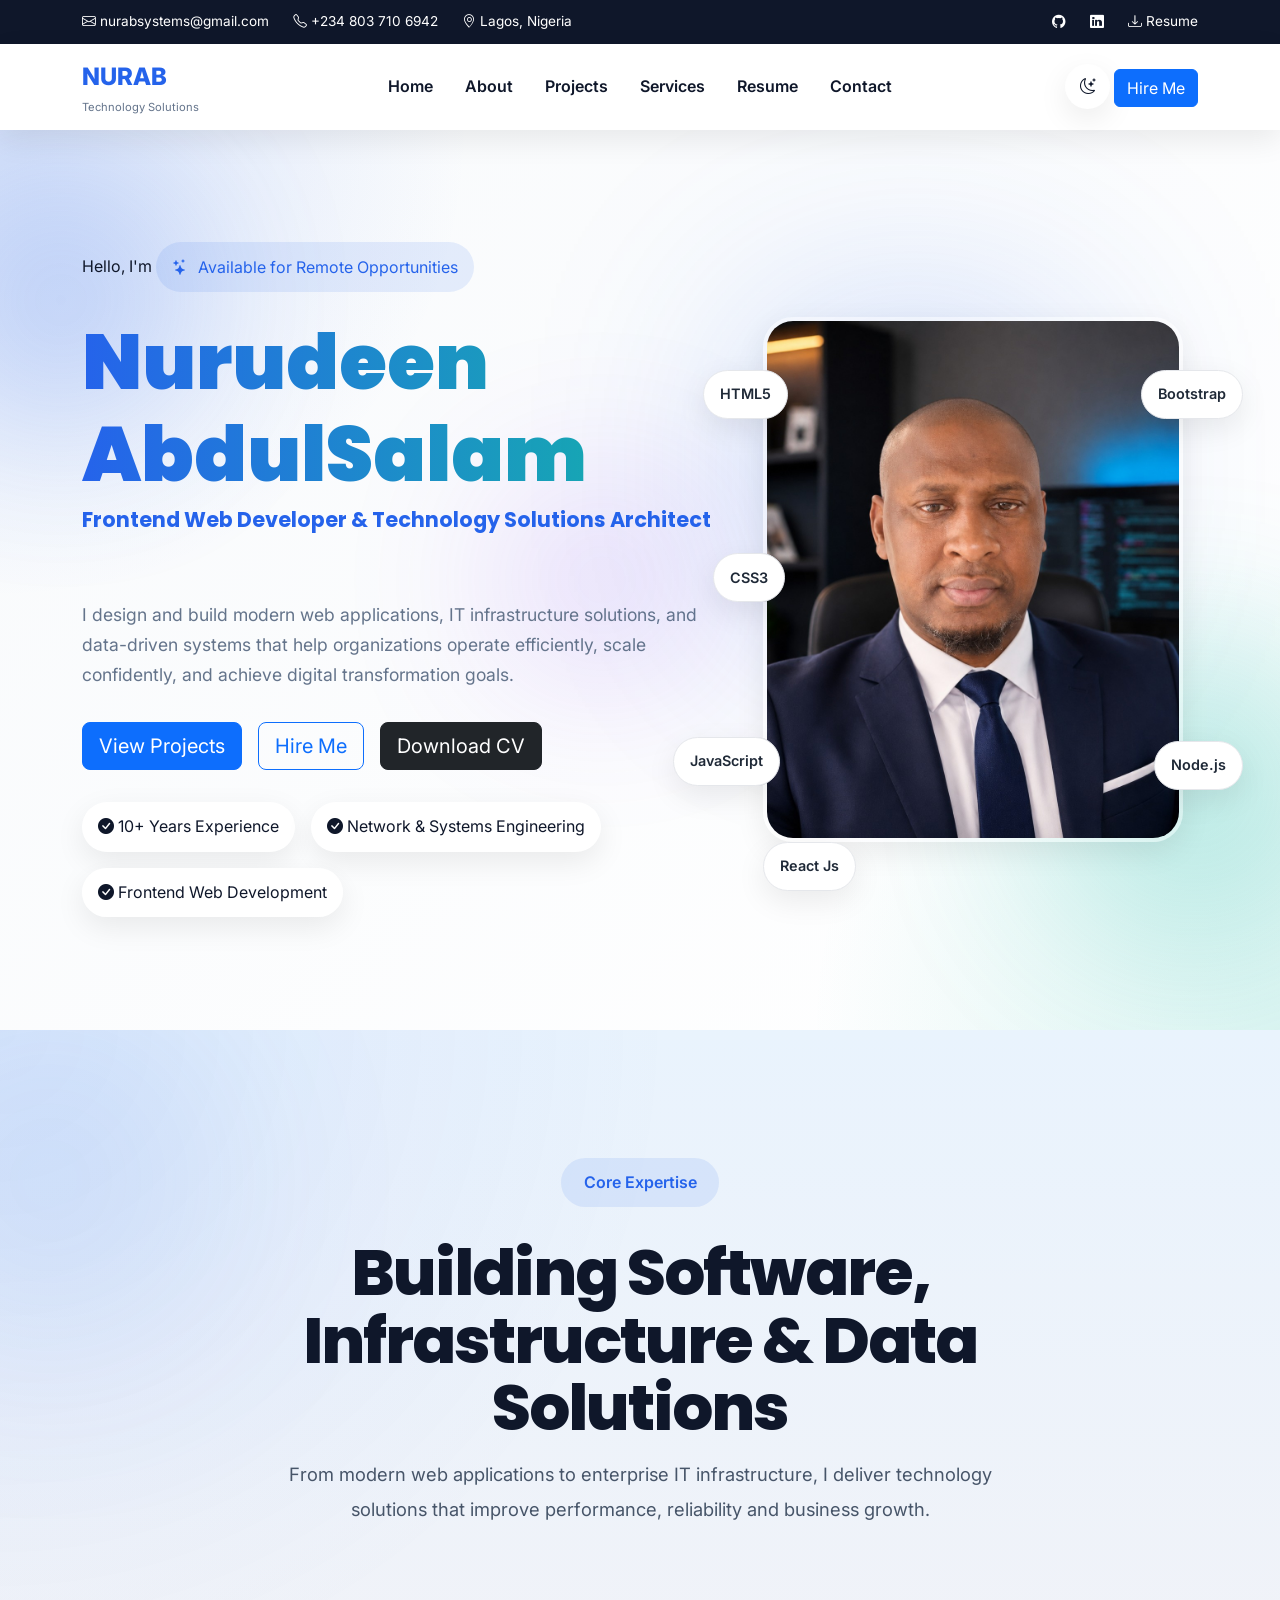
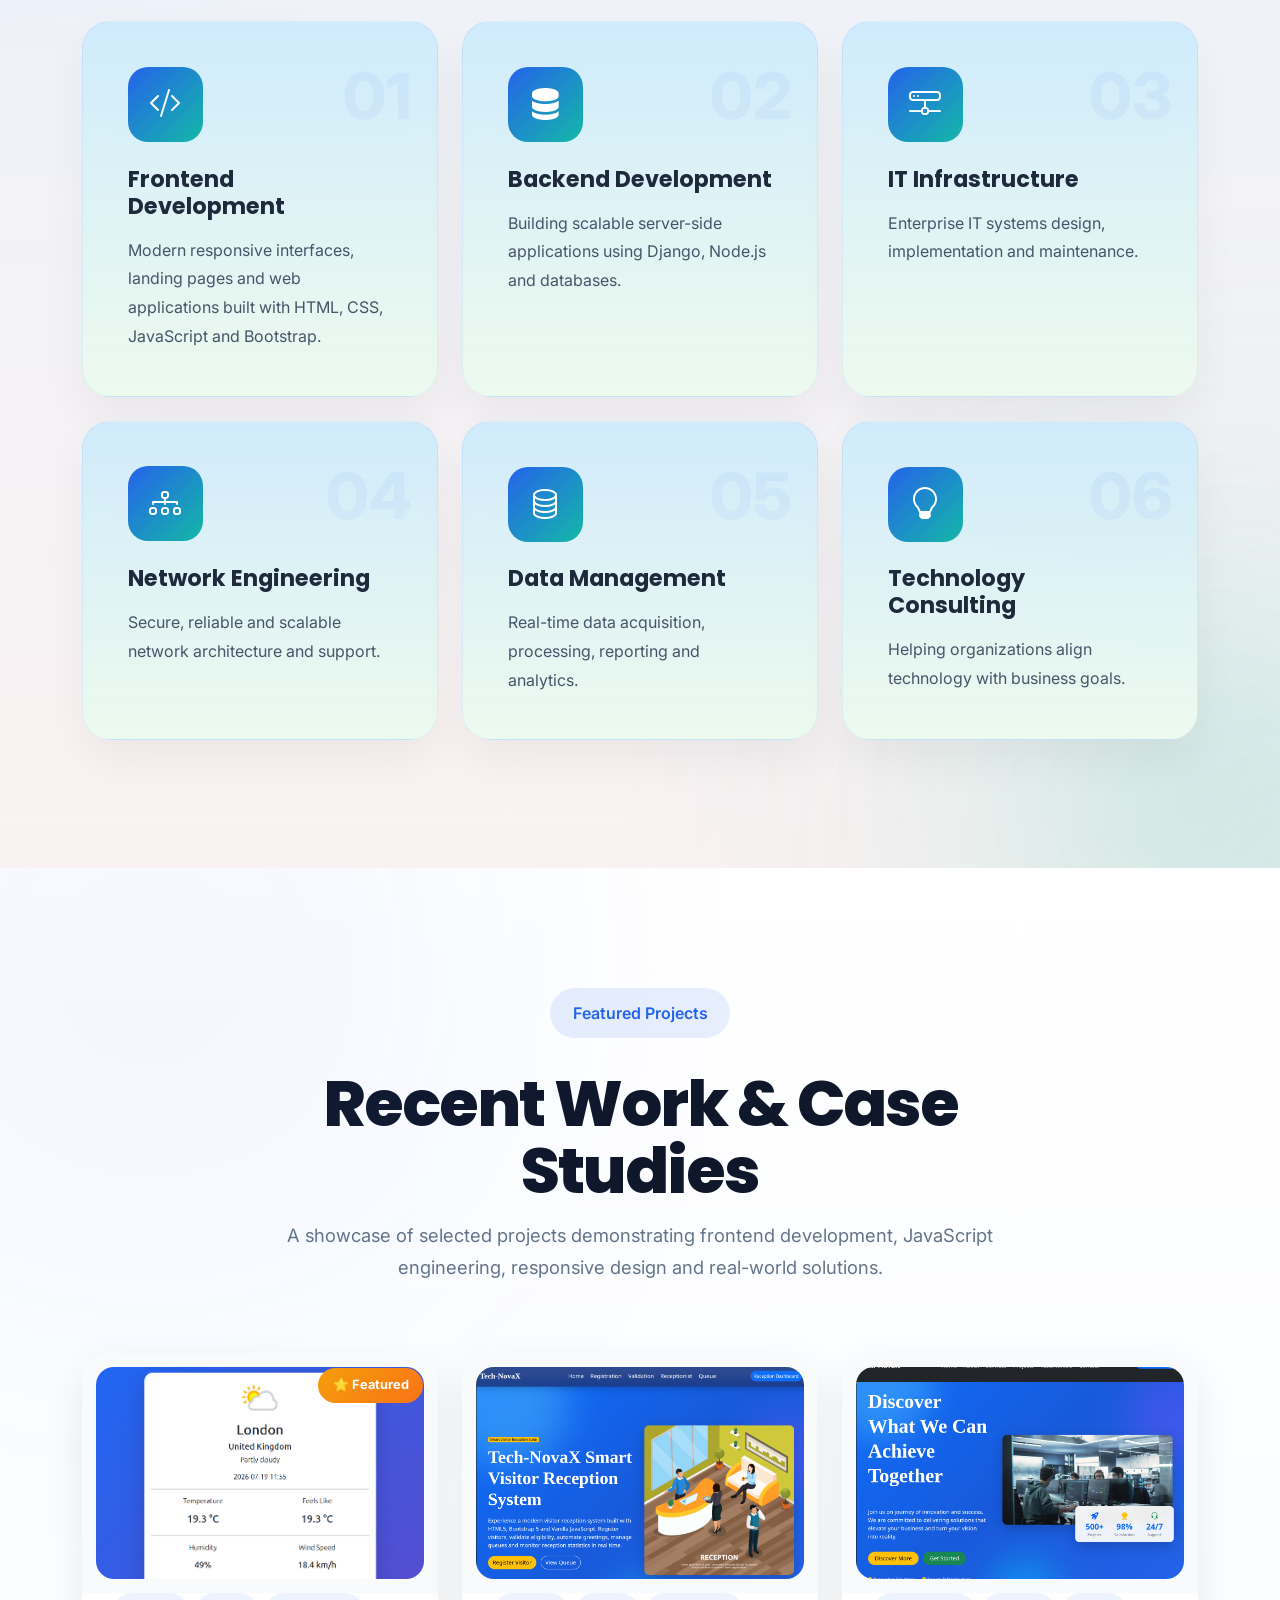
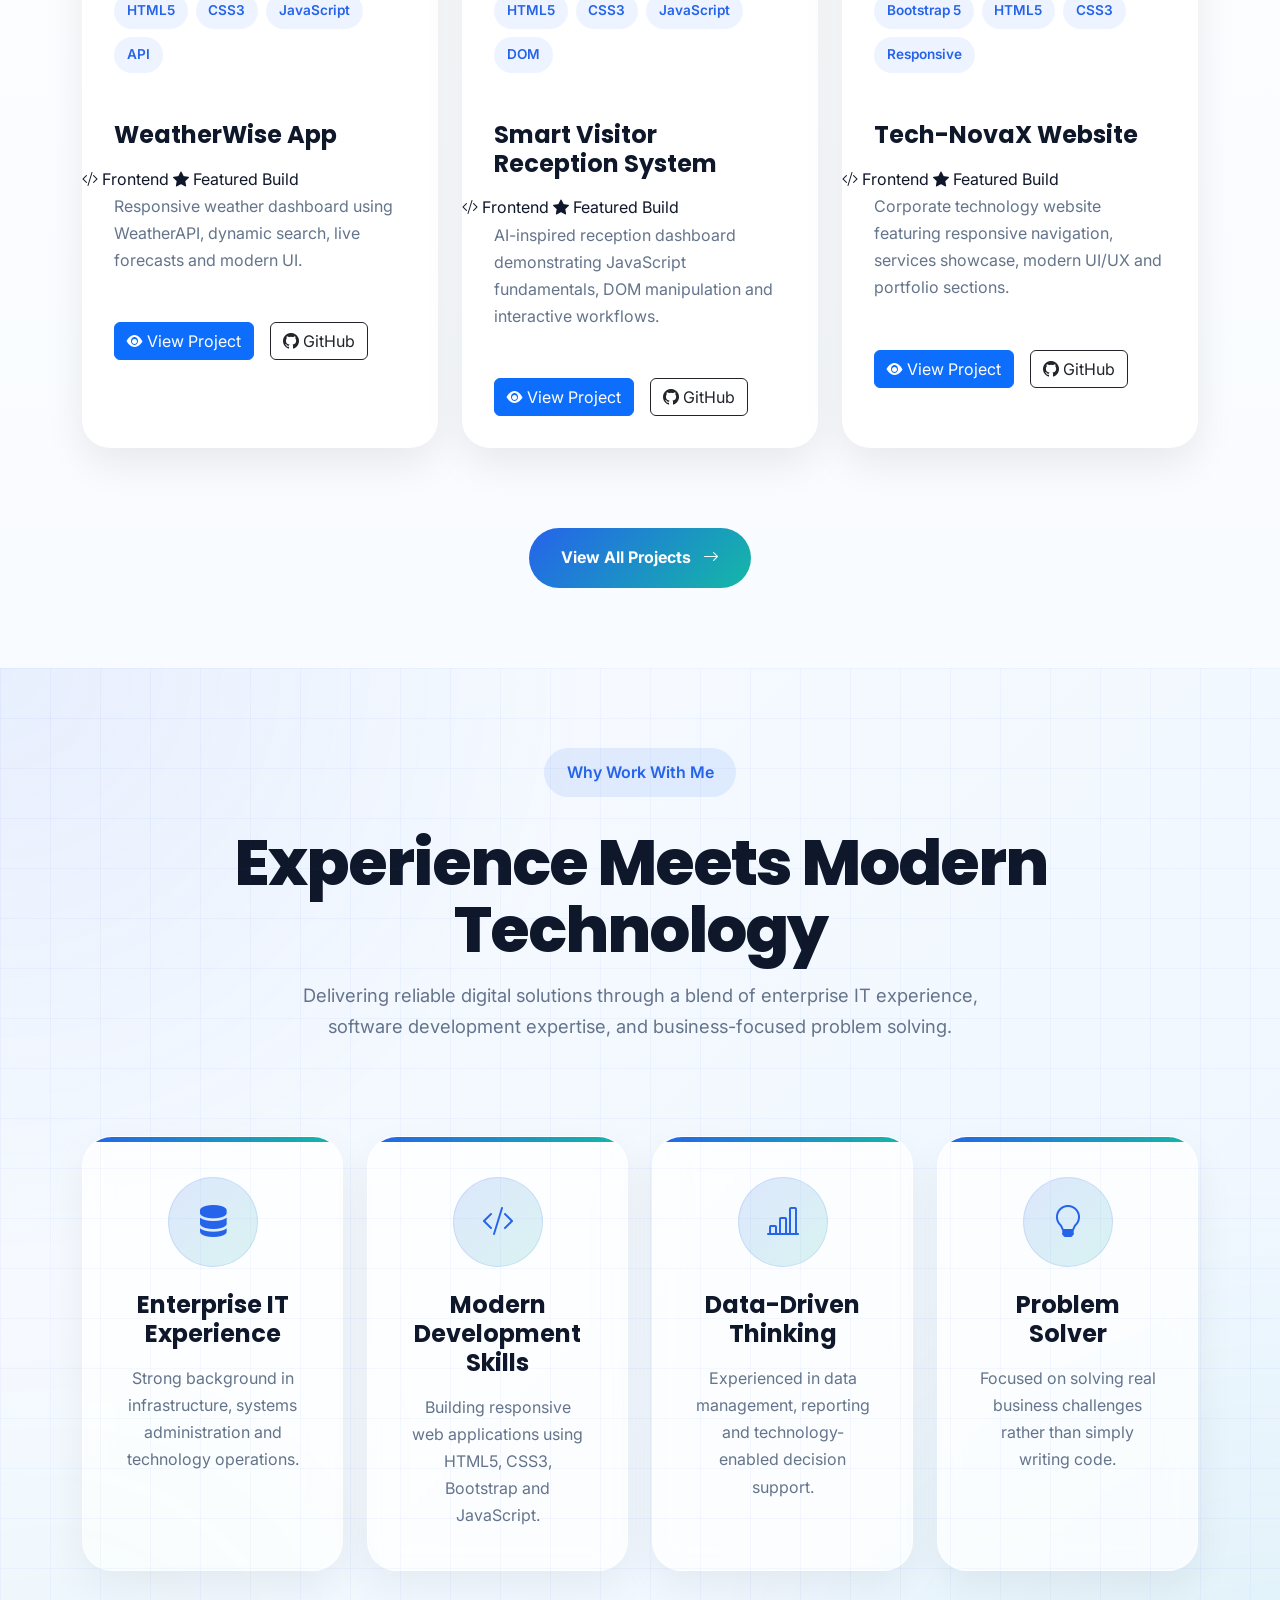
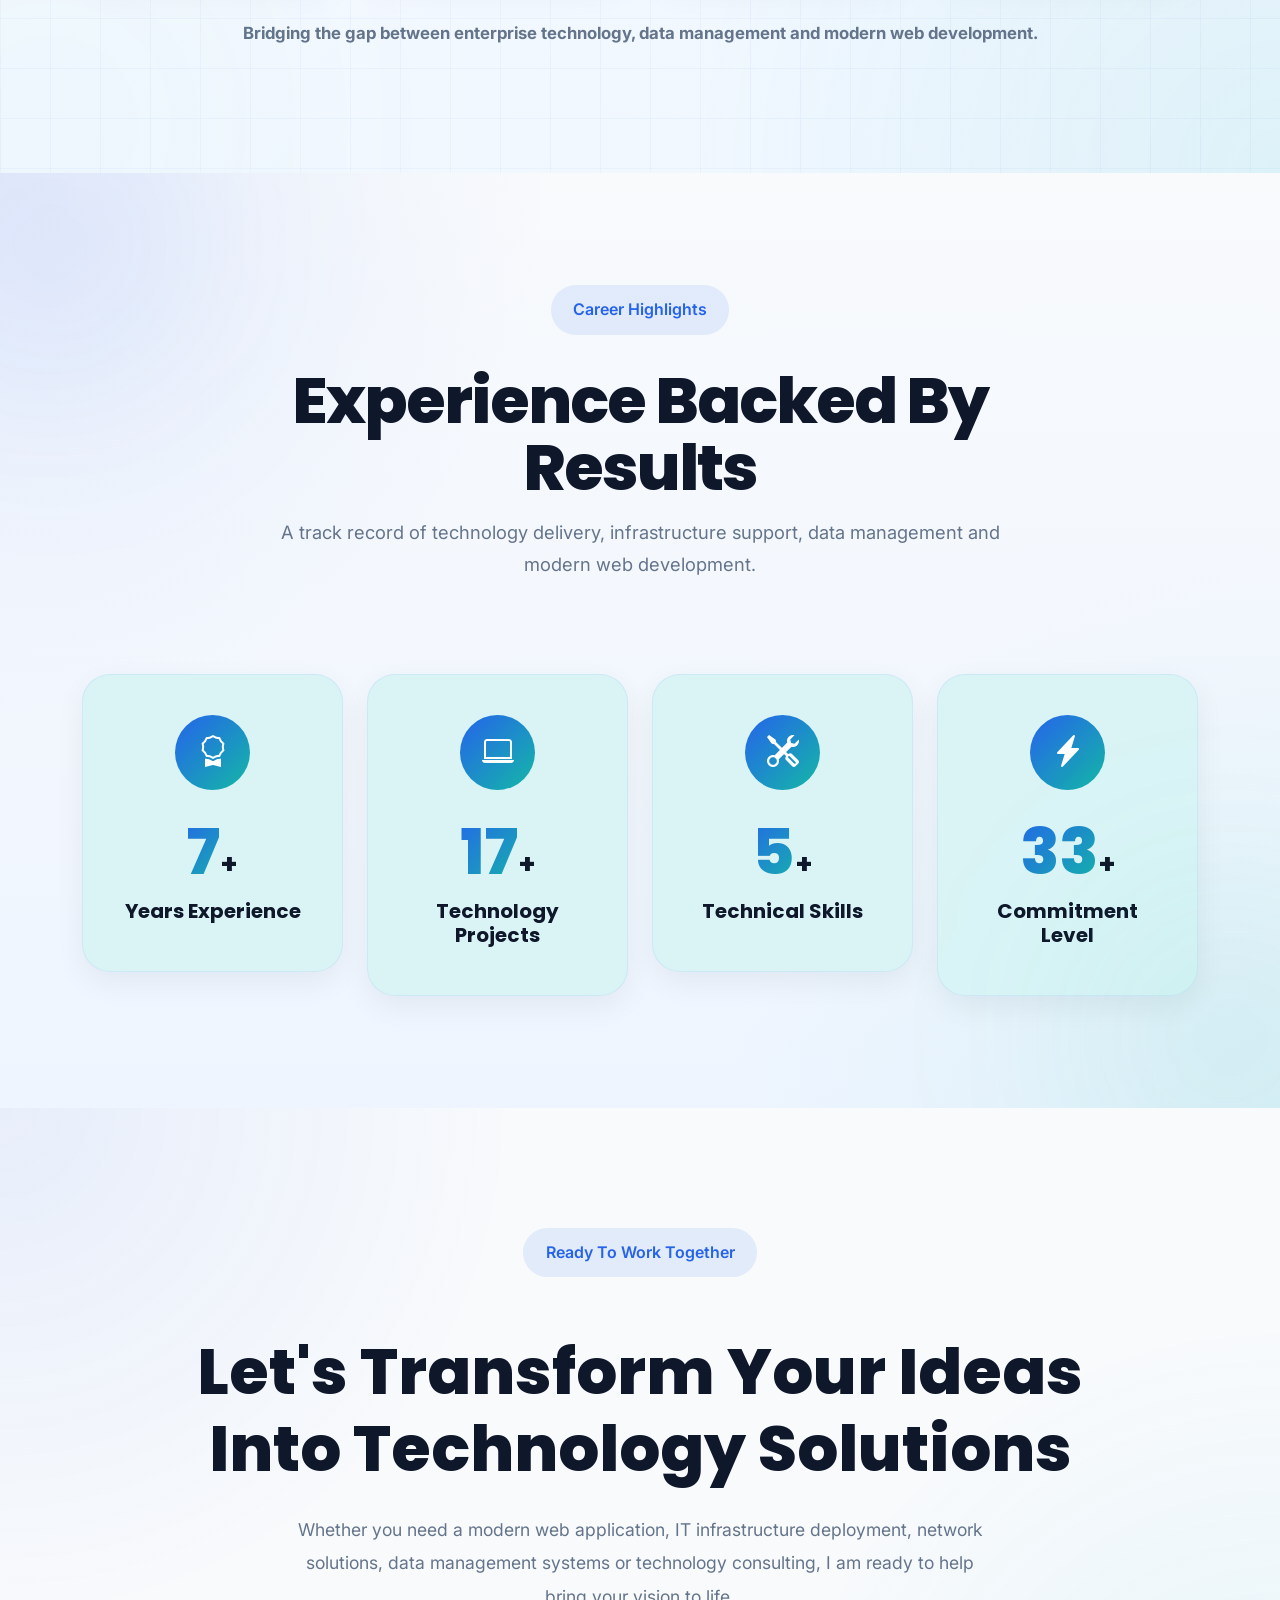
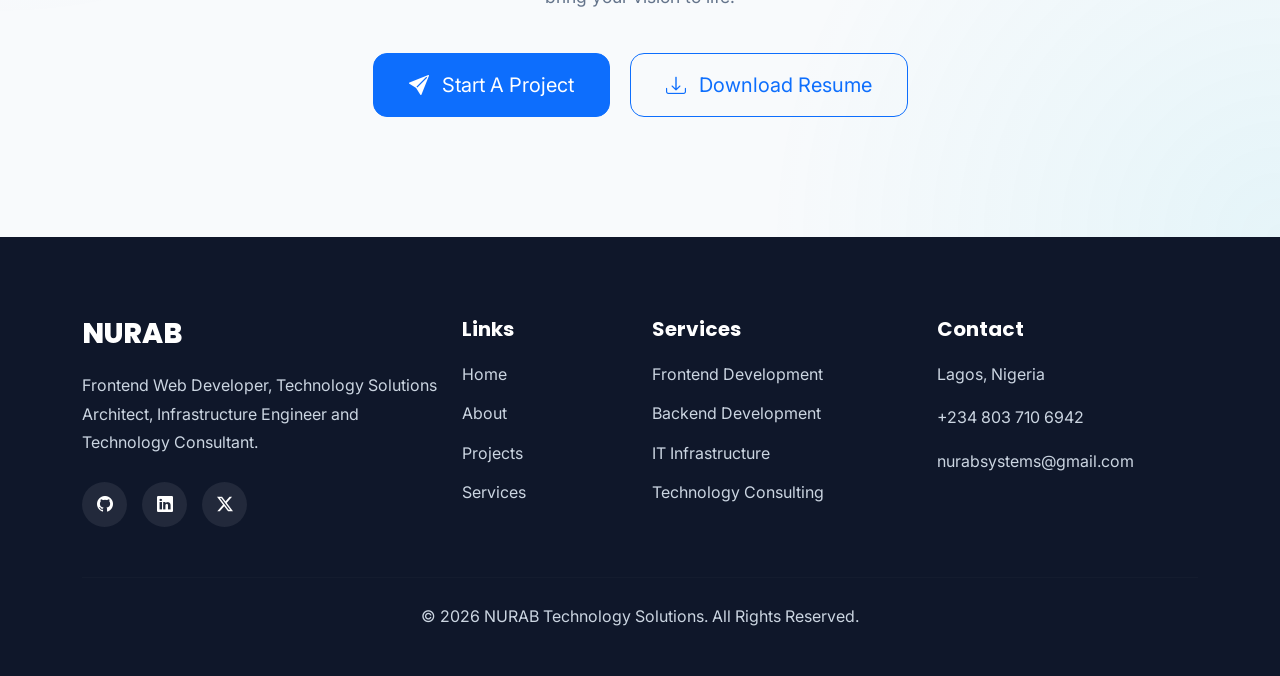
==== index.html @ 48c11002 "modified index.html - Change tech-badge badge-django to badge-react" ====
<!doctype html>
<html lang="en">
  <head>
    <!-- Character Encoding -->
    <meta charset="UTF-8" />

    <!-- Responsive -->
    <meta name="viewport" content="width=device-width, initial-scale=1.0" />

    <!-- SEO -->
    <meta
      name="description"
      content="Nurudeen AbdulSalam Professional Portfolio"
    />
    <meta name="author" content="Nurudeen AbdulSalam" />
    <meta name="theme-color" content="#2563eb" />
    <meta property="og:title" content="Nurudeen AbdulSalam Portfolio" />
    <meta
      property="og:description"
      content="Technology Consultant, IT Infrastructure Specialist and Web Developer"
    />
    <meta property="og:image" content="assets/images/profile-photo.jpg" />
    <link rel="icon" type="image/png" href="assets/images/favicon.png" />

    <!-- Page Title -->
    <title>NURAB Technology Solutions</title>

    <!-- Google Fonts -->
    <link rel="preconnect" href="https://fonts.googleapis.com" />
    <link rel="preconnect" href="https://fonts.gstatic.com" crossorigin />
    <link
      href="https://fonts.googleapis.com/css2?family=Inter:wght@300;400;500;600;700&family=Poppins:wght@400;500;600;700;800&display=swap"
      rel="stylesheet"
    />

    <!-- Bootstrap -->
    <link
      href="https://cdn.jsdelivr.net/npm/bootstrap@5.3.8/dist/css/bootstrap.min.css"
      rel="stylesheet"
    />

    <!-- Bootstrap Icons -->
    <link
      href="https://cdn.jsdelivr.net/npm/bootstrap-icons@1.13.1/font/bootstrap-icons.css"
      rel="stylesheet"
    />

    <!-- AOS -->
    <link href="https://unpkg.com/aos@2.3.4/dist/aos.css" rel="stylesheet" />

    <!-- Custom CSS -->
    <link rel="stylesheet" href="assets/css/style.css" />
  </head>

  <body>
    <div class="scroll-progress-container">
      <div class="scroll-progress-bar" id="scrollProgressBar"></div>
    </div>

    <!-- HEADER GOES HERE -->
    <div class="top-bar d-none d-lg-block">
      <div class="container">
        <div class="top-bar-content">
          <div class="top-left">
            <span>
              <i class="bi bi-envelope"></i>
              nurabsystems@gmail.com
            </span>
            <span>
              <i class="bi bi-telephone"></i>
              +234 803 710 6942
            </span>
            <span>
              <i class="bi bi-geo-alt"></i>
              Lagos, Nigeria
            </span>
          </div>

          <div class="top-right">
            <a href="https://github.com/remotedevpro?tab=repositories"><i class="bi bi-github"></i></a>
            <a href="https://www.linkedin.com/in/nurudeen-abdulsalam-6b237b4b/"><i class="bi bi-linkedin"></i></a>
            <a href="resume.html">
              <i class="bi bi-download"></i>
              Resume
            </a>
          </div>
        </div>
      </div>
    </div>

    <nav class="navbar navbar-expand-lg custom-navbar sticky-top">
      <div class="container">
        <!-- Logo -->
        <a class="navbar-brand" href="index.html">
          <span class="brand-main">NURAB</span>
          <span class="brand-sub">Technology Solutions</span>
        </a>

        <!-- Mobile Toggle -->
        <button
          class="navbar-toggler"
          type="button"
          data-bs-toggle="offcanvas"
          data-bs-target="#mobileMenu"
        >
          <i class="bi bi-list"></i>
        </button>

        <!-- Desktop Menu -->
        <div class="collapse navbar-collapse">
          <ul class="navbar-nav mx-auto">
            <li class="nav-item">
              <a href="index.html" class="nav-link">Home</a>
            </li>
            <li class="nav-item">
              <a href="about.html" class="nav-link">About</a>
            </li>
            <li class="nav-item">
              <a href="projects.html" class="nav-link">Projects</a>
            </li>
            <li class="nav-item">
              <a href="services.html" class="nav-link">Services</a>
            </li>
            <li class="nav-item">
              <a href="resume.html" class="nav-link">Resume</a>
            </li>
            <li class="nav-item">
              <a href="contact.html" class="nav-link">Contact</a>
            </li>
          </ul>

          <!-- Right Actions -->
          <div class="navbar-actions">
            <button id="themeToggle" class="theme-toggle-btn">
              <i class="bi bi-moon-stars"></i>
            </button>
            <a href="contact.html" class="btn btn-primary">Hire Me</a>
          </div>
        </div>
      </div>
    </nav>

    <div class="offcanvas offcanvas-end" tabindex="-1" id="mobileMenu">
      <div class="offcanvas-header">
        <h5>NURAB</h5>
        <button
          type="button"
          class="btn-close"
          data-bs-dismiss="offcanvas"
        ></button>
      </div>

      <div class="offcanvas-body">
        <ul class="navbar-nav">
          <li><a href="index.html" class="nav-link">Home</a></li>
          <li><a href="about.html" class="nav-link">About</a></li>
          <li><a href="projects.html" class="nav-link">Projects</a></li>
          <li><a href="services.html" class="nav-link">Services</a></li>
          <li><a href="resume.html" class="nav-link">Resume</a></li>
          <li><a href="contact.html" class="nav-link">Contact</a></li>
        </ul>
      </div>
    </div>

    <main>
      <!-- HERO SECTION -->
      <section id="hero" class="hero-section">
        <div class="hero-orb orb-1"></div>
        <div class="hero-orb orb-2"></div>
        <div class="hero-orb orb-3"></div>

        <div class="container">
          <div class="row align-items-center min-vh-100">
            <!-- LEFT COLUMN -->
            <div class="col-lg-7" data-aos="fade-right">
              <span class="hero-greeting">Hello, I'm</span>

              <div class="hero-badge">
                <i class="bi bi-stars"></i>
                Available for Remote Opportunities
              </div>

              <h1 class="hero-title">Nurudeen AbdulSalam</h1>

              <h2 class="hero-role">
                <span id="typingText"></span>
                Frontend Web Developer & Technology Solutions Architect
              </h2>

              <p class="hero-description">
                I design and build modern web applications, IT infrastructure
                solutions, and data-driven systems that help organizations
                operate efficiently, scale confidently, and achieve digital
                transformation goals.
              </p>

              <div class="hero-buttons">
                <a href="projects.html" class="btn btn-primary btn-lg">
                  View Projects
                </a>
                <a href="contact.html" class="btn btn-outline-primary btn-lg">
                  Hire Me
                </a>
                <a
                  href="resume.html"
                  class="btn btn-dark btn-lg"
                >
                  Download CV
                </a>
              </div>

              <div class="trust-metrics">
                <span>
                  <i class="bi bi-check-circle-fill"></i>
                  10+ Years Experience
                </span>
                <span>
                  <i class="bi bi-check-circle-fill"></i>
                  Network & Systems Engineering
                </span>
                <span>
                  <i class="bi bi-check-circle-fill"></i>
                  Frontend Web Development
                </span>
              </div>
            </div>

            <!-- RIGHT COLUMN -->
            <div class="col-lg-5 text-center" data-aos="fade-left">
              <div class="hero-image-wrapper">
                <div class="hero-glow"></div>

                <img
                  src="assets/images/profile-photo.jpg"
                  alt="Nurudeen AbdulSalam"
                  class="img-fluid hero-image"
                />

                <div class="tech-badge badge-html">HTML5</div>
                <div class="tech-badge badge-css">CSS3</div>
                <div class="tech-badge badge-js">JavaScript</div>
                <div class="tech-badge badge-bs">Bootstrap</div>
                <div class="tech-badge badge-react">React Js</div>
                <div class="tech-badge badge-node">Node.js</div>
              </div>

              <div class="tech-stack-preview"></div>
            </div>
          </div>
        </div>
      </section>

      <!-- FEATURED EXPERTISE -->
      <section class="expertise-section" id="expertise">
        <div class="expertise-bg-circle circle-1"></div>
        <div class="expertise-bg-circle circle-2"></div>
        <div class="container">
          <div class="section-header text-center">
            <span class="section-badge">Core Expertise</span>

            <h2 class="section-title">
              Building Software, Infrastructure & Data Solutions
            </h2>

            <p class="section-description">
              From modern web applications to enterprise IT infrastructure, I
              deliver technology solutions that improve performance, reliability
              and business growth.
            </p>
          </div>

          <div class="row g-4 mt-4">
            <!-- Card 1 -->
            <div class="col-lg-4 col-md-6">
              <div
                class="expertise-card reveal-card"
                data-aos="fade-up"
                data-aos-delay="100"
              >
                <div class="expertise-icon">
                  <i class="bi bi-code-slash"></i>
                </div>

                <h4>Frontend Development</h4>

                <p>
                  Modern responsive interfaces, landing pages and web
                  applications built with HTML, CSS, JavaScript and Bootstrap.
                </p>

                <div class="card-number">01</div>
              </div>
            </div>

            <!-- Card 2 -->
            <div class="col-lg-4 col-md-6">
              <div
                class="expertise-card reveal-card"
                data-aos="fade-up"
                data-aos-delay="200"
              >
                <div class="expertise-icon">
                  <i class="bi bi-server"></i>
                </div>

                <h4>Backend Development</h4>

                <p>
                  Building scalable server-side applications using Django,
                  Node.js and databases.
                </p>

                <div class="card-number">02</div>
              </div>
            </div>

            <!-- Card 3 -->
            <div class="col-lg-4 col-md-6">
              <div
                class="expertise-card reveal-card"
                data-aos="fade-up"
                data-aos-delay="300"
              >
                <div class="expertise-icon">
                  <i class="bi bi-hdd-network"></i>
                </div>

                <h4>IT Infrastructure</h4>

                <p>
                  Enterprise IT systems design, implementation and maintenance.
                </p>

                <div class="card-number">03</div>
              </div>
            </div>

            <!-- Card 4 -->
            <div class="col-lg-4 col-md-6">
              <div
                class="expertise-card reveal-card"
                data-aos="fade-up"
                data-aos-delay="400"
              >
                <div class="expertise-icon">
                  <i class="bi bi-diagram-3"></i>
                </div>

                <h4>Network Engineering</h4>

                <p>
                  Secure, reliable and scalable network architecture and
                  support.
                </p>

                <div class="card-number">04</div>
              </div>
            </div>

            <!-- Card 5 -->
            <div class="col-lg-4 col-md-6">
              <div
                class="expertise-card reveal-card"
                data-aos="fade-up"
                data-aos-delay="500"
              >
                <div class="expertise-icon">
                  <i class="bi bi-database"></i>
                </div>

                <h4>Data Management</h4>

                <p>
                  Real-time data acquisition, processing, reporting and
                  analytics.
                </p>

                <div class="card-number">05</div>
              </div>
            </div>

            <!-- Card 6 -->
            <div class="col-lg-4 col-md-6">
              <div
                class="expertise-card reveal-card"
                data-aos="fade-up"
                data-aos-delay="600"
              >
                <div class="expertise-icon">
                  <i class="bi bi-lightbulb"></i>
                </div>

                <h4>Technology Consulting</h4>

                <p>
                  Helping organizations align technology with business goals.
                </p>

                <div class="card-number">06</div>
              </div>
            </div>
          </div>
        </div>
      </section>

      <!-- STATISTICS SECTION -->

      <!--
      <section class="stats-section">
        <div class="container">
          <div class="row text-center">
            <div class="col-md-4">
              <div class="stat-card" data-aos="zoom-in" data-aos-delay="100">
                <div class="stat-icon">
                  <i class="bi bi-award"></i>
                </div>
                <h2>15+</h2>
                <p>Years Technology Experience</p>
              </div>
            </div>

            <div class="col-md-4">
              <div class="stat-card" data-aos="zoom-in" data-aos-delay="200">
                <div class="stat-icon">
                  <i class="bi bi-code-square"></i>
                </div>
                <h2>10+</h2>
                <p>Portfolio Projects</p>
              </div>
            </div>

            <div class="col-md-4">
              <div class="stat-card" data-aos="zoom-in" data-aos-delay="300">
                <div class="stat-icon">
                  <i class="bi bi-phone"></i>
                </div>
                <h2>100%</h2>
                <p>Responsive Solutions</p>
              </div>
            </div>
          </div>
        </div>
      </section>
    -->
      <!-- =======================================
     FEATURED PROJECTS SECTION
======================================== -->

      <section id="projects" class="projects-section">
        <div class="container">
          <div class="section-header text-center">
            <span class="section-badge"> Featured Projects </span>

            <h2 class="section-title">Recent Work & Case Studies</h2>

            <p class="section-subtitle">
              A showcase of selected projects demonstrating frontend
              development, JavaScript engineering, responsive design and
              real-world solutions.
            </p>
          </div>

          <div class="row g-4">
            <!-- PROJECT 1 -->

            <div class="col-lg-4" data-aos="fade-up">
              <div class="project-card" data-aos="fade-up" data-aos-delay="100">
                <div class="featured-tag">⭐ Featured</div>

                <div class="project-image">
                  <img
                    src="assets/images/featured-projects/weather-wise-app.png"
                    alt="WeatherWise App"
                  />

                  <div class="project-overlay">
                    <a
                      href="https://remotedevpro.github.io/weatherwise-app/"
                      class="project-btn"
                    >
                      Live Demo
                    </a>
                  </div>
                </div>

                <div class="project-content">
                  <div class="project-tags">
                    <span>HTML5</span>
                    <span>CSS3</span>
                    <span>JavaScript</span>
                    <span>API</span>
                  </div>

                  <h3>WeatherWise App</h3>

                  <div class="project-meta">
                    <span>
                      <i class="bi bi-code-slash"></i>
                      Frontend
                    </span>

                    <span>
                      <i class="bi bi-star-fill"></i>
                      Featured Build
                    </span>
                  </div>

                  <p>
                    Responsive weather dashboard using WeatherAPI, dynamic
                    search, live forecasts and modern UI.
                  </p>

                  <div class="project-footer">
                    <a
                      href="https://remotedevpro.github.io/weatherwise-app/"
                      class="btn btn-primary"
                    >
                      <i class="bi bi-eye-fill"></i>
                      View Project
                    </a>

                    <a
                      href="https://github.com/remotedevpro/weatherwise-app"
                      class="btn btn-outline-dark"
                    >
                      <i class="bi bi-github"></i>
                      GitHub
                    </a>
                  </div>
                </div>
              </div>
            </div>

            <!-- PROJECT 2 -->

            <div class="col-lg-4" data-aos="fade-up" data-aos-delay="200">
              <div class="project-card" data-aos="fade-up" data-aos-delay="200">
                <div class="project-image">
                  <img
                    src="assets/images/featured-projects/smart-visitor-reception-system.png"
                    alt="Smart Visitor Reception"
                  />

                  <div class="project-overlay">
                    <a
                      href="https://remotedevpro.github.io/smart-visitor-reception-system/"
                      class="project-btn"
                    >
                      Live Demo
                    </a>
                  </div>
                </div>

                <div class="project-content">
                  <div class="project-tags">
                    <span>HTML5</span>
                    <span>CSS3</span>
                    <span>JavaScript</span>
                    <span>DOM</span>
                  </div>

                  <h3>Smart Visitor Reception System</h3>

                  <div class="project-meta">
                    <span>
                      <i class="bi bi-code-slash"></i>
                      Frontend
                    </span>

                    <span>
                      <i class="bi bi-star-fill"></i>
                      Featured Build
                    </span>
                  </div>

                  <p>
                    AI-inspired reception dashboard demonstrating JavaScript
                    fundamentals, DOM manipulation and interactive workflows.
                  </p>

                  <div class="project-footer">
                    <a
                      href="https://remotedevpro.github.io/smart-visitor-reception-system/"
                      class="btn btn-primary"
                    >
                      <i class="bi bi-eye-fill"></i>
                      View Project
                    </a>

                    <a
                      href="https://github.com/remotedevpro/smart-visitor-reception-system"
                      class="btn btn-outline-dark"
                    >
                      <i class="bi bi-github"></i>
                      GitHub
                    </a>
                  </div>
                </div>
              </div>
            </div>

            <!-- PROJECT 3 -->

            <div class="col-lg-4" data-aos="fade-up" data-aos-delay="400">
              <div class="project-card" data-aos="fade-up" data-aos-delay="300">
                <div class="project-image">
                  <img
                    src="assets/images/featured-projects/tech-NovaX.png"
                    alt="Tech NovaX"
                  />

                  <div class="project-overlay">
                    <a
                      href="https://remotedevpro.github.io/tech-novax-responsive-website-with-bootstrap/"
                      class="project-btn"
                    >
                      Live Demo
                    </a>
                  </div>
                </div>

                <div class="project-content">
                  <div class="project-tags">
                    <span>Bootstrap 5</span>
                    <span>HTML5</span>
                    <span>CSS3</span>
                    <span>Responsive</span>
                  </div>

                  <h3>Tech-NovaX Website</h3>

                  <div class="project-meta">
                    <span>
                      <i class="bi bi-code-slash"></i>
                      Frontend
                    </span>

                    <span>
                      <i class="bi bi-star-fill"></i>
                      Featured Build
                    </span>
                  </div>

                  <p>
                    Corporate technology website featuring responsive
                    navigation, services showcase, modern UI/UX and portfolio
                    sections.
                  </p>

                  <div class="project-footer">
                    <a
                      href="https://remotedevpro.github.io/tech-novax-responsive-website-with-bootstrap/"
                      class="btn btn-primary"
                    >
                      <i class="bi bi-eye-fill"></i>
                      View Project
                    </a>

                    <a
                      href="https://github.com/remotedevpro/tech-novax-responsive-website-with-bootstrap"
                      class="btn btn-outline-dark"
                    >
                      <i class="bi bi-github"></i>
                      GitHub
                    </a>
                  </div>
                </div>
              </div>
            </div>
          </div>

          <div class="projects-cta">
            <a href="projects.html" class="btn-view-all">
              View All Projects

              <i class="bi bi-arrow-right"></i>
            </a>
          </div>
        </div>
      </section>

      <!-- =====================================
     WHY CHOOSE ME SECTION
===================================== -->

      <section class="why-choose-section">
        <div class="container">
          <div class="section-header text-center">
            <span class="section-badge"> Why Work With Me </span>

            <h2 class="section-title">Experience Meets Modern Technology</h2>

            <p class="section-subtitle">
              Delivering reliable digital solutions through a blend of
              enterprise IT experience, software development expertise, and
              business-focused problem solving.
            </p>
          </div>

          <div class="row g-4 mt-4">
            <!-- CARD 1 -->

            <div
              class="col-lg-3 col-md-6"
              data-aos="zoom-in"
              data-aos-delay="100"
            >
              <div class="why-card">
                <div class="why-icon">
                  <i class="bi bi-server"></i>
                </div>

                <h4>Enterprise IT Experience</h4>

                <p>
                  Strong background in infrastructure, systems administration
                  and technology operations.
                </p>
              </div>
            </div>

            <!-- CARD 2 -->

            <div
              class="col-lg-3 col-md-6"
              data-aos="zoom-in"
              data-aos-delay="200"
            >
              <div class="why-card">
                <div class="why-icon">
                  <i class="bi bi-code-slash"></i>
                </div>

                <h4>Modern Development Skills</h4>

                <p>
                  Building responsive web applications using HTML5, CSS3,
                  Bootstrap and JavaScript.
                </p>
              </div>
            </div>

            <!-- CARD 3 -->

            <div
              class="col-lg-3 col-md-6"
              data-aos="zoom-in"
              data-aos-delay="300"
            >
              <div class="why-card">
                <div class="why-icon">
                  <i class="bi bi-bar-chart-line"></i>
                </div>

                <h4>Data-Driven Thinking</h4>

                <p>
                  Experienced in data management, reporting and
                  technology-enabled decision support.
                </p>
              </div>
            </div>

            <!-- CARD 4 -->

            <div
              class="col-lg-3 col-md-6"
              data-aos="zoom-in"
              data-aos-delay="400"
            >
              <div class="why-card">
                <div class="why-icon">
                  <i class="bi bi-lightbulb"></i>
                </div>

                <h4>Problem Solver</h4>

                <p>
                  Focused on solving real business challenges rather than simply
                  writing code.
                </p>
              </div>
            </div>
          </div>

          <div class="trust-line text-center mt-5">
            <p>
              <strong>
                Bridging the gap between enterprise technology, data management
                and modern web development.
              </strong>
            </p>
          </div>
        </div>
      </section>




      <!-- =====================================
     CAREER HIGHLIGHTS
===================================== -->

      <section class="career-highlights">
        <div class="container">
          <div class="section-header text-center">
            <span class="section-badge"> Career Highlights </span>

            <h2 class="section-title">Experience Backed By Results</h2>

            <p class="section-subtitle">
              A track record of technology delivery, infrastructure support,
              data management and modern web development.
            </p>
          </div>

          <div class="row g-4 mt-5">
            <!-- CARD 1 -->


          <div class="col-lg-3 col-md-6">

    <div class="highlight-card reveal-card">

        <div class="highlight-icon">
            <i class="bi bi-award"></i>
        </div>

        <h3>
            <span class="counter" data-target="20">0</span><span>+</span>
        </h3>

        <h5>Years Experience</h5>

    </div>

</div>
            <!-- CARD 2 -->

            
            <div class="col-lg-3 col-md-6">

    <div class="highlight-card reveal-card">

        <div class="highlight-icon">
           <i class="bi bi-laptop"></i>
        </div>

        <h3>
            <span class="counter" data-target="50">0</span><span>+</span>
        </h3>

        <h5>Technology Projects</h5>

    </div>

</div>

            <!-- CARD 3 -->

            <div class="col-lg-3 col-md-6">

    <div class="highlight-card reveal-card">

        <div class="highlight-icon">
            <i class="bi bi-tools"></i>
        </div>

        <h3>
            <span class="counter" data-target="15">0</span><span>+</span>
        </h3>

        <h5>Technical Skills</h5>

    </div>

</div>
            <!-- CARD 4 -->

            <div class="col-lg-3 col-md-6">

    <div class="highlight-card reveal-card">

        <div class="highlight-icon">
            <i class="bi bi-lightning-charge-fill"></i>
        </div>

        <h3>
            <span class="counter" data-target="100">0</span><span>+</span>
        </h3>

        <h5>Commitment Level</h5>

    </div>

</div>




          </div>
        </div>
      </section>


<!--
      <section class="cta-section">
    <div class="container">

        
          <div class="cta-wrapper reveal-card">

            <span class="section-badge">
                Ready To Collaborate
            </span>

            <h2 class="cta-title">
                Let's Build Technology Solutions
                That Create Real Impact
            </h2>

            <p class="cta-text">
                From modern web applications and IT infrastructure
                to enterprise technology support and consulting,
                I help organizations transform ideas into
                scalable digital solutions.
            </p>

            <div class="cta-buttons">

                <a href="contact.html" class="btn btn-primary btn-lg">
                    <i class="bi bi-send-fill"></i>
                    Start a Project
                </a>

                <a href="resume.html" class="btn btn-outline-primary btn-lg">
                    <i class="bi bi-download"></i>
                    Download Resume
                </a>

            </div>

        </div>

    </div>
</section>
-->

<section class="cta-section">

    <div class="container">

        <div class="cta-wrapper reveal-card">

            <span class="section-badge">
                Ready To Work Together
            </span>

            <h2 class="cta-title">
                Let's Transform Your Ideas
                Into Technology Solutions
            </h2>

            <p class="cta-text">
                Whether you need a modern web application,
                IT infrastructure deployment, network solutions,
                data management systems or technology consulting,
                I am ready to help bring your vision to life.
            </p>

            <div class="cta-buttons">

                <a href="contact.html" class="btn btn-primary btn-lg">
                    <i class="bi bi-send-fill me-2"></i>
                    Start A Project
                </a>

                <a href="resume.html" class="btn btn-outline-primary btn-lg">
                    <i class="bi bi-download me-2"></i>
                    Download Resume
                </a>

            </div>

        </div>

    </div>

</section>

    </main>

    <!--FOOTER GOES HERE-->
    
    <footer class="footer">

    <div class="container">

        <div class="row gy-5">

            <!-- Brand -->

            <div class="col-lg-4">

                <h3 class="footer-logo">
                    NURAB
                </h3>

                <p class="footer-desc">
                    Frontend Web Developer, Technology Solutions Architect,
                    Infrastructure Engineer and Technology Consultant.
                </p>

                <div class="footer-social">

                    <a href="https://github.com/remotedevpro?tab=repositories">
                        <i class="bi bi-github"></i>
                    </a>

                    <a href="https://www.linkedin.com/in/nurudeen-abdulsalam-6b237b4b/">
                        <i class="bi bi-linkedin"></i>
                    </a>

                    <a href="https://x.com/Nurudeen900">
                        <i class="bi bi-twitter-x"></i>
                    </a>

                </div>

            </div>

            <!-- Quick Links -->

            <div class="col-lg-2">

                <h5>Links</h5>

                <ul>

                    <li><a href="index.html">Home</a></li>

                    <li><a href="about.html">About</a></li>

                    <li><a href="projects.html">Projects</a></li>

                    <li><a href="services.html">Services</a></li>

                </ul>

            </div>

            <!-- Services -->

            <div class="col-lg-3">

                <h5>Services</h5>

                <ul>

                    <li>Frontend Development</li>

                    <li>Backend Development</li>

                    <li>IT Infrastructure</li>

                    <li>Technology Consulting</li>

                </ul>

            </div>

            <!-- Contact -->

            <div class="col-lg-3">

                <h5>Contact</h5>

                <p>
                    Lagos, Nigeria
                </p>

                <p>
                    +234 803 710 6942
                </p>

                <p>
                    nurabsystems@gmail.com
                </p>

            </div>

        </div>

        <hr>

        <div class="footer-bottom">

            <p>
                © 2026 NURAB Technology Solutions.
                All Rights Reserved.
            </p>

        </div>

    </div>

</footer>

    <!-- Bootstrap -->
    <script src="https://cdn.jsdelivr.net/npm/bootstrap@5.3.8/dist/js/bootstrap.bundle.min.js"></script>

    <!-- AOS -->
    <script src="https://unpkg.com/aos@2.3.4/dist/aos.js"></script>

    <!-- Main JS -->
    <script src="assets/js/portfolio-script.js"></script>
  </body>
</html>
---- assets/css/style.css ----
/* ===================================
   RESET & FOUNDATION
=================================== */

*,
*::before,
*::after {
  margin: 0;
  padding: 0;
  box-sizing: border-box;
}

html {
  scroll-behavior: smooth;
}

body {
  overflow-x: hidden;
  font-family: "Inter", sans-serif;
  background: var(--bg);
  color: var(--text);
  transition: 0.4s ease;
  line-height: 1.7;
}

/* ===================================
   ROOT VARIABLES
=================================== */

:root {
  --primary: #2563eb;
  --secondary: #0ea5e9;
  --accent: #14b8a6;
  --bg: #f8fafc;
  --surface: #ffffff;
  --text: #0f172a;
  --muted: #64748b;
  --shadow: 0 10px 30px rgba(0, 0, 0, 0.08);
  --transition: 0.3s ease;
}

/* DARK MODE */
[data-theme="dark"] {
  --primary: #3b82f6;
  --secondary: #38bdf8;
  --accent: #2dd4bf;
  --bg: #020617;
  --surface: #0f172a;
  --text: #f8fafc;
  --muted: #94a3b8;
  --shadow: 0 10px 30px rgba(0, 0, 0, 0.35);
}
/*LIGHT THEME*/
:root {
  --card-bg: #ffffff;
  --text-color: #1f2937;
  --border-color: #e5e7eb;
  --shadow-md: 0 10px 30px rgba(0, 0, 0, 0.08);
}

/*DARK THEME*/
.dark-theme {
  --card-bg: #1e293b;
  --text-color: #f8fafc;
  --border-color: #334155;
  --shadow-md: 0 10px 30px rgba(0, 0, 0, 0.35);
}

/*BETTER DARK THEME*/
.dark-theme .tech-badge {
  background: rgba(15, 23, 42, 0.9);
  backdrop-filter: blur(12px);
  border: 1px solid rgba(59, 130, 246, 0.25);
  color: #f8fafc;
}

.tech-badge:hover {
  transform: translateY(-6px);
  box-shadow: 0 15px 35px rgba(37, 99, 235, 0.25);
}

/* HEADINGS */
h1,
h2,
h3,
h4,
h5,
h6 {
  font-family: "Poppins", sans-serif;
  font-weight: 700;
  color: var(--text);
}

/* LINKS */
a {
  text-decoration: none;
  transition: var(--transition);
}

/* SCROLL PROGRESS BAR */
.scroll-progress-container {
  position: fixed;
  top: 0;
  left: 0;
  width: 100%;
  height: 4px;
  z-index: 9999;
}

.scroll-progress-bar {
  width: 0;
  height: 100%;
  background: linear-gradient(90deg, var(--primary), var(--accent));
}

/* TOP BAR */
.top-bar {
  background: #0f172a;
  color: white;
  font-size: 0.85rem;
  padding: 0.65rem 0;
}

.top-bar-content {
  display: flex;
  justify-content: space-between;
  align-items: center;
}

.top-left,
.top-right {
  display: flex;
  gap: 1.5rem;
}

.top-right a {
  color: white;
}

/* NAVBAR FOUNDATION */

/*
.custom-navbar {
  background: rgba(255, 255, 255, 0.85);
  backdrop-filter: blur(12px);
  box-shadow: var(--shadow);
  transition: 0.4s ease;
}
*/

.custom-navbar {
  background: var(--surface);

  backdrop-filter: blur(12px);

  box-shadow: var(--shadow);
}

/* BRAND */
.navbar-brand {
  display: flex;
  flex-direction: column;
}

.brand-main {
  font-size: 1.5rem;
  font-weight: 800;
  color: var(--primary);
}

.brand-sub {
  font-size: 0.7rem;
  color: var(--muted);
}

/* NAV LINKS */
.nav-link {
  font-weight: 600;
  color: var(--text);
  margin: 0 0.5rem;
}

.nav-link:hover {
  color: var(--primary);
}

/* THEME TOGGLE */
.theme-toggle-btn {
  border: none;
  width: 45px;
  height: 45px;
  border-radius: 50%;
  background: var(--surface);
  color: var(--text);
  box-shadow: var(--shadow);
}

/* FOOTER FOUNDATION */
.footer-section {
  background: #0f172a;
  color: white;
  padding: 5rem 0;
}

.footer-section a {
  color: white;
}

/* ===================================
   HERO SECTION
=================================== */

.hero-section {
  min-height: 100vh;
  display: flex;
  align-items: center;
  position: relative;
  overflow: hidden;
  background:
    radial-gradient(
      circle at top left,
      rgba(37, 99, 235, 0.15),
      transparent 30%
    ),
    radial-gradient(
      circle at bottom right,
      rgba(20, 184, 166, 0.15),
      transparent 30%
    ),
    linear-gradient(135deg, var(--bg), var(--surface));
}

.hero-orb {
  position: absolute;
  border-radius: 50%;
  filter: blur(90px);
  opacity: 0.25;
  animation: floatOrb 12s infinite ease-in-out;
}

.orb-1 {
  width: 250px;
  height: 250px;
  background: #2563eb;
  top: 5%;
  left: -5%;
}

.orb-2 {
  width: 300px;
  height: 300px;
  background: #14b8a6;
  bottom: 10%;
  right: -5%;
}

.orb-3 {
  width: 180px;
  height: 180px;
  background: #7c3aed;
  top: 40%;
  left: 40%;
}

@keyframes floatOrb {
  0%,
  100% {
    transform: translateY(0);
  }
  50% {
    transform: translateY(-40px);
  }
}

.hero-badge {
  display: inline-flex;
  align-items: center;
  gap: 0.6rem;
  padding: 0.7rem 1rem;
  border-radius: 50px;
  background: rgba(37, 99, 235, 0.1);
  color: var(--primary);
  margin-bottom: 1.5rem;
}

.hero-title {
  font-size: clamp(3rem, 6vw, 4.8rem);
  font-weight: 900;
  background: linear-gradient(90deg, #2563eb, #14b8a6);
  -webkit-background-clip: text;
  -webkit-text-fill-color: transparent;
}

.hero-role {
  min-height: 60px;
  color: var(--primary);
  font-weight: 700;
  margin-bottom: 1.5rem;
  font-size: 1.3rem;
}

.hero-description {
  max-width: 700px;
  margin: 2rem 0;
  color: var(--muted);
  font-size: 1.1rem;
}

.hero-buttons {
  display: flex;
  flex-wrap: wrap;
  gap: 1rem;
}

.hero-image {
  width: 100%;
  max-width: 420px;
  height: auto;
  aspect-ratio: 4 / 5;
  object-fit: cover;
  border-radius: 30px;
  border: 4px solid rgba(255, 255, 255, 0.4);
  box-shadow: var(--shadow);
  position: relative;
  z-index: 2;
  animation: float 5s ease-in-out infinite;
}

.hero-glow {
  position: absolute;
  width: 300px;
  height: 300px;
  background: var(--primary);
  filter: blur(120px);
  opacity: 0.25;
  z-index: 1;
}

@keyframes float {
  0%,
  100% {
    transform: translateY(0);
  }
  50% {
    transform: translateY(-20px);
  }
}

.trust-metrics {
  display: flex;
  flex-wrap: wrap;
  gap: 1rem;
  margin-top: 2rem;
}

.trust-metrics span {
  background: var(--surface);
  padding: 0.7rem 1rem;
  border-radius: 50px;
  box-shadow: var(--shadow);
}

.hero-image-wrapper {
  position: relative;
  display: inline-block;
}

.tech-badge {
  background: var(--card-bg);
  color: var(--text-color);
  border: 1px solid var(--border-color);
  box-shadow: var(--shadow-md);
}

.tech-badge {
  position: absolute;
  padding: 0.7rem 1rem;
  border-radius: 50px;
  background: var(--card-bg);
  color: var(--text-color);
  border: 1px solid var(--border-color);
  box-shadow: var(--shadow-md);
  backdrop-filter: blur(10px);

  font-size: 0.9rem;
  font-weight: 600;
  animation: floatBadge 4s ease-in-out infinite;
  z-index: 5;
}

.badge-html {
  top: 10%;
  left: -60px;
  animation-delay: 0s;
}

.badge-css {
  top: 45%;
  left: -50px;
  animation-delay: 0.5s;
}

.badge-js {
  top: 80%;
  left: -90px;
  animation-delay: 1s;
}

.badge-bs {
  top: 10%;
  right: -60px;
  animation-delay: 1.5s;
}

.badge-django {
  top: 45%;
  right: -50px;
  animation-delay: 2s;
}

.badge-node {
  bottom: 10%;
  right: -60px;
  animation-delay: 2.5s;
}

@keyframes floatBadge {
  0%,
  100% {
    transform: translateY(0);
  }
  50% {
    transform: translateY(-12px);
  }
}

/* ===================================
   STATISTICS SECTION
=================================== */

.stats-section {
  padding: 6rem 0;
  background: var(--surface);
  position: relative;
}

.stat-card {
  background: white;
  padding: 3rem 2rem;
  border-radius: 24px;
  text-align: center;
  box-shadow: 0 15px 40px rgba(0, 0, 0, 0.06);
  transition:
    transform 0.4s ease,
    box-shadow 0.4s ease;
  cursor: pointer;
  height: 100%;
}

.stat-card:hover {
  transform: translateY(-12px);
  box-shadow: 0 25px 50px rgba(37, 99, 235, 0.15);
}

.stat-card h2 {
  font-size: 3rem;
  font-weight: 800;
  color: var(--primary);
  margin-bottom: 1rem;
}

.stat-card p {
  color: var(--muted);
  margin-bottom: 0;
}

.stat-icon {
  width: 80px;
  height: 80px;
  margin: auto auto 1.5rem;
  display: flex;
  align-items: center;
  justify-content: center;
  border-radius: 50%;
  background: linear-gradient(135deg, var(--primary), var(--accent));
  color: white;
  font-size: 2rem;
}

/* ==========================================================================
   FEATURED EXPERTISE SECTION (Perfect Theme Synchronized)
   ========================================================================== */

.expertise-section {
  position: relative;
  padding: 8rem 0;
  /* Light theme background layout */
  background:
    radial-gradient(
      circle at top left,
      rgba(37, 99, 235, 0.08),
      transparent 35%
    ),
    radial-gradient(
      circle at bottom right,
      rgba(20, 184, 166, 0.08),
      transparent 35%
    ),
    linear-gradient(180deg, #e9f3fd, #faf2f2);
  overflow: hidden;
  transition:
    background 0.4s ease,
    color 0.4s ease;
}

/* --- Matches document.documentElement.setAttribute("data-theme", "dark") --- */
html[data-theme="dark"] .expertise-section {
  background:
    radial-gradient(
      circle at top left,
      rgba(37, 99, 235, 0.15),
      transparent 35%
    ),
    radial-gradient(
      circle at bottom right,
      rgba(20, 184, 166, 0.15),
      transparent 35%
    ),
    #0f172a; /* Custom dark theme deep slate background color */
}

/* --- Ambient Glow Circles --- */
.expertise-bg-circle {
  position: absolute;
  border-radius: 50%;
  filter: blur(120px);
  opacity: 0.15;
  pointer-events: none;
}

.circle-1 {
  width: 300px;
  height: 300px;
  background: #2563eb;
  top: 0;
  left: -100px;
}

.circle-2 {
  width: 350px;
  height: 350px;
  background: #14b8a6;
  bottom: -100px;
  right: -100px;
}

/* --- Layout Header Typography Components --- */
.section-header {
  max-width: 850px;
  margin: 0 auto 3rem;
}

.section-badge {
  display: inline-block;
  padding: 0.7rem 1.4rem;
  border-radius: 50px;
  background: rgba(37, 99, 235, 0.08);
  color: #2563eb;
  font-weight: 600;
  margin-bottom: 1rem;
}

.section-title {
  font-size: clamp(2.5rem, 5vw, 4.5rem);
  font-weight: 900;
  line-height: 1.05;
  letter-spacing: -2px;
  margin-bottom: 1rem;
  color: #1e293b; /* Light mode deep text */
  transition: color 0.3s ease;
}

html[data-theme="dark"] .section-title {
  color: #f8fafc; /* Dark mode stark layout heading color */
}

.section-description {
  max-width: 720px;
  margin: auto;
  font-size: 1.15rem;
  line-height: 1.9;
  color: #475569; /* Light mode subtle description */
  transition: color 0.3s ease;
}

html[data-theme="dark"] .section-description {
  color: #cbd5e1; /* Dark mode high-contrast body description */
}

/* --- Responsive Layout Cards --- */
.expertise-card {
  /* Default Light Mode Card Surface Styles */
  background: linear-gradient(
    180deg,
    rgba(204, 234, 252, 0.9),
    rgb(237, 250, 238)
  );
  backdrop-filter: blur(15px);
  -webkit-backdrop-filter: blur(15px);
  border: 1px solid rgba(37, 99, 235, 0.08);
  border-radius: 28px;
  padding: 2.8rem;
  height: 100%;
  position: relative;
  overflow: hidden;
  box-shadow: 0 20px 45px rgba(0, 0, 0, 0.05);
  transition: all 0.45s ease;
}

/* Dark Mode Card Background Updates */
html[data-theme="dark"] .expertise-card {
  background: linear-gradient(
    180deg,
    rgba(30, 41, 59, 0.75),
    rgba(15, 23, 42, 0.85)
  );
  border-color: rgba(255, 255, 255, 0.08);
  box-shadow: 0 20px 45px rgba(0, 0, 0, 0.4);
}

.expertise-card h4 {
  margin-bottom: 1rem;
  font-weight: 700;
  font-size: 1.4rem;
  color: #1e293b;
  transition: color 0.3s ease;
}

html[data-theme="dark"] .expertise-card h4 {
  color: #ffffff;
}

.expertise-card p {
  color: #475569;
  line-height: 1.8;
  margin-bottom: 0;
  transition: color 0.3s ease;
}

html[data-theme="dark"] .expertise-card p {
  color: #94a3b8;
}

/* --- Dynamic Hover States --- */
.expertise-card:hover {
  transform: translateY(-12px);
  box-shadow: 0 30px 60px rgba(37, 99, 235, 0.18);
}

html[data-theme="dark"] .expertise-card:hover {
  box-shadow:
    0 30px 60px rgba(0, 0, 0, 0.6),
    0 0 20px rgba(37, 99, 235, 0.2);
  border-color: rgba(37, 99, 235, 0.4);
}

/* --- Card Border Gradient Effects --- */
.expertise-card::after {
  content: "";
  position: absolute;
  inset: 0;
  border-radius: 28px;
  padding: 1px;
  background: linear-gradient(135deg, #2563eb, #14b8a6);
  -webkit-mask:
    linear-gradient(#fff 0 0) content-box,
    linear-gradient(#fff 0 0);
  -webkit-mask-composite: xor;
  mask-composite: exclude;
  opacity: 0;
  transition: opacity 0.4s ease;
  pointer-events: none;
}

.expertise-card:hover::after {
  opacity: 1;
}

.expertise-icon {
  width: 75px;
  height: 75px;
  border-radius: 20px;
  display: flex;
  align-items: center;
  justify-content: center;
  background: linear-gradient(135deg, #2563eb, #14b8a6);
  color: #ffffff;
  font-size: 2rem;
  margin-bottom: 1.5rem;
  transition: 0.4s ease;
}

.expertise-card:hover .expertise-icon {
  transform: rotate(8deg) scale(1.1);
}

/* --- Custom Geometric Numerals background decoration --- */
.card-number {
  position: absolute;
  top: 20px;
  right: 25px;
  font-size: 4rem;
  font-weight: 800;
  color: #2563eb;
  opacity: 0.05;
  transition: all 0.4s ease;
  user-select: none;
  pointer-events: none;
}

html[data-theme="dark"] .card-number {
  color: #60a5fa;
  opacity: 0.04;
}

.expertise-card:hover .card-number {
  transform: scale(1.12);
  opacity: 0.12;
}

/* --- Animations Intersection Rules Safeties --- */
.reveal-card {
  transition:
    opacity 0.8s ease,
    transform 0.8s ease;
}

/* ==========================================================================
   FEATURED PROJECTS (Theme-Toggle Adaptive System)
   ========================================================================== */

.projects-section {
  padding: 120px 0;
  /* Light mode baseline layout background */
  background: linear-gradient(180deg, #ffffff, #f8fbff);
  position: relative;
  overflow: hidden;
  transition: background 0.4s ease;
}

/* --- Synchronized Dark Theme Page Override --- */
html[data-theme="dark"] .projects-section {
  background: linear-gradient(180deg, #0f172a, #0b1324);
}

.projects-section::before {
  content: "";
  position: absolute;
  width: 500px;
  height: 500px;
  background: #2563eb;
  filter: blur(180px);
  opacity: 0.08;
  top: -150px;
  left: -100px;
  pointer-events: none;
}

html[data-theme="dark"] .projects-section::before {
  opacity: 0.15; /* Slightly higher glow visibility on dark backgrounds */
}

.section-header {
  max-width: 850px;
  margin: auto;
  margin-bottom: 70px;
}

.section-badge {
  display: inline-block;
  padding: 0.7rem 1.4rem;
  border-radius: 50px;
  background: rgba(37, 99, 235, 0.1);
  color: var(--primary);
  font-weight: 600;
  margin-bottom: 1.5rem;
}

.section-title {
  font-size: clamp(2.5rem, 5vw, 4rem);
  font-weight: 800;
  margin-bottom: 1rem;
  color: #0f172a; /* Light Mode Heading Color */
  transition: color 0.3s ease;
}

html[data-theme="dark"] .section-title {
  color: #f8fafc; /* Dark Mode Off-White Heading */
}

.section-subtitle {
  color: var(--muted);
  font-size: 1.15rem;
  max-width: 750px;
  margin: auto;
}

/* ==========================================================================
   PROJECT CARDS
   ========================================================================== */

.project-card {
  background: white; /* Light Mode Base Card Surface */
  border-radius: 28px;
  overflow: hidden;
  position: relative;
  box-shadow: 0 15px 40px rgba(0, 0, 0, 0.08);
  transition:
    transform 0.4s ease,
    box-shadow 0.4s ease,
    background 0.4s ease;
  transform-style: preserve-3d;
  height: 100%;
}

/* Dark Mode Card Surface Override */
html[data-theme="dark"] .project-card {
  background: #1e293b;
  box-shadow: 0 15px 40px rgba(0, 0, 0, 0.3);
}

.project-card:hover {
  transform: translateY(-18px) scale(1.02);
  box-shadow: 0 30px 80px rgba(37, 99, 235, 0.18);
}

html[data-theme="dark"] .project-card:hover {
  box-shadow:
    0 30px 80px rgba(0, 0, 0, 0.5),
    0 0 20px rgba(37, 99, 235, 0.1);
}

/* 3D Dynamic Outer Border Accent */
.project-card::before {
  content: "";
  position: absolute;
  inset: -1px;
  border-radius: 30px;
  background: linear-gradient(135deg, #2563eb, #14b8a6, #7c3aed);
  z-index: -1;
  opacity: 0;
  transition: opacity 0.4s ease;
}

.project-card:hover::before {
  opacity: 1;
}

.featured-tag {
  position: absolute;
  top: 15px;
  right: 15px;
  background: linear-gradient(135deg, #f59e0b, #f97316);
  color: white;
  padding: 0.4rem 0.9rem;
  border-radius: 30px;
  font-size: 0.8rem;
  font-weight: 700;
  z-index: 10;
}

/* --- IMAGE SYSTEM --- */

.project-image {
  position: relative;
  overflow: hidden;
  height: 240px;
  padding: 14px;
  background: #f8fafc; /* Light Mode Inner Frame */
  transition: background 0.4s ease;
}

html[data-theme="dark"] .project-image {
  background: #151f32; /* Contrast frame base inside dark cards */
}

.project-image img {
  width: 100%;
  height: 100%;
  object-fit: cover;
  border-radius: 18px;
  transition: transform 0.6s ease;
}

.project-card:hover img {
  transform: scale(1.08);
}

/* --- INTERACTIVE ACTION OVERLAY --- */

.project-overlay {
  position: absolute;
  inset: 0;
  background: rgba(15, 23, 42, 0.75);
  display: flex;
  justify-content: center;
  align-items: center;
  opacity: 0;
  transition: opacity 0.4s ease;
  z-index: 5;
}

.project-card:hover .project-overlay {
  opacity: 1;
}

.project-btn {
  background: white;
  color: #111;
  padding: 0.8rem 1.4rem;
  border-radius: 50px;
  font-weight: 600;
  transition:
    background 0.2s ease,
    transform 0.2s ease;
}

.project-btn:hover {
  background: #f1f5f9;
  transform: scale(1.05);
}

/* --- TYPOGRAPHY AND INNER CONTENT --- */

.project-content h3 {
  margin: 1rem 0;
  font-size: 1.5rem;
  font-weight: 700;
  padding: 2rem 2rem 0 2rem; /* Adjusted padding to fix internal spacing */
  color: #0f172a;
  transition: color 0.3s ease;
}

html[data-theme="dark"] .project-content h3 {
  color: #f1f5f9;
}

.project-content p {
  color: var(--muted);
  min-height: 90px;
  padding: 0 2rem 1.5rem 2rem;
}

/* --- TECHNICAL STACK TAGS --- */

.project-tags {
  display: flex;
  flex-wrap: wrap;
  gap: 0.5rem;
  padding: 0 2rem;
}

.project-tags span {
  background: #eef4ff; /* Light mode badge surface */
  color: var(--primary);
  padding: 0.4rem 0.8rem;
  border-radius: 50px;
  font-size: 0.85rem;
  font-weight: 600;
  transition:
    background 0.3s ease,
    color 0.3s ease;
}

html[data-theme="dark"] .project-tags span {
  background: rgba(37, 99, 235, 0.15); /* Tinted subtle tag shape */
  color: #60a5fa; /* Elevated bright blue for dark readable contrast */
}

/* --- ACTIONS AND FOOTER INTERFACE --- */

.project-footer {
  display: flex;
  gap: 1rem;
  margin-top: 1.5rem;
  padding: 0 2rem 2rem 2rem;
}

.project-actions {
  display: flex;
  gap: 1rem;
  margin-top: 1.5rem;
  padding: 0 2rem 2rem 2rem;
  width: 100%;
}

.project-actions .btn {
  display: flex;
  align-items: center;
  justify-content: center;
  gap: 0.6rem;
  padding: 0.9rem 1.4rem;
  border-radius: 12px;
  font-weight: 600;
  transition:
    transform 0.35s ease,
    background 0.3s ease,
    color 0.3s ease;
  flex: 1;
}

.project-actions .btn:hover {
  transform: translateY(-3px);
}

/* --- BOTTOM UTILITY CALL-TO-ACTION --- */

.projects-cta {
  text-align: center;
  margin-top: 5rem;
}

.btn-view-all {
  display: inline-flex;
  gap: 0.8rem;
  align-items: center;
  padding: 1rem 2rem;
  border-radius: 60px;
  background: linear-gradient(135deg, var(--primary), var(--accent));
  color: white;
  font-weight: 700;
  transition:
    transform 0.4s ease,
    box-shadow 0.4s ease;
}

.btn-view-all:hover {
  transform: translateY(-5px);
  box-shadow: 0 10px 25px rgba(37, 99, 235, 0.3);
}

/* ==========================================================================
   WHY CHOOSE ME (Theme-Toggle Adaptive System)
   ========================================================================== */

.why-choose-section {
  padding-top: 80px;
  padding-bottom: 110px;
  margin-top: -40px;
  position: relative;
  z-index: 2;
  overflow: hidden;
  /* Light mode baseline layout background */
  background:
    radial-gradient(
      circle at top left,
      rgba(37, 99, 235, 0.08),
      transparent 35%
    ),
    radial-gradient(
      circle at bottom right,
      rgba(20, 184, 166, 0.08),
      transparent 35%
    ),
    linear-gradient(135deg, #f8fbff, #eef6ff);
  transition: background 0.4s ease;
}

/* --- Synchronized Dark Theme Page Override --- */
html[data-theme="dark"] .why-choose-section {
  background:
    radial-gradient(
      circle at top left,
      rgba(37, 99, 235, 0.12),
      transparent 35%
    ),
    radial-gradient(
      circle at bottom right,
      rgba(20, 184, 166, 0.12),
      transparent 35%
    ),
    linear-gradient(135deg, #0f172a, #0b1324);
}

/* --- Technical Grid System Background --- */
.why-choose-section::before {
  content: "";
  position: absolute;
  inset: 0;
  background-image:
    linear-gradient(rgba(37, 99, 235, 0.04) 1px, transparent 1px),
    linear-gradient(90deg, rgba(37, 99, 235, 0.04) 1px, transparent 1px);
  background-size: 50px 50px;
  pointer-events: none;
  z-index: 1;
  transition: opacity 0.3s ease;
}

html[data-theme="dark"] .why-choose-section::before {
  background-image:
    linear-gradient(rgba(37, 99, 235, 0.06) 1px, transparent 1px),
    linear-gradient(90deg, rgba(37, 99, 235, 0.06) 1px, transparent 1px);
}

/* --- Atmospheric Ambient Orbs --- */
.why-choose-section::after {
  content: "";
  position: absolute;
  width: 300px;
  height: 300px;
  border-radius: 50%;
  background: #14b8a6;
  filter: blur(140px);
  opacity: 0.08;
  bottom: -100px;
  left: -100px;
  pointer-events: none;
}

html[data-theme="dark"] .why-choose-section::after {
  opacity: 0.12;
}

/* ==========================================================================
   FROSTED GLASS CARD MODULES
   ========================================================================== */

.why-card {
  position: relative;
  z-index: 2;
  height: 100%;
  padding: 2.5rem;
  border-radius: 30px;
  text-align: center;
  /* Light Mode Frosted Glass Effect */
  background: rgba(255, 255, 255, 0.75);
  backdrop-filter: blur(14px);
  -webkit-backdrop-filter: blur(14px); /* Safari support */
  border: 1px solid rgba(255, 255, 255, 0.7);
  box-shadow: 0 15px 40px rgba(0, 0, 0, 0.06);
  overflow: hidden;
  transition:
    transform 0.45s ease,
    box-shadow 0.45s ease,
    background 0.4s ease,
    border-color 0.4s ease;
}

/* Dark Mode Tinted Frosted Surface Override */
html[data-theme="dark"] .why-card {
  background: rgba(30, 41, 59, 0.65);
  border: 1px solid rgba(255, 255, 255, 0.08);
  box-shadow: 0 15px 40px rgba(0, 0, 0, 0.3);
}

.why-card:hover {
  transform: translateY(-12px);
  box-shadow: 0 25px 60px rgba(37, 99, 235, 0.15);
}

html[data-theme="dark"] .why-card:hover {
  box-shadow:
    0 25px 60px rgba(0, 0, 0, 0.5),
    0 0 20px rgba(37, 99, 235, 0.1);
  border-color: rgba(37, 99, 235, 0.3);
}

/* Decorative Top Border Accent */
.why-card::before {
  content: "";
  position: absolute;
  top: 0;
  left: 0;
  width: 100%;
  height: 5px;
  background: linear-gradient(90deg, var(--primary), var(--accent));
}

/* --- TYPOGRAPHY AND ARCHITECTURE --- */

.why-card h4 {
  margin-bottom: 1rem;
  font-weight: 700;
  color: #0f172a; /* Light mode text color */
  transition: color 0.3s ease;
}

html[data-theme="dark"] .why-card h4 {
  color: #f1f5f9;
}

.why-card p {
  color: var(--muted);
  margin-bottom: 0;
}

.trust-line {
  max-width: 800px;
  margin: auto;
  color: var(--muted);
  font-size: 1.05rem;
  text-align: center;
}

/* --- CARD FLOATING ANIMATIONS --- */

.why-card:nth-child(odd) {
  animation: floatCard 5s ease-in-out infinite;
}

.why-card:nth-child(even) {
  animation: floatCard 6s ease-in-out infinite;
}

@keyframes floatCard {
  0%,
  100% {
    transform: translateY(0);
  }
  50% {
    transform: translateY(-8px);
  }
}

/* --- GRAPHIC ICON SHAPES --- */

.why-icon {
  width: 90px;
  height: 90px;
  margin: auto auto 1.5rem;
  display: flex;
  align-items: center;
  justify-content: center;
  border-radius: 50%;
  background: linear-gradient(
    135deg,
    rgba(37, 99, 235, 0.15),
    rgba(20, 184, 166, 0.15)
  );
  color: var(--primary);
  font-size: 2rem;
  border: 1px solid rgba(37, 99, 235, 0.12);
  position: relative;
  animation: pulseGlow 4s infinite;
  transition: transform 0.3s ease;
}

html[data-theme="dark"] .why-icon {
  color: #60a5fa; /* Higher contrast light blue for readability */
  border-color: rgba(96, 165, 250, 0.2);
}

@keyframes pulseGlow {
  0% {
    box-shadow: 0 0 0 rgba(37, 99, 235, 0.2);
  }
  50% {
    box-shadow: 0 0 30px rgba(37, 99, 235, 0.35);
  }
  100% {
    box-shadow: 0 0 0 rgba(37, 99, 235, 0.2);
  }
}

/* --- SECTION DECORATIVE DIVIDERS --- */

.section-divider {
  display: flex;
  align-items: center;
  justify-content: center;
  margin: 40px 0;
}

.section-divider::before,
.section-divider::after {
  content: "";
  flex: 1;
  height: 1px;
  background: rgba(37, 99, 235, 0.15);
  transition: background 0.3s ease;
}

html[data-theme="dark"] .section-divider::before,
html[data-theme="dark"] .section-divider::after {
  background: rgba(255, 255, 255, 0.1);
}

.section-divider span {
  padding: 0 20px;
  color: var(--primary);
  font-weight: 600;
  transition: color 0.3s ease;
}

html[data-theme="dark"] .section-divider span {
  color: #60a5fa;
}

/* ==========================================================================
   CAREER HIGHLIGHTS (Theme-Toggle Adaptive System)
   ========================================================================== */

.career-highlights {
  padding: 7rem 0;
  position: relative;
  overflow: hidden;
  /* Light mode baseline layout background */
  background:
    radial-gradient(
      circle at top left,
      rgba(37, 99, 235, 0.08),
      transparent 35%
    ),
    radial-gradient(
      circle at bottom right,
      rgba(20, 184, 166, 0.08),
      transparent 35%
    ),
    linear-gradient(180deg, #f8fafc, #eef5ff);
  transition:
    background 0.4s ease,
    color 0.4s ease;
}

/* --- Synchronized Dark Theme Override --- */
html[data-theme="dark"] .career-highlights {
  background:
    radial-gradient(
      circle at top left,
      rgba(37, 99, 235, 0.15),
      transparent 35%
    ),
    radial-gradient(
      circle at bottom right,
      rgba(20, 184, 166, 0.15),
      transparent 35%
    ),
    #0f172a; /* Solid match for your dark layout header and backgrounds */
}

/* --- Atmospheric Ambient Orbs --- */
.career-highlights::before {
  content: "";
  position: absolute;
  width: 300px;
  height: 300px;
  top: -80px;
  left: -100px;
  border-radius: 50%;
  background: rgba(37, 99, 235, 0.08);
  filter: blur(100px);
  pointer-events: none;
}

.career-highlights::after {
  content: "";
  position: absolute;
  width: 300px;
  height: 300px;
  bottom: -80px;
  right: -100px;
  border-radius: 50%;
  background: rgba(20, 184, 166, 0.08);
  filter: blur(100px);
  pointer-events: none;
}

.career-title {
  font-size: clamp(2.5rem, 5vw, 4.5rem);
  font-weight: 800;
  color: #0f172a; /* Light Mode Primary Deep Slate Text */
  line-height: 1.1;
  transition: color 0.3s ease;
}

html[data-theme="dark"] .career-title {
  color: #f8fafc; /* Dark Mode High Contrast Off-White Heading */
}

.career-subtitle {
  color: #64748b; /* Light Mode Neutral Muted Description */
  font-size: 1.1rem;
  max-width: 700px;
  margin: auto;
  transition: color 0.3s ease;
}

html[data-theme="dark"] .career-subtitle {
  color: #cbd5e1; /* Smooth readable silver-grey for dark screens */
}

/* --- High Performance Metric Display Cards --- */
.highlight-card {
  /* Default Light Mode Tinted Surface */
  background: #daf4f6;
  border-radius: 28px;
  padding: 2.5rem;
  text-align: center;
  border: 1px solid rgba(37, 99, 235, 0.08);
  box-shadow: 0 10px 30px rgba(15, 23, 42, 0.06);
  opacity: 0;
  transform: translateY(50px);
  /* Added background transition step to prevent hard flashing changes */
  transition:
    transform 0.4s ease,
    box-shadow 0.4s ease,
    background 0.4s ease,
    border-color 0.4s ease;
}

/* Dynamic Dark Mode Card Surfacing overrides */
html[data-theme="dark"] .highlight-card {
  background: linear-gradient(
    180deg,
    rgba(30, 41, 59, 0.7),
    rgba(15, 23, 42, 0.8)
  );
  border-color: rgba(255, 255, 255, 0.08);
  box-shadow: 0 20px 45px rgba(0, 0, 0, 0.35);
}

/* --- Interactive Card Hover Micro-interactions --- */
.highlight-card:hover {
  transform: translateY(-15px) scale(1.03);
  box-shadow: 0 30px 60px rgba(37, 99, 235, 0.12);
}

html[data-theme="dark"] .highlight-card:hover {
  box-shadow:
    0 30px 60px rgba(0, 0, 0, 0.6),
    0 0 20px rgba(37, 99, 235, 0.15);
  border-color: rgba(37, 99, 235, 0.3);
}

/* Custom Dynamic Card Inner Typography Targets */
.highlight-card p {
  color: #475569; /* Light mode text color context fallback */
  transition: color 0.3s ease;
}

html[data-theme="dark"] .highlight-card p {
  color: #94a3b8; /* Balanced light charcoal value inside dark mode cards */
}

/* --- Engine Graphic Components & Animations --- */
.counter {
  font-size: 4rem;
  font-weight: 800;
  background: linear-gradient(135deg, var(--primary), var(--accent));
  -webkit-background-clip: text;
  -webkit-text-fill-color: transparent;
  animation: pulseGlow 3s ease-in-out infinite;
}

.highlight-icon {
  width: 75px;
  height: 75px;
  margin: 0 auto 1.5rem;
  display: flex;
  align-items: center;
  justify-content: center;
  border-radius: 50%;
  color: #fff;
  font-size: 2rem;
  background: linear-gradient(135deg, var(--primary), var(--accent));
  transition: transform 0.5s ease;
}

.highlight-card:hover .highlight-icon {
  transform: rotate(10deg) scale(1.1);
}

/* --- Card Float Keyframes Sequences --- */
@keyframes floatCard {
  0%,
  100% {
    transform: translateY(0);
  }
  50% {
    transform: translateY(-12px);
  }
}

/* Staggered card execution animations rules */
.highlight-card:nth-child(1) {
  animation: floatCard 6s ease-in-out infinite;
}
.highlight-card:nth-child(2) {
  animation: floatCard 6s ease-in-out infinite 1s;
}
.highlight-card:nth-child(3) {
  animation: floatCard 6s ease-in-out infinite 2s;
}
.highlight-card:nth-child(4) {
  animation: floatCard 6s ease-in-out infinite 3s;
}

@keyframes pulseGlow {
  0%,
  100% {
    filter: drop-shadow(0 0 0 rgba(37, 99, 235, 0.3));
  }
  50% {
    filter: drop-shadow(0 0 20px rgba(37, 99, 235, 0.4));
  }
}

/* --- Header Badge Accent Shimmers --- */
.section-badge {
  position: relative;
  overflow: hidden;
}

.section-badge::before {
  content: "";
  position: absolute;
  inset: 0;
  background: linear-gradient(
    90deg,
    transparent,
    rgba(255, 255, 255, 0.5),
    transparent
  );
  transform: translateX(-100%);
  animation: shine 4s linear infinite;
}

@keyframes shine {
  100% {
    transform: translateX(100%);
  }
}

/* --- Floating Background Geometric Orbs --- */
.career-orb {
  position: absolute;
  border-radius: 50%;
  filter: blur(90px);
  opacity: 0.2;
  pointer-events: none;
}

@keyframes drift {
  0%,
  100% {
    transform: translateY(0);
  }
  50% {
    transform: translateY(-40px);
  }
}

.orb-left {
  width: 250px;
  height: 250px;
  background: #2563eb;
  left: -80px;
  top: 20%;
  animation: drift 8s ease-in-out infinite;
}

.orb-right {
  width: 250px;
  height: 250px;
  background: #14b8a6;
  right: -80px;
  bottom: 10%;
  animation: drift 10s ease-in-out infinite;
}

/* --- Intersection States Interceptors --- */
.reveal-card {
  opacity: 0;
  transform: translateY(60px);
  transition:
    opacity 0.8s ease,
    transform 0.8s ease;
}

.reveal-card.active {
  opacity: 1;
  transform: translateY(0);
}

/* ==========================================================================
   CTA SECTION (Theme-Toggle Adaptive System)
   ========================================================================== */

.cta-section {
  padding: 120px 0;
  position: relative;
  overflow: hidden;
  /* Light mode baseline layout background */
  background:
    radial-gradient(
      circle at top left,
      rgba(37, 99, 235, 0.08),
      transparent 35%
    ),
    radial-gradient(
      circle at bottom right,
      rgba(6, 182, 212, 0.08),
      transparent 35%
    ),
    #f8fafc;
  transition: background 0.4s ease;
}

/* --- Synchronized Dark Theme Page Override --- */
html[data-theme="dark"] .cta-section {
  background:
    radial-gradient(
      circle at top left,
      rgba(37, 99, 235, 0.12),
      transparent 35%
    ),
    radial-gradient(
      circle at bottom right,
      rgba(6, 182, 212, 0.12),
      transparent 35%
    ),
    #0f172a; /* Deep slate background matching the rest of your system */
}

.cta-wrapper {
  max-width: 900px;
  margin: auto;
  text-align: center;
}

.cta-title {
  font-size: clamp(2.5rem, 5vw, 4rem);
  font-weight: 800;
  color: #0f172a; /* Light Mode Heading Color */
  margin: 25px 0;
  line-height: 1.2;
  transition: color 0.3s ease;
}

html[data-theme="dark"] .cta-title {
  color: #f8fafc; /* Dark Mode Off-White Heading */
}

.cta-text {
  max-width: 700px;
  margin: auto;
  color: #64748b; /* Light Mode Neutral Muted Description */
  line-height: 1.9;
  font-size: 1.1rem;
  transition: color 0.3s ease;
}

html[data-theme="dark"] .cta-text {
  color: #cbd5e1; /* Smooth readable silver-grey for dark screens */
}

/* --- INTERACTIVE ACTION BUTTONS --- */

.cta-buttons {
  margin-top: 40px;
  display: flex;
  justify-content: center;
  gap: 20px;
  flex-wrap: wrap;
}

.cta-buttons .btn {
  padding: 16px 35px;
  border-radius: 14px;
  transition:
    transform 0.4s ease,
    box-shadow 0.4s ease,
    background 0.3s ease,
    border-color 0.3s ease;
}

.cta-buttons .btn:hover {
  transform: translateY(-6px);
}

/* Optional high-performance dark mode enhancement for a primary CTA button box-shadow */
html[data-theme="dark"] .cta-buttons .btn-primary:hover {
  box-shadow: 0 15px 30px rgba(37, 99, 235, 0.25);
}

/* ==========================================================================
   FOOTER (Theme-Toggle Adaptive System)
   ========================================================================== */

.footer {
  /* Baseline: Slate dark background for light mode */
  background: #0f172a;
  color: #cbd5e1;
  padding: 80px 0 30px;
  transition:
    background 0.4s ease,
    color 0.4s ease;
}

/* --- Synchronized Dark Theme Elevation Override --- */
html[data-theme="dark"] .footer {
  /* Drops down to a deep charcoal void to signify layout grounding */
  background: #070a12;
  color: #94a3b8;
}

.footer-logo {
  color: white;
  font-weight: 800;
  margin-bottom: 20px;
  transition: color 0.3s ease;
}

html[data-theme="dark"] .footer-logo {
  color: #f8fafc;
}

.footer-desc {
  line-height: 1.8;
}

.footer h5 {
  color: white;
  margin-bottom: 20px;
  transition: color 0.3s ease;
}

html[data-theme="dark"] .footer h5 {
  color: #f1f5f9;
}

.footer ul {
  list-style: none;
  padding: 0;
}

.footer ul li {
  margin-bottom: 12px;
}

.footer ul li a {
  text-decoration: none;
  color: #cbd5e1;
  transition: color 0.3s ease;
}

html[data-theme="dark"] .footer ul li a {
  color: #94a3b8;
}

.footer ul li a:hover {
  color: white;
}

html[data-theme="dark"] .footer ul li a:hover {
  color: #60a5fa; /* Vibrant link highlights for dark layouts */
}

/* --- SOCIAL LINK SHAPES --- */

.footer-social {
  display: flex;
  gap: 15px;
  margin-top: 25px;
}

.footer-social a {
  width: 45px;
  height: 45px;
  border-radius: 50%;
  display: flex;
  justify-content: center;
  align-items: center;
  background: rgba(255, 255, 255, 0.08);
  color: white;
  transition:
    transform 0.4s ease,
    background 0.4s ease,
    color 0.3s ease;
}

html[data-theme="dark"] .footer-social a {
  background: rgba(255, 255, 255, 0.04);
  color: #cbd5e1;
}

.footer-social a:hover {
  background: linear-gradient(135deg, #2563eb, #06b6d4);
  color: white;
  transform: translateY(-5px);
}

.footer hr {
  margin: 50px 0 25px;
  border-color: rgba(255, 255, 255, 0.08);
  transition: border-color 0.3s ease;
}

html[data-theme="dark"] .footer hr {
  border-color: rgba(255, 255, 255, 0.04);
}

.footer-bottom {
  text-align: center;
}

/* ==========================================================================
   PAGE HERO INTERFACE
   ========================================================================== */

.page-hero {
  min-height: 60vh;
  display: flex;
  align-items: center;
  justify-content: center;
  text-align: center;
  /* Utilizes framework style variables cleanly */
  background:
    radial-gradient(
      circle at top left,
      rgba(37, 99, 235, 0.1),
      transparent 30%
    ),
    radial-gradient(
      circle at bottom right,
      rgba(20, 184, 166, 0.1),
      transparent 30%
    ),
    linear-gradient(135deg, var(--bg), var(--surface));
  transition: background 0.4s ease;
}

.page-title {
  font-size: clamp(3rem, 6vw, 5rem);
  font-weight: 900;
  color: #0f172a;
  transition: color 0.3s ease;
}

html[data-theme="dark"] .page-title {
  color: #f8fafc;
}

.page-subtitle {
  max-width: 800px;
  margin: auto;
  color: var(--muted);
  font-size: 1.15rem;
}

/* ==========================================================================
   INTERACTIVE TECH BADGES
   ========================================================================== */

.tech-badges span {
  /* Added base rule properties to ensure smooth animation scaling */
  display: inline-block;
  transition:
    transform 0.4s ease,
    color 0.3s ease,
    background 0.4s ease;
}

.tech-badges span:hover {
  transform: translateY(-5px);
  color: white;
  background: linear-gradient(135deg, var(--primary), var(--accent));
}

/* ===================================
   MEDIA QUERIES
=================================== */

@media (max-width: 768px) {
  .hero-image-wrapper {
    margin-top: 3rem;
  }

  .tech-badge {
    font-size: 0.8rem;
    padding: 0.55rem 0.9rem;
  }

  .badge-html {
    top: 8%;
    left: 10px;
  }

  .badge-css {
    top: 45%;
    left: 10px;
  }

  .badge-js {
    bottom: 12%;
    left: 10px;
  }

  .badge-bs {
    top: 8%;
    right: 10px;
  }

  .badge-django {
    top: 45%;
    right: 10px;
  }

  .badge-node {
    bottom: 12%;
    right: 10px;
  }

  .project-image {
    height: 220px;
  }

  .project-footer {
    flex-direction: column;
  }

  .project-footer a {
    width: 100%;
  }

  .section-title {
    font-size: 2.2rem;
  }
}
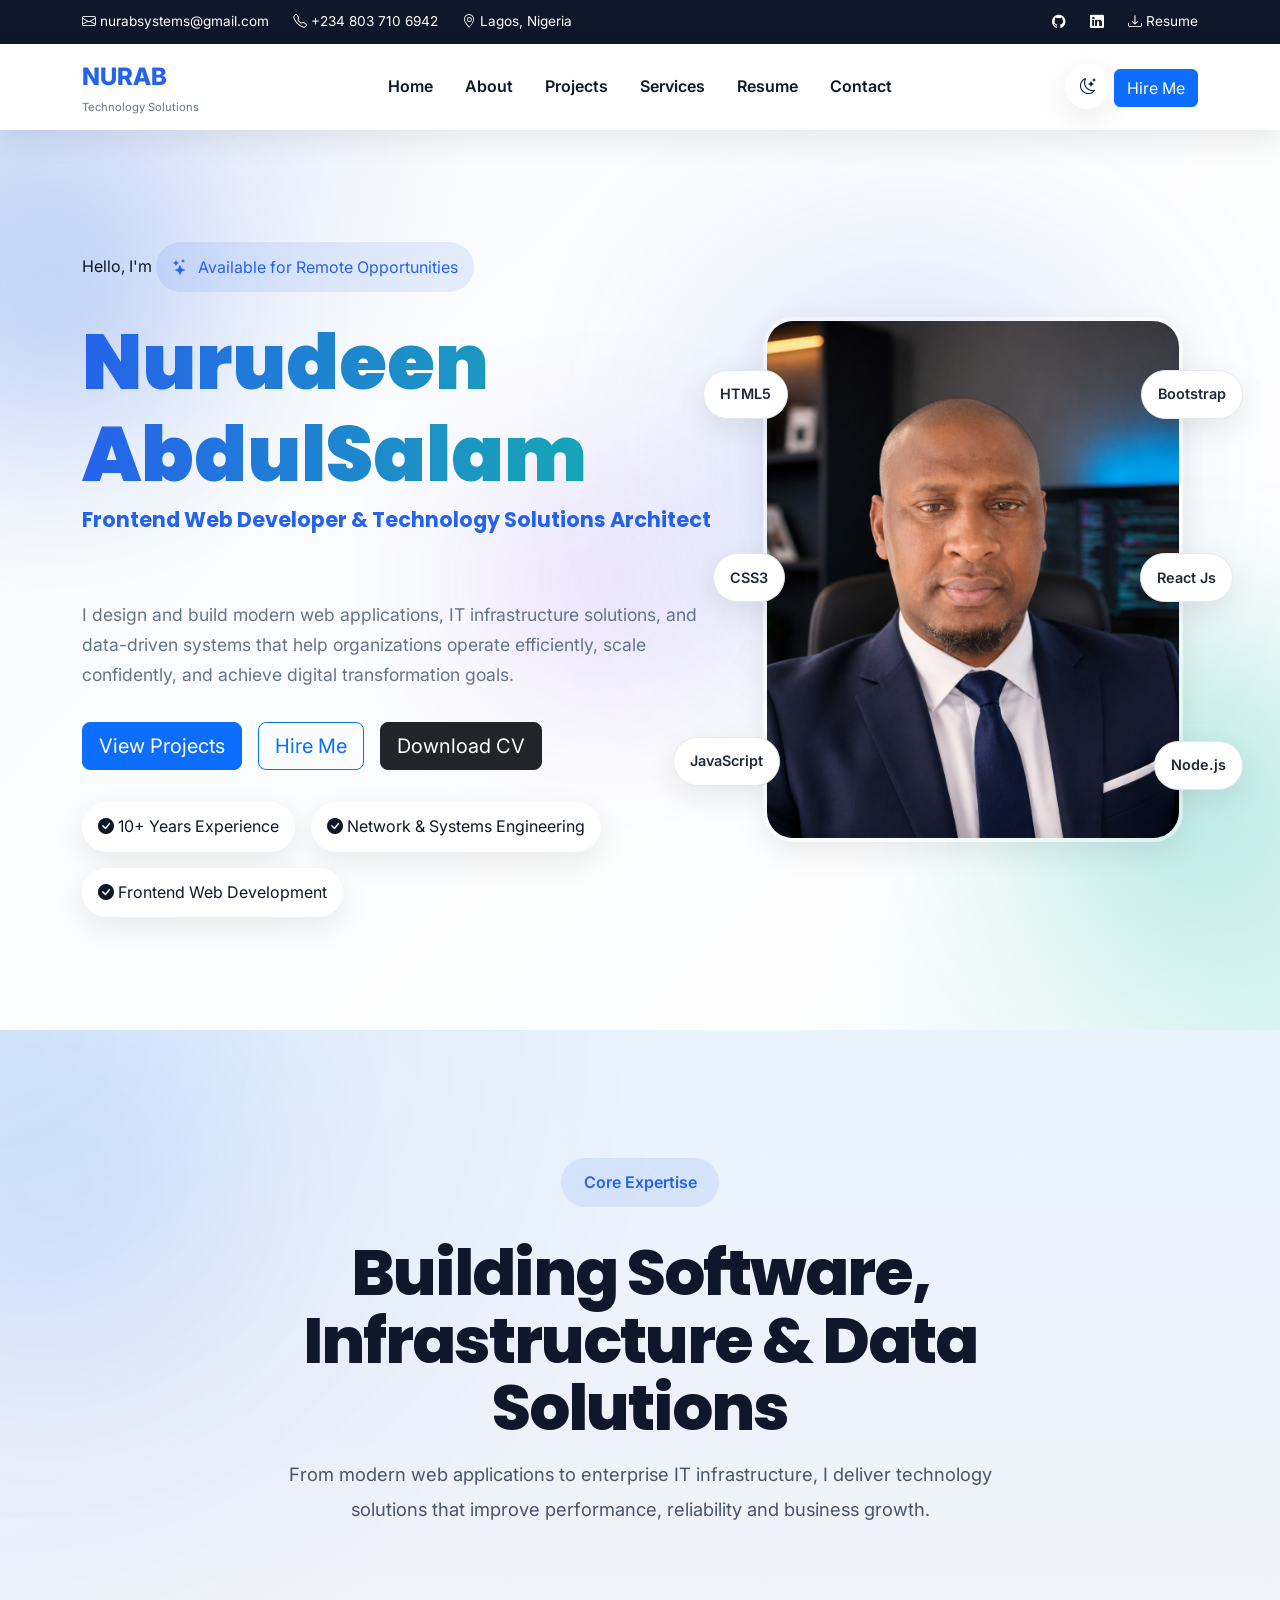
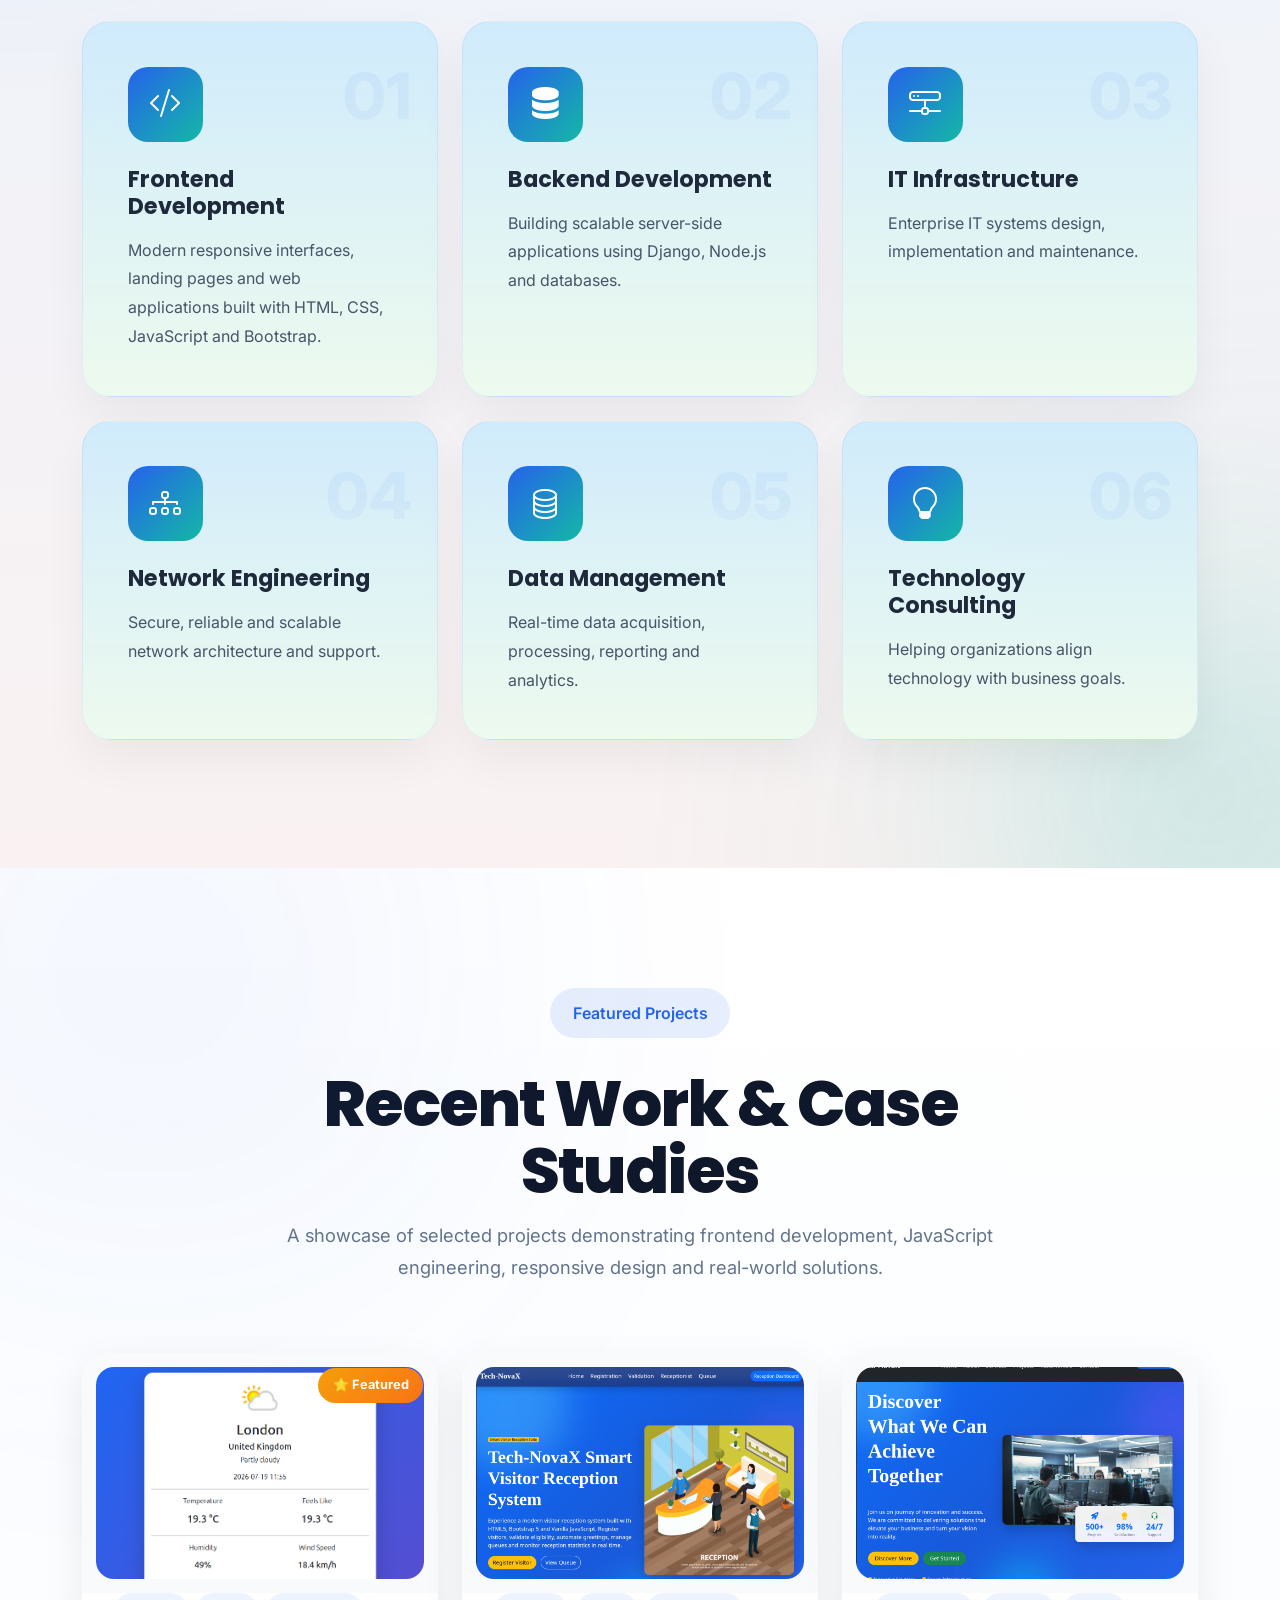
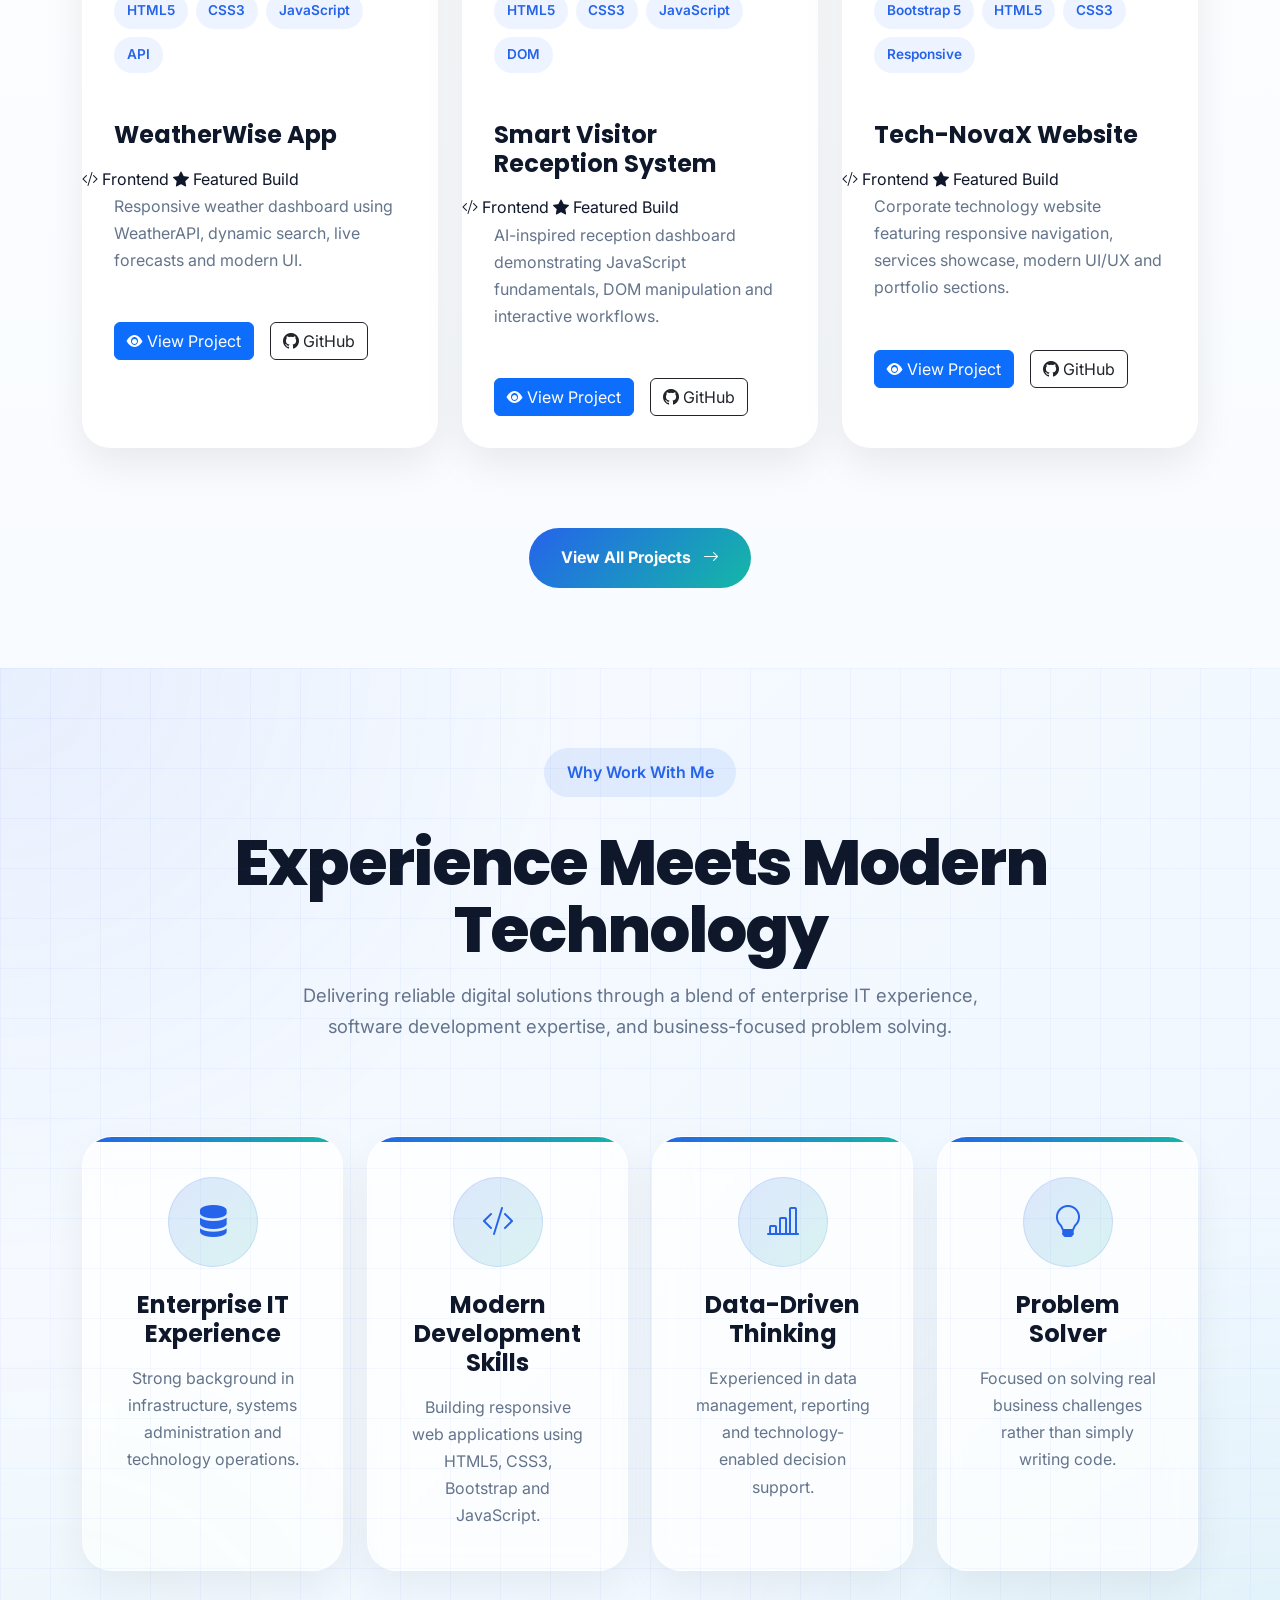
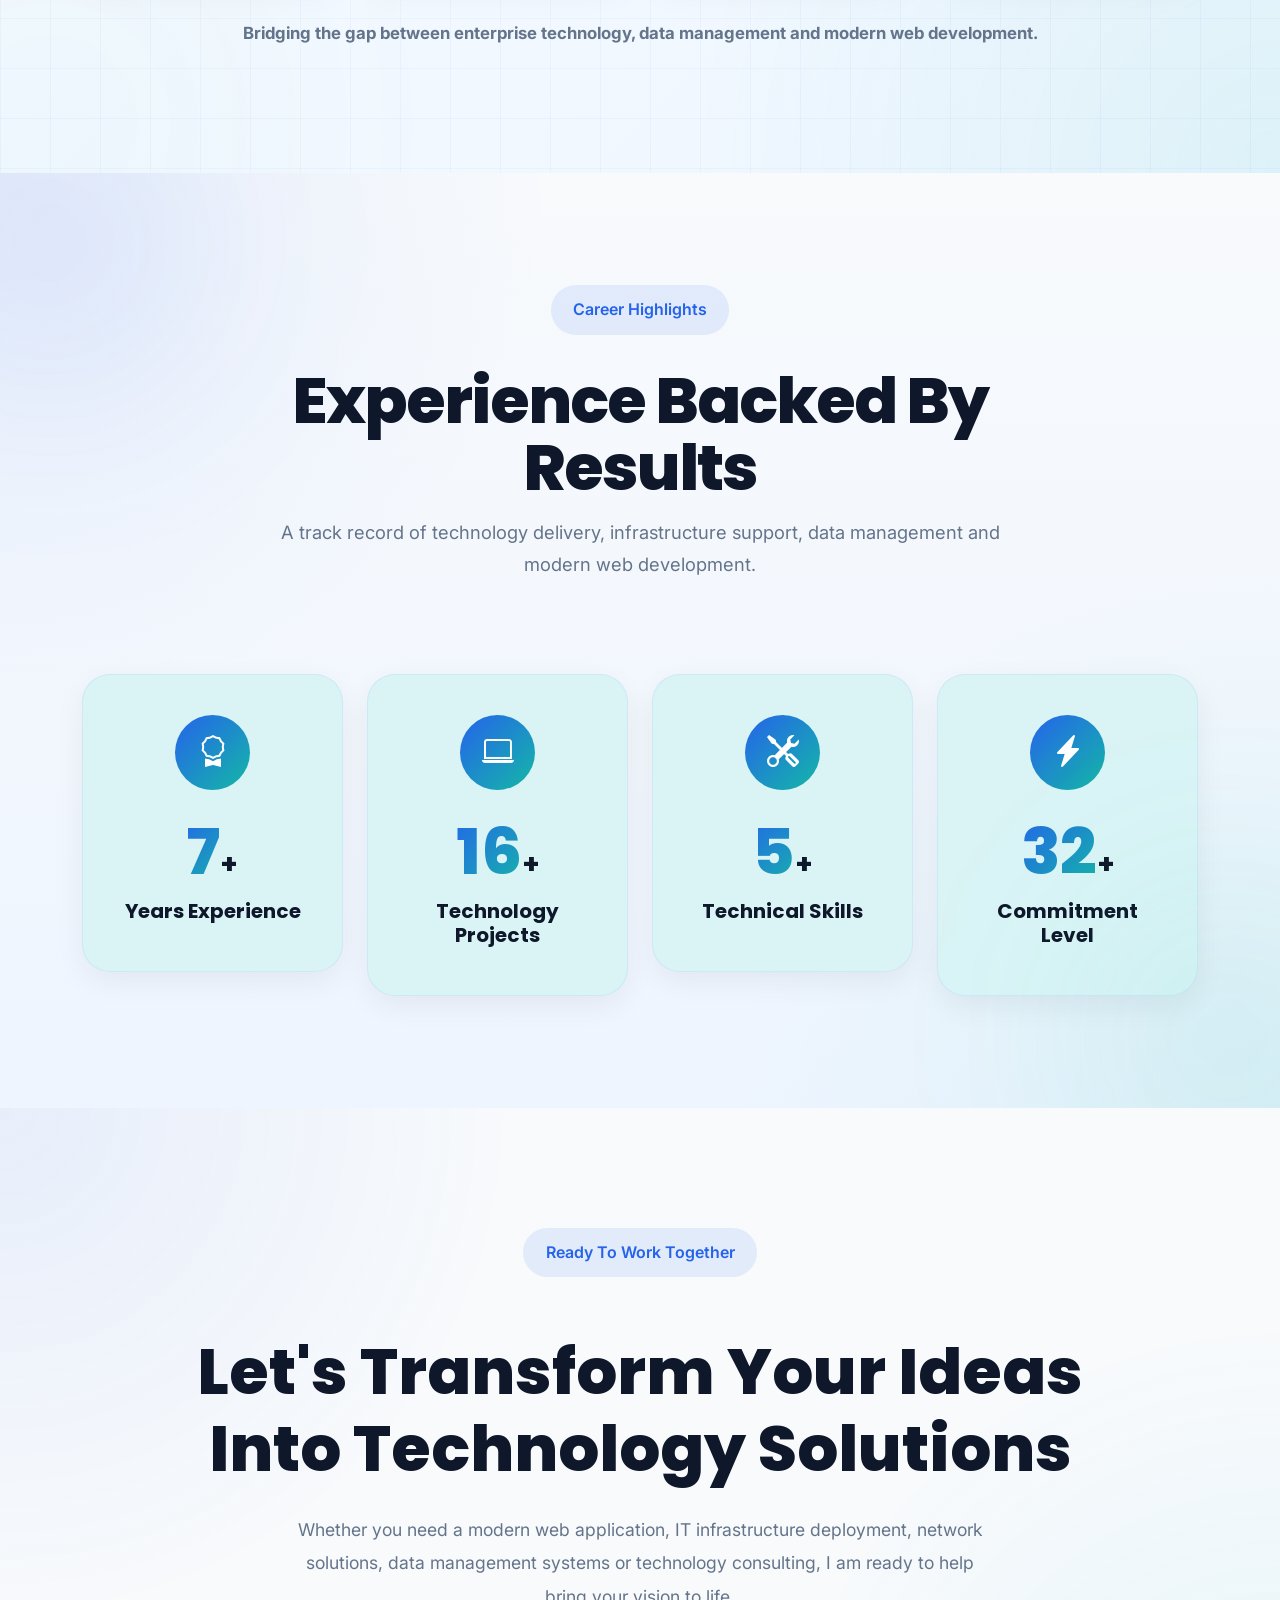
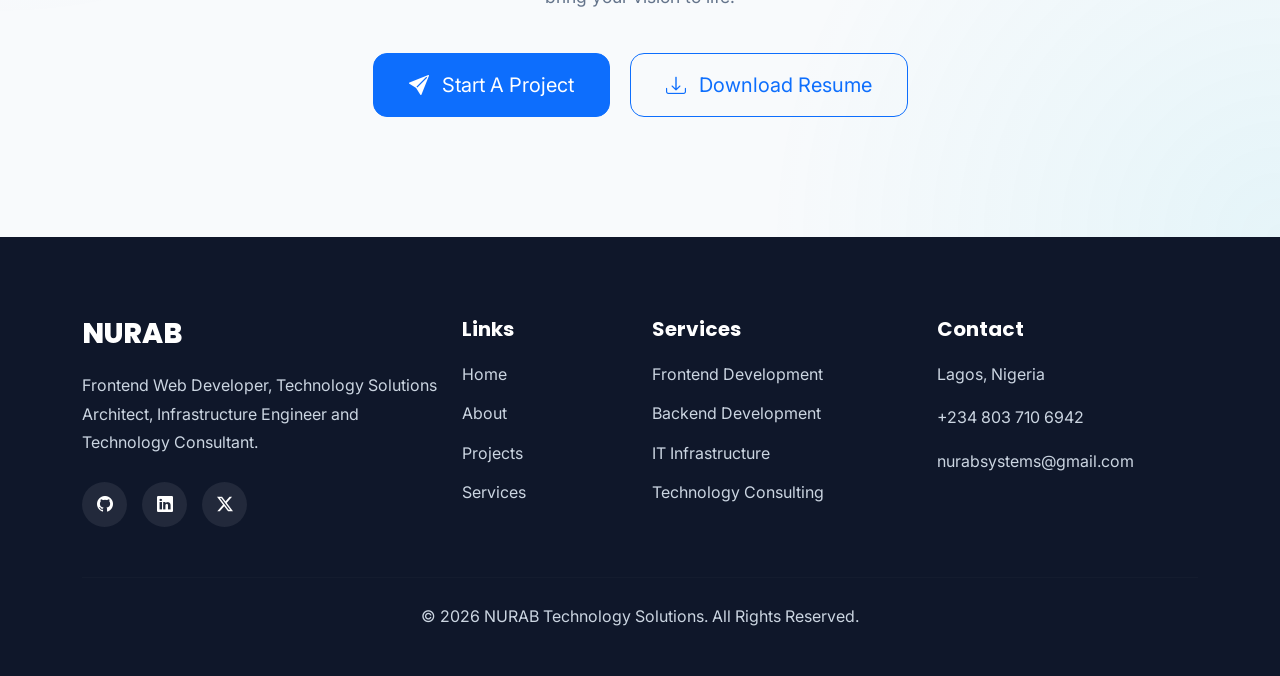
==== commit 95a67f15: "modified style.css  and index.html - changed badge-django class  to badge-react class" ====
--- a/index.html
+++ b/index.html
@@ -77,8 +77,12 @@
           </div>
 
           <div class="top-right">
-            <a href="https://github.com/remotedevpro?tab=repositories"><i class="bi bi-github"></i></a>
-            <a href="https://www.linkedin.com/in/nurudeen-abdulsalam-6b237b4b/"><i class="bi bi-linkedin"></i></a>
+            <a href="https://github.com/remotedevpro?tab=repositories"
+              ><i class="bi bi-github"></i
+            ></a>
+            <a href="https://www.linkedin.com/in/nurudeen-abdulsalam-6b237b4b/"
+              ><i class="bi bi-linkedin"></i
+            ></a>
             <a href="resume.html">
               <i class="bi bi-download"></i>
               Resume
@@ -201,10 +205,7 @@
                 <a href="contact.html" class="btn btn-outline-primary btn-lg">
                   Hire Me
                 </a>
-                <a
-                  href="resume.html"
-                  class="btn btn-dark btn-lg"
-                >
+                <a href="resume.html" class="btn btn-dark btn-lg">
                   Download CV
                 </a>
               </div>
@@ -794,9 +795,6 @@
         </div>
       </section>
 
-
-
-
       <!-- =====================================
      CAREER HIGHLIGHTS
 ===================================== -->
@@ -817,93 +815,70 @@
           <div class="row g-4 mt-5">
             <!-- CARD 1 -->
 
-
-          <div class="col-lg-3 col-md-6">
-
-    <div class="highlight-card reveal-card">
-
-        <div class="highlight-icon">
-            <i class="bi bi-award"></i>
-        </div>
-
-        <h3>
-            <span class="counter" data-target="20">0</span><span>+</span>
-        </h3>
-
-        <h5>Years Experience</h5>
-
-    </div>
-
-</div>
+            <div class="col-lg-3 col-md-6">
+              <div class="highlight-card reveal-card">
+                <div class="highlight-icon">
+                  <i class="bi bi-award"></i>
+                </div>
+
+                <h3>
+                  <span class="counter" data-target="20">0</span><span>+</span>
+                </h3>
+
+                <h5>Years Experience</h5>
+              </div>
+            </div>
             <!-- CARD 2 -->
 
-            
             <div class="col-lg-3 col-md-6">
-
-    <div class="highlight-card reveal-card">
-
-        <div class="highlight-icon">
-           <i class="bi bi-laptop"></i>
-        </div>
-
-        <h3>
-            <span class="counter" data-target="50">0</span><span>+</span>
-        </h3>
-
-        <h5>Technology Projects</h5>
-
-    </div>
-
-</div>
+              <div class="highlight-card reveal-card">
+                <div class="highlight-icon">
+                  <i class="bi bi-laptop"></i>
+                </div>
+
+                <h3>
+                  <span class="counter" data-target="50">0</span><span>+</span>
+                </h3>
+
+                <h5>Technology Projects</h5>
+              </div>
+            </div>
 
             <!-- CARD 3 -->
 
             <div class="col-lg-3 col-md-6">
-
-    <div class="highlight-card reveal-card">
-
-        <div class="highlight-icon">
-            <i class="bi bi-tools"></i>
-        </div>
-
-        <h3>
-            <span class="counter" data-target="15">0</span><span>+</span>
-        </h3>
-
-        <h5>Technical Skills</h5>
-
-    </div>
-
-</div>
+              <div class="highlight-card reveal-card">
+                <div class="highlight-icon">
+                  <i class="bi bi-tools"></i>
+                </div>
+
+                <h3>
+                  <span class="counter" data-target="15">0</span><span>+</span>
+                </h3>
+
+                <h5>Technical Skills</h5>
+              </div>
+            </div>
             <!-- CARD 4 -->
 
             <div class="col-lg-3 col-md-6">
-
-    <div class="highlight-card reveal-card">
-
-        <div class="highlight-icon">
-            <i class="bi bi-lightning-charge-fill"></i>
-        </div>
-
-        <h3>
-            <span class="counter" data-target="100">0</span><span>+</span>
-        </h3>
-
-        <h5>Commitment Level</h5>
-
-    </div>
-
-</div>
-
-
-
-
+              <div class="highlight-card reveal-card">
+                <div class="highlight-icon">
+                  <i class="bi bi-lightning-charge-fill"></i>
+                </div>
+
+                <h3>
+                  <span class="counter" data-target="100">0</span><span>+</span>
+                </h3>
+
+                <h5>Commitment Level</h5>
+              </div>
+            </div>
           </div>
         </div>
       </section>
 
-
-<!--
+      <!--
       <section class="cta-section">
     <div class="container">
 
@@ -946,165 +921,122 @@
 </section>
 -->
 
-<section class="cta-section">
-
-    <div class="container">
-
-        <div class="cta-wrapper reveal-card">
-
-            <span class="section-badge">
-                Ready To Work Together
-            </span>
+      <section class="cta-section">
+        <div class="container">
+          <div class="cta-wrapper reveal-card">
+            <span class="section-badge"> Ready To Work Together </span>
 
             <h2 class="cta-title">
-                Let's Transform Your Ideas
-                Into Technology Solutions
+              Let's Transform Your Ideas Into Technology Solutions
             </h2>
 
             <p class="cta-text">
-                Whether you need a modern web application,
-                IT infrastructure deployment, network solutions,
-                data management systems or technology consulting,
-                I am ready to help bring your vision to life.
+              Whether you need a modern web application, IT infrastructure
+              deployment, network solutions, data management systems or
+              technology consulting, I am ready to help bring your vision to
+              life.
             </p>
 
             <div class="cta-buttons">
-
-                <a href="contact.html" class="btn btn-primary btn-lg">
-                    <i class="bi bi-send-fill me-2"></i>
-                    Start A Project
-                </a>
-
-                <a href="resume.html" class="btn btn-outline-primary btn-lg">
-                    <i class="bi bi-download me-2"></i>
-                    Download Resume
-                </a>
-
-            </div>
-
-        </div>
-
-    </div>
-
-</section>
-
+              <a href="contact.html" class="btn btn-primary btn-lg">
+                <i class="bi bi-send-fill me-2"></i>
+                Start A Project
+              </a>
+
+              <a href="resume.html" class="btn btn-outline-primary btn-lg">
+                <i class="bi bi-download me-2"></i>
+                Download Resume
+              </a>
+            </div>
+          </div>
+        </div>
+      </section>
     </main>
 
     <!--FOOTER GOES HERE-->
-    
+
     <footer class="footer">
-
-    <div class="container">
-
+      <div class="container">
         <div class="row gy-5">
-
-            <!-- Brand -->
-
-            <div class="col-lg-4">
-
-                <h3 class="footer-logo">
-                    NURAB
-                </h3>
-
-                <p class="footer-desc">
-                    Frontend Web Developer, Technology Solutions Architect,
-                    Infrastructure Engineer and Technology Consultant.
-                </p>
-
-                <div class="footer-social">
-
-                    <a href="https://github.com/remotedevpro?tab=repositories">
-                        <i class="bi bi-github"></i>
-                    </a>
-
-                    <a href="https://www.linkedin.com/in/nurudeen-abdulsalam-6b237b4b/">
-                        <i class="bi bi-linkedin"></i>
-                    </a>
-
-                    <a href="https://x.com/Nurudeen900">
-                        <i class="bi bi-twitter-x"></i>
-                    </a>
-
-                </div>
-
-            </div>
-
-            <!-- Quick Links -->
-
-            <div class="col-lg-2">
-
-                <h5>Links</h5>
-
-                <ul>
-
-                    <li><a href="index.html">Home</a></li>
-
-                    <li><a href="about.html">About</a></li>
-
-                    <li><a href="projects.html">Projects</a></li>
-
-                    <li><a href="services.html">Services</a></li>
-
-                </ul>
-
-            </div>
-
-            <!-- Services -->
-
-            <div class="col-lg-3">
-
-                <h5>Services</h5>
-
-                <ul>
-
-                    <li>Frontend Development</li>
-
-                    <li>Backend Development</li>
-
-                    <li>IT Infrastructure</li>
-
-                    <li>Technology Consulting</li>
-
-                </ul>
-
-            </div>
-
-            <!-- Contact -->
-
-            <div class="col-lg-3">
-
-                <h5>Contact</h5>
-
-                <p>
-                    Lagos, Nigeria
-                </p>
-
-                <p>
-                    +234 803 710 6942
-                </p>
-
-                <p>
-                    nurabsystems@gmail.com
-                </p>
-
-            </div>
-
-        </div>
-
-        <hr>
+          <!-- Brand -->
+
+          <div class="col-lg-4">
+            <h3 class="footer-logo">NURAB</h3>
+
+            <p class="footer-desc">
+              Frontend Web Developer, Technology Solutions Architect,
+              Infrastructure Engineer and Technology Consultant.
+            </p>
+
+            <div class="footer-social">
+              <a href="https://github.com/remotedevpro?tab=repositories">
+                <i class="bi bi-github"></i>
+              </a>
+
+              <a
+                href="https://www.linkedin.com/in/nurudeen-abdulsalam-6b237b4b/"
+              >
+                <i class="bi bi-linkedin"></i>
+              </a>
+
+              <a href="https://x.com/Nurudeen900">
+                <i class="bi bi-twitter-x"></i>
+              </a>
+            </div>
+          </div>
+
+          <!-- Quick Links -->
+
+          <div class="col-lg-2">
+            <h5>Links</h5>
+
+            <ul>
+              <li><a href="index.html">Home</a></li>
+
+              <li><a href="about.html">About</a></li>
+
+              <li><a href="projects.html">Projects</a></li>
+
+              <li><a href="services.html">Services</a></li>
+            </ul>
+          </div>
+
+          <!-- Services -->
+
+          <div class="col-lg-3">
+            <h5>Services</h5>
+
+            <ul>
+              <li>Frontend Development</li>
+
+              <li>Backend Development</li>
+
+              <li>IT Infrastructure</li>
+
+              <li>Technology Consulting</li>
+            </ul>
+          </div>
+
+          <!-- Contact -->
+
+          <div class="col-lg-3">
+            <h5>Contact</h5>
+
+            <p>Lagos, Nigeria</p>
+
+            <p>+234 803 710 6942</p>
+
+            <p>nurabsystems@gmail.com</p>
+          </div>
+        </div>
+
+        <hr />
 
         <div class="footer-bottom">
-
-            <p>
-                © 2026 NURAB Technology Solutions.
-                All Rights Reserved.
-            </p>
-
-        </div>
-
-    </div>
-
-</footer>
+          <p>© 2026 NURAB Technology Solutions. All Rights Reserved.</p>
+        </div>
+      </div>
+    </footer>
 
     <!-- Bootstrap -->
     <script src="https://cdn.jsdelivr.net/npm/bootstrap@5.3.8/dist/js/bootstrap.bundle.min.js"></script>
--- a/assets/css/style.css
+++ b/assets/css/style.css
@@ -366,13 +366,6 @@
 }
 
 .tech-badge {
-  background: var(--card-bg);
-  color: var(--text-color);
-  border: 1px solid var(--border-color);
-  box-shadow: var(--shadow-md);
-}
-
-.tech-badge {
   position: absolute;
   padding: 0.7rem 1rem;
   border-radius: 50px;
@@ -412,7 +405,7 @@
   animation-delay: 1.5s;
 }
 
-.badge-django {
+.badge-react {
   top: 45%;
   right: -50px;
   animation-delay: 2s;
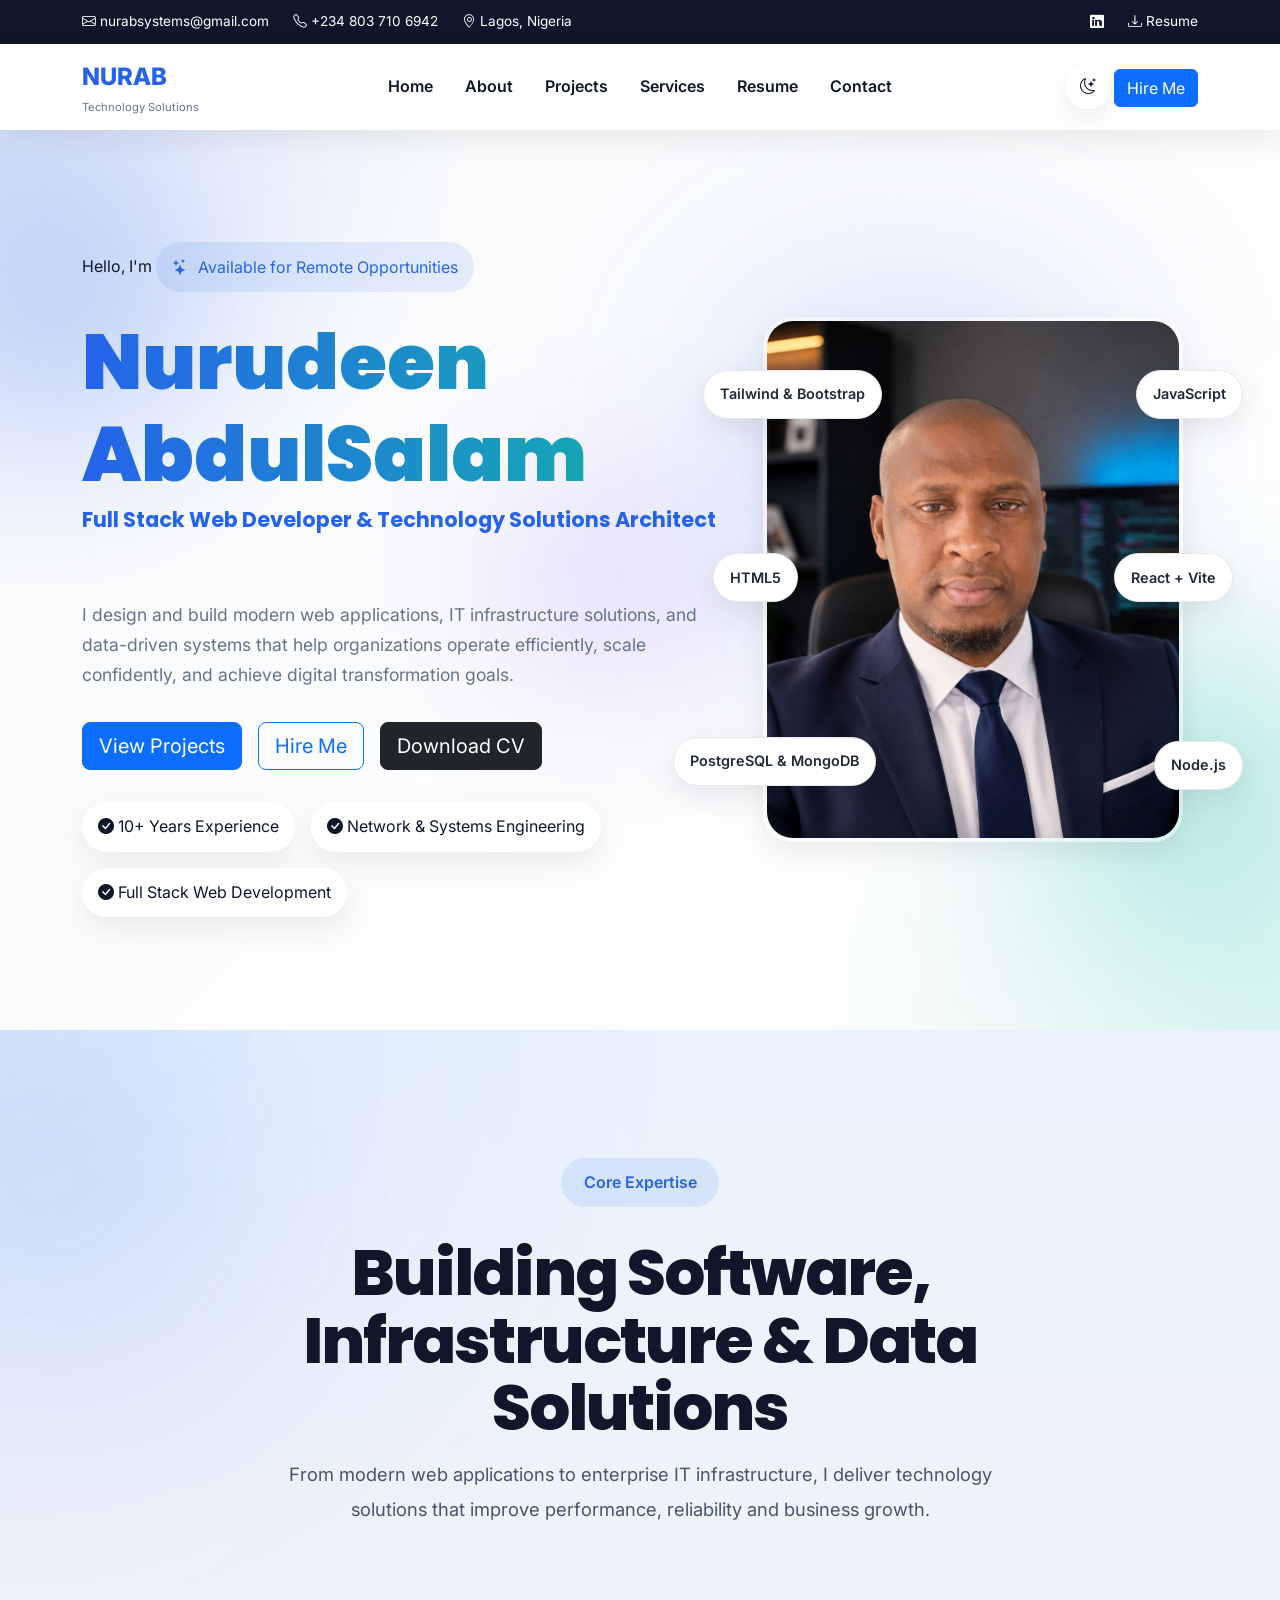
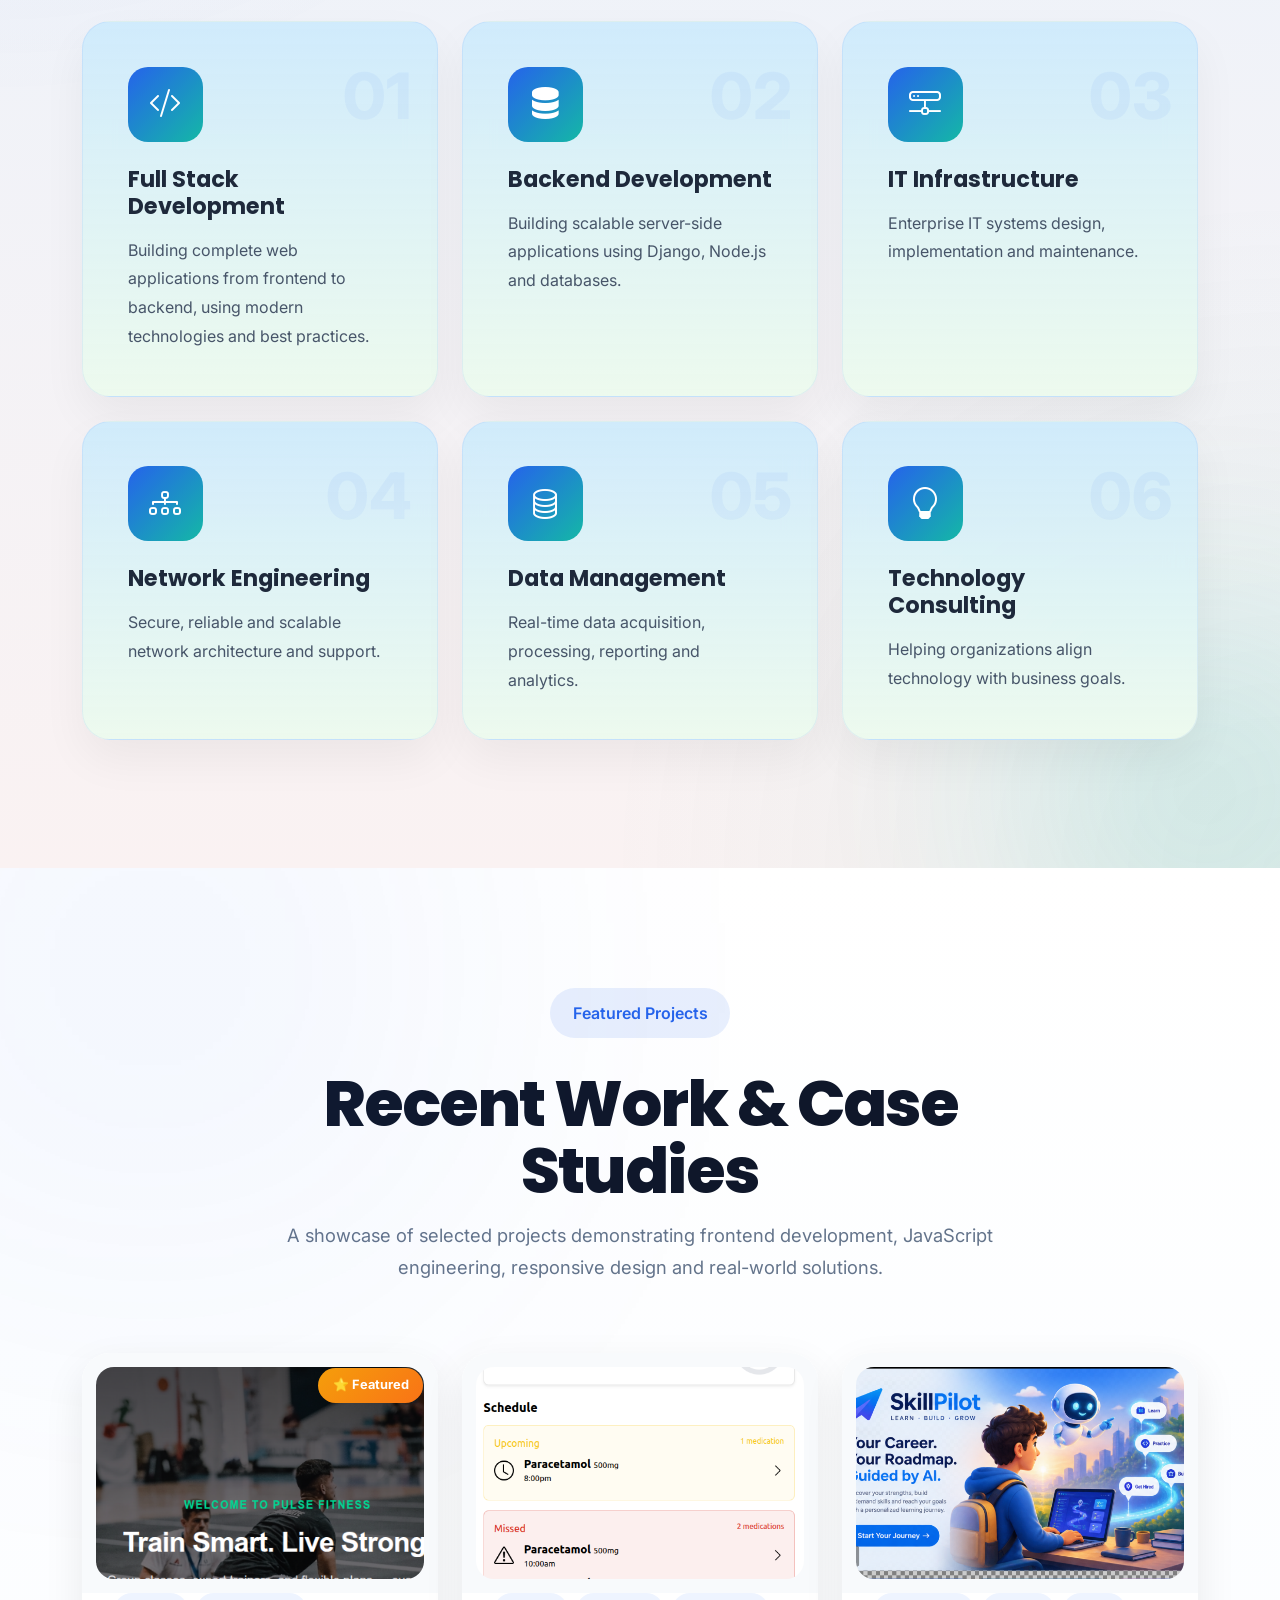
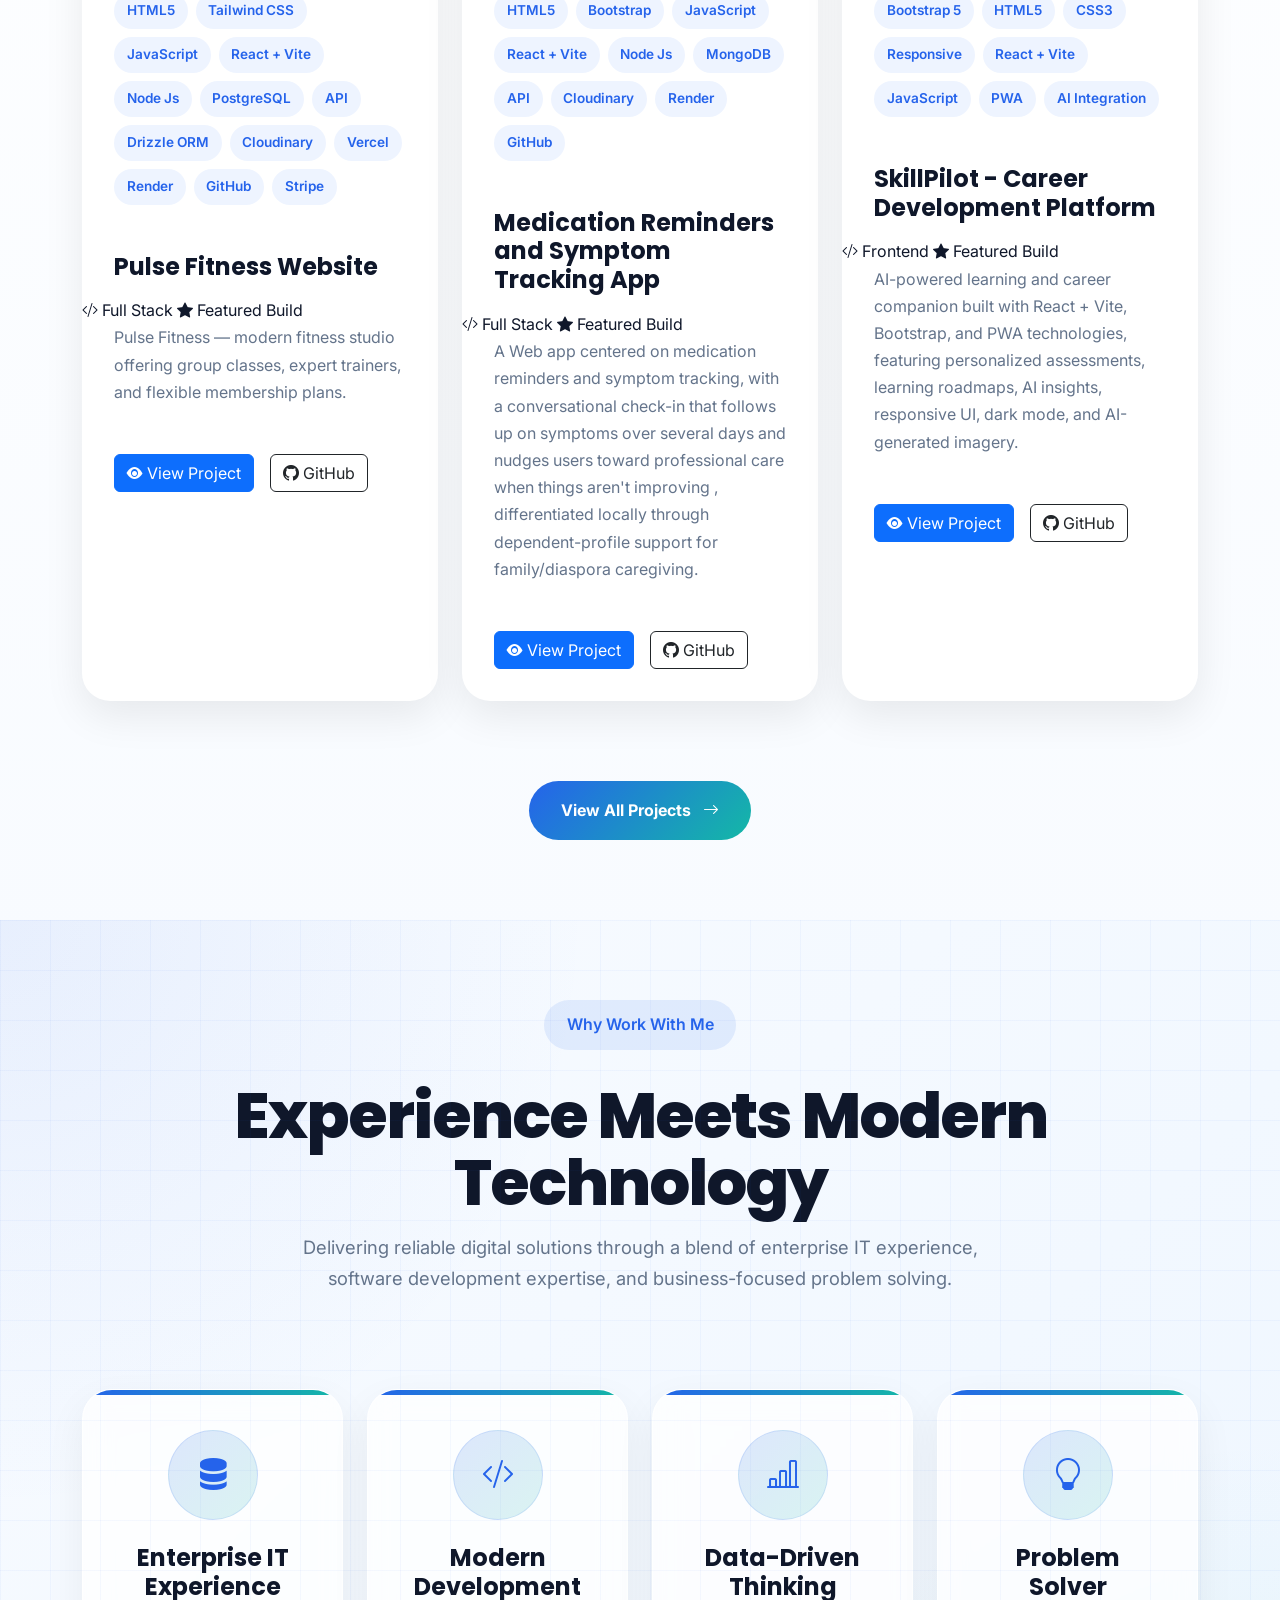
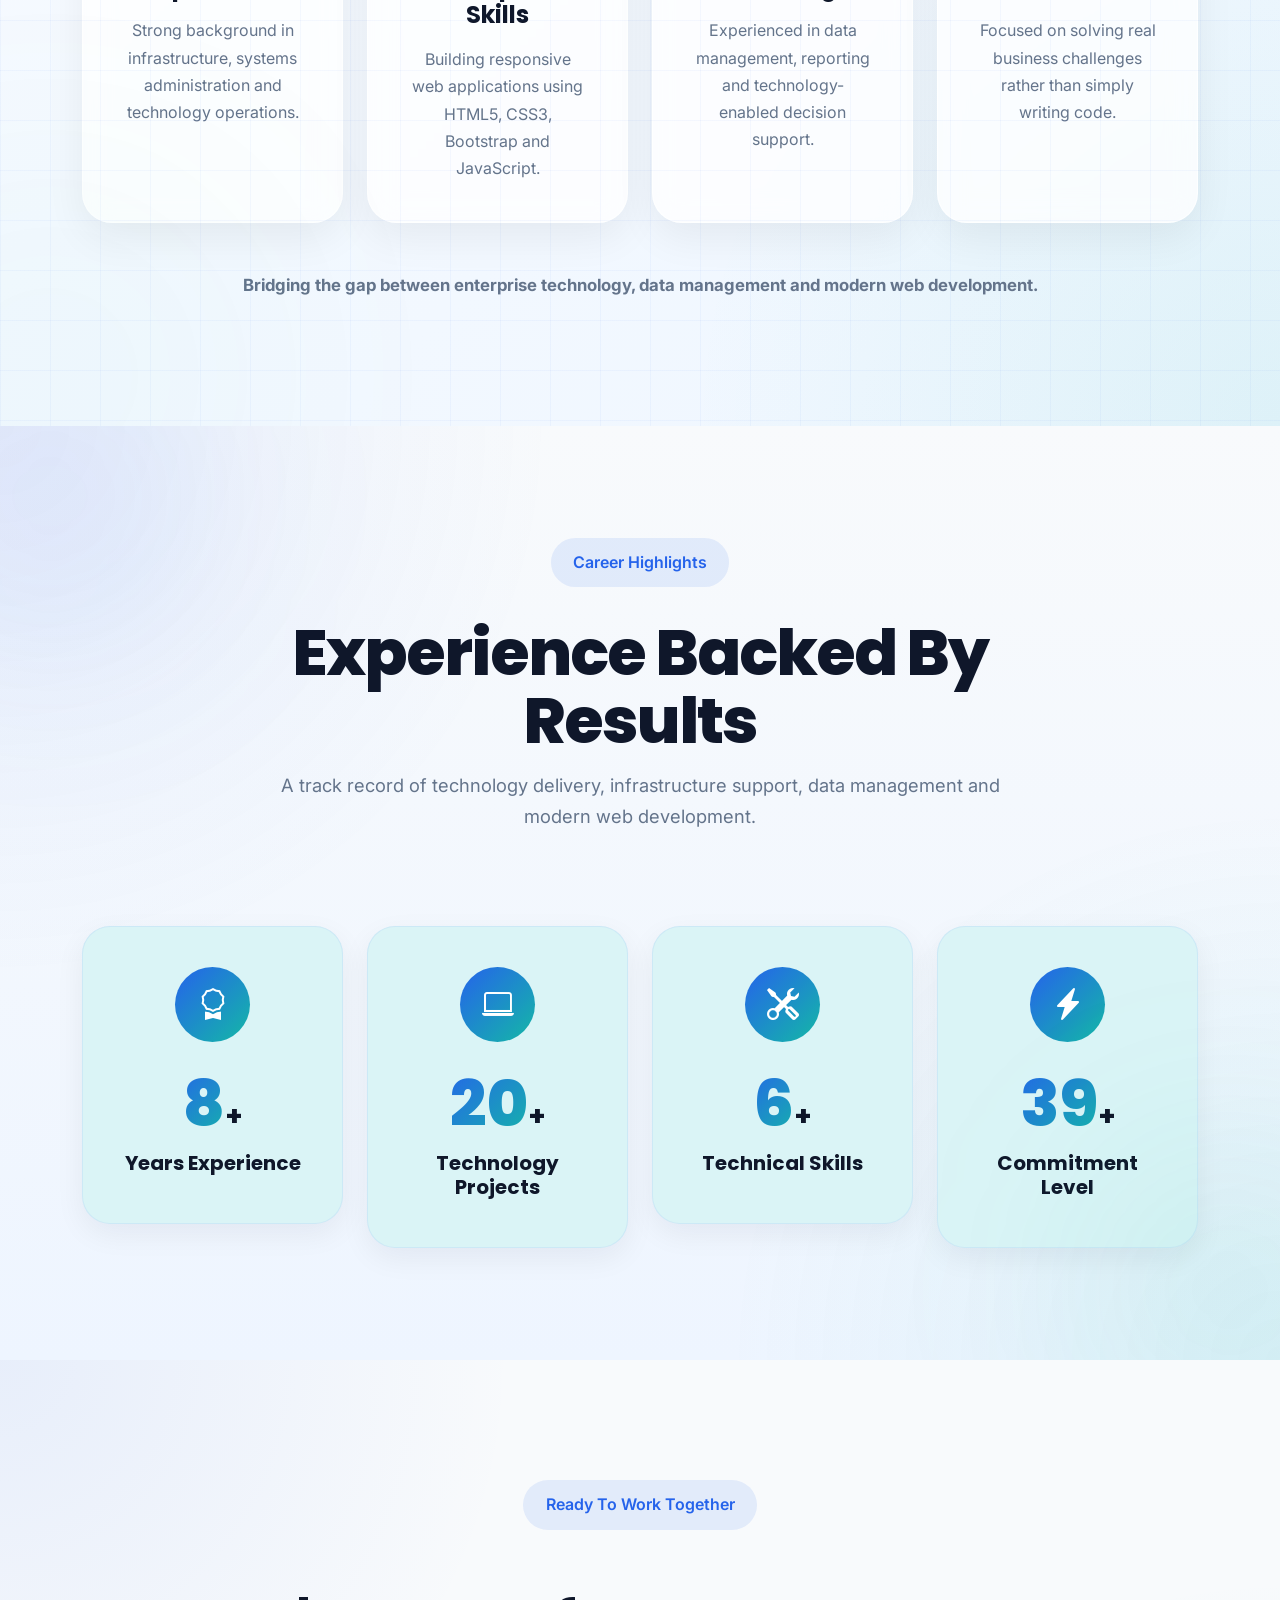
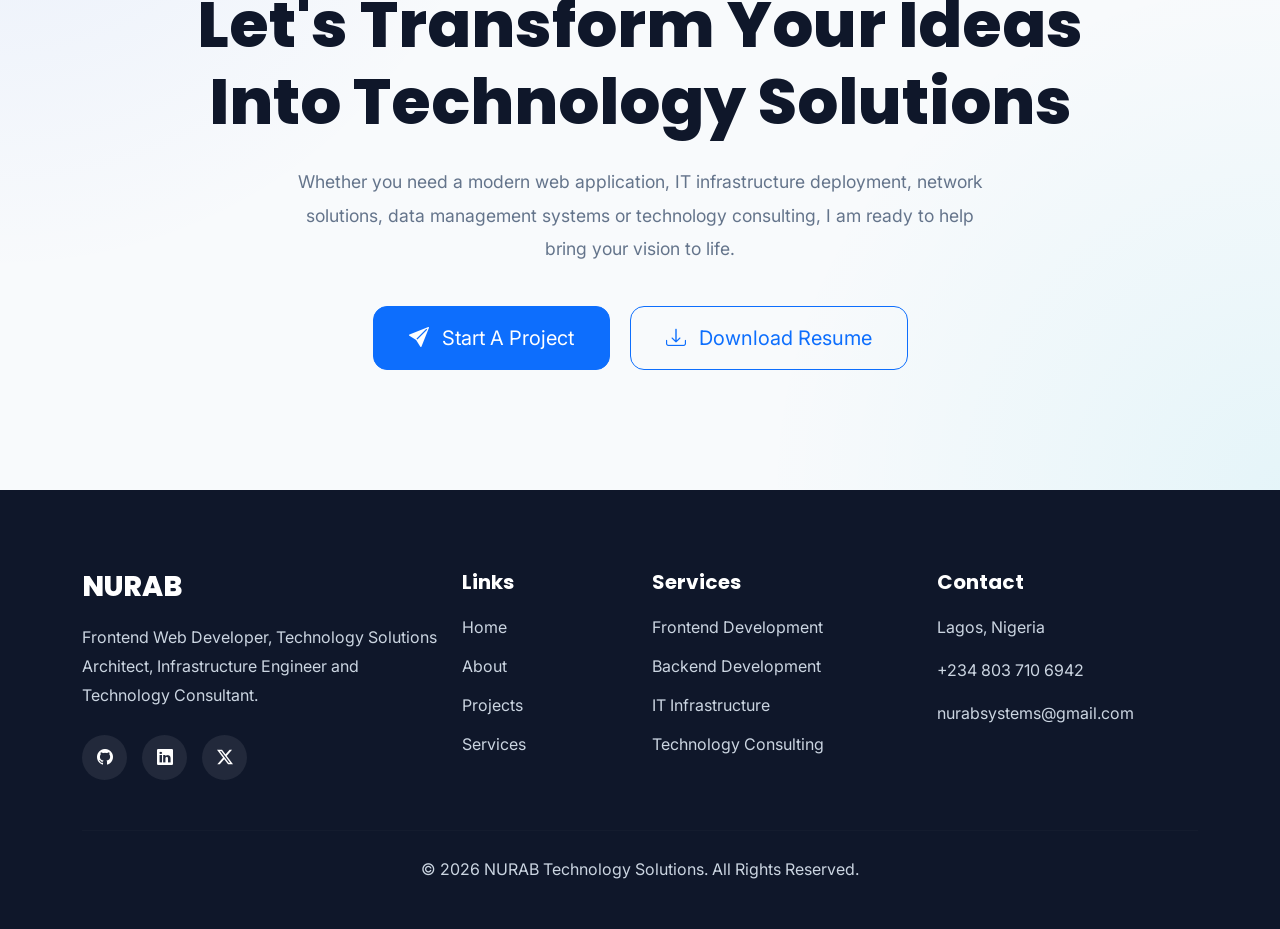
==== commit e24a831f: "added new projects" ====
--- a/index.html
+++ b/index.html
@@ -77,9 +77,7 @@
           </div>
 
           <div class="top-right">
-            <a href="https://github.com/remotedevpro?tab=repositories"
-              ><i class="bi bi-github"></i
-            ></a>
+           
             <a href="https://www.linkedin.com/in/nurudeen-abdulsalam-6b237b4b/"
               ><i class="bi bi-linkedin"></i
             ></a>
@@ -188,7 +186,7 @@
 
               <h2 class="hero-role">
                 <span id="typingText"></span>
-                Frontend Web Developer & Technology Solutions Architect
+                Full Stack Web Developer & Technology Solutions Architect
               </h2>
 
               <p class="hero-description">
@@ -221,7 +219,7 @@
                 </span>
                 <span>
                   <i class="bi bi-check-circle-fill"></i>
-                  Frontend Web Development
+                  Full Stack Web Development
                 </span>
               </div>
             </div>
@@ -237,11 +235,11 @@
                   class="img-fluid hero-image"
                 />
 
-                <div class="tech-badge badge-html">HTML5</div>
-                <div class="tech-badge badge-css">CSS3</div>
-                <div class="tech-badge badge-js">JavaScript</div>
-                <div class="tech-badge badge-bs">Bootstrap</div>
-                <div class="tech-badge badge-react">React Js</div>
+                <div class="tech-badge badge-html">Tailwind & Bootstrap</div>
+                <div class="tech-badge badge-css">HTML5</div>
+                <div class="tech-badge badge-js">PostgreSQL & MongoDB</div>
+                <div class="tech-badge badge-bs">JavaScript</div>
+                <div class="tech-badge badge-react">React + Vite</div>
                 <div class="tech-badge badge-node">Node.js</div>
               </div>
 
@@ -282,11 +280,11 @@
                   <i class="bi bi-code-slash"></i>
                 </div>
 
-                <h4>Frontend Development</h4>
+                <h4>Full Stack Development</h4>
 
                 <p>
-                  Modern responsive interfaces, landing pages and web
-                  applications built with HTML, CSS, JavaScript and Bootstrap.
+                  Building complete web applications from frontend to backend,
+                  using modern technologies and best practices.
                 </p>
 
                 <div class="card-number">01</div>
@@ -462,21 +460,20 @@
           </div>
 
           <div class="row g-4">
-            <!-- PROJECT 1 -->
-
+              <!-- PROJECT 1 -->
             <div class="col-lg-4" data-aos="fade-up">
               <div class="project-card" data-aos="fade-up" data-aos-delay="100">
                 <div class="featured-tag">⭐ Featured</div>
 
                 <div class="project-image">
                   <img
-                    src="assets/images/featured-projects/weather-wise-app.png"
-                    alt="WeatherWise App"
+                    src="assets/images/featured-projects/pulse-fitness.png"
+                    alt="Pulse Fitness Website"
                   />
 
                   <div class="project-overlay">
                     <a
-                      href="https://remotedevpro.github.io/weatherwise-app/"
+                      href="https://pulse-fitness-tdsz.vercel.app/"
                       class="project-btn"
                     >
                       Live Demo
@@ -487,17 +484,27 @@
                 <div class="project-content">
                   <div class="project-tags">
                     <span>HTML5</span>
-                    <span>CSS3</span>
+                    <span>Tailwind CSS</span>
                     <span>JavaScript</span>
+                    <span>React + Vite</span>
+                    <span>Node Js</span>
+                    <span>PostgreSQL</span>
                     <span>API</span>
-                  </div>
-
-                  <h3>WeatherWise App</h3>
+                    <span>Drizzle ORM</span>
+                    <span>Cloudinary</span>
+                    <span>Vercel</span>
+                     <span>Render</span>
+                    <span>GitHub</span>
+                    <span>Stripe</span>
+                   
+                  </div>
+
+                  <h3>Pulse Fitness Website</h3>
 
                   <div class="project-meta">
                     <span>
                       <i class="bi bi-code-slash"></i>
-                      Frontend
+                      Full Stack
                     </span>
 
                     <span>
@@ -507,13 +514,12 @@
                   </div>
 
                   <p>
-                    Responsive weather dashboard using WeatherAPI, dynamic
-                    search, live forecasts and modern UI.
+                   Pulse Fitness — modern fitness studio offering group classes, expert trainers, and flexible membership plans.
                   </p>
 
                   <div class="project-footer">
                     <a
-                      href="https://remotedevpro.github.io/weatherwise-app/"
+                      href="https://pulse-fitness-tdsz.vercel.app/"
                       class="btn btn-primary"
                     >
                       <i class="bi bi-eye-fill"></i>
@@ -521,7 +527,7 @@
                     </a>
 
                     <a
-                      href="https://github.com/remotedevpro/weatherwise-app"
+                      href="https://github.com/nurabsystems/pulse-fitness"
                       class="btn btn-outline-dark"
                     >
                       <i class="bi bi-github"></i>
@@ -538,13 +544,13 @@
               <div class="project-card" data-aos="fade-up" data-aos-delay="200">
                 <div class="project-image">
                   <img
-                    src="assets/images/featured-projects/smart-visitor-reception-system.png"
-                    alt="Smart Visitor Reception"
+                    src="assets/images/featured-projects/mycare-thumbnail.png"
+                    alt="medication reminders and symptom tracking App "
                   />
 
                   <div class="project-overlay">
                     <a
-                      href="https://remotedevpro.github.io/smart-visitor-reception-system/"
+                      href="https://nurabsystems.github.io/mycare/"
                       class="project-btn"
                     >
                       Live Demo
@@ -555,17 +561,23 @@
                 <div class="project-content">
                   <div class="project-tags">
                     <span>HTML5</span>
-                    <span>CSS3</span>
+                    <span>Bootstrap</span>
                     <span>JavaScript</span>
-                    <span>DOM</span>
-                  </div>
-
-                  <h3>Smart Visitor Reception System</h3>
+                    <span>React + Vite</span>
+                    <span>Node Js</span>
+                    <span>MongoDB</span>
+                    <span>API</span>
+                    <span>Cloudinary</span>
+                    <span>Render</span>
+                    <span>GitHub</span>
+                  </div>
+
+                  <h3>Medication Reminders and Symptom Tracking App</h3>
 
                   <div class="project-meta">
                     <span>
                       <i class="bi bi-code-slash"></i>
-                      Frontend
+                      Full Stack
                     </span>
 
                     <span>
@@ -575,13 +587,12 @@
                   </div>
 
                   <p>
-                    AI-inspired reception dashboard demonstrating JavaScript
-                    fundamentals, DOM manipulation and interactive workflows.
+                    A Web app centered on medication reminders and symptom tracking, with a conversational check-in that follows up on symptoms over several days and nudges users toward professional care when things aren't improving , differentiated locally through dependent-profile support for family/diaspora caregiving.
                   </p>
 
                   <div class="project-footer">
                     <a
-                      href="https://remotedevpro.github.io/smart-visitor-reception-system/"
+                      href="https://nurabsystems.github.io/mycare/"
                       class="btn btn-primary"
                     >
                       <i class="bi bi-eye-fill"></i>
@@ -589,7 +600,7 @@
                     </a>
 
                     <a
-                      href="https://github.com/remotedevpro/smart-visitor-reception-system"
+                      href="https://github.com/nurabsystems/mycare"
                       class="btn btn-outline-dark"
                     >
                       <i class="bi bi-github"></i>
@@ -606,13 +617,13 @@
               <div class="project-card" data-aos="fade-up" data-aos-delay="300">
                 <div class="project-image">
                   <img
-                    src="assets/images/featured-projects/tech-NovaX.png"
-                    alt="Tech NovaX"
+                    src="assets/images/featured-projects/skillpilot.png"
+                    alt="SkillPilot - Career Development Platform"
                   />
 
                   <div class="project-overlay">
                     <a
-                      href="https://remotedevpro.github.io/tech-novax-responsive-website-with-bootstrap/"
+                      href="https://nurabsystems.github.io/skillpilot/"
                       class="project-btn"
                     >
                       Live Demo
@@ -626,9 +637,13 @@
                     <span>HTML5</span>
                     <span>CSS3</span>
                     <span>Responsive</span>
-                  </div>
-
-                  <h3>Tech-NovaX Website</h3>
+                    <span>React + Vite</span>
+                    <span>JavaScript</span>
+                    <span>PWA</span>
+                    <span>AI Integration</span>
+                  </div>
+
+                  <h3>SkillPilot - Career Development Platform</h3>
 
                   <div class="project-meta">
                     <span>
@@ -643,14 +658,12 @@
                   </div>
 
                   <p>
-                    Corporate technology website featuring responsive
-                    navigation, services showcase, modern UI/UX and portfolio
-                    sections.
+                    AI-powered learning and career companion built with React + Vite, Bootstrap, and PWA technologies, featuring personalized assessments, learning roadmaps, AI insights, responsive UI, dark mode, and AI-generated imagery.
                   </p>
 
                   <div class="project-footer">
                     <a
-                      href="https://remotedevpro.github.io/tech-novax-responsive-website-with-bootstrap/"
+                      href="https://nurabsystems.github.io/skillpilot/"
                       class="btn btn-primary"
                     >
                       <i class="bi bi-eye-fill"></i>
@@ -658,7 +671,7 @@
                     </a>
 
                     <a
-                      href="https://github.com/remotedevpro/tech-novax-responsive-website-with-bootstrap"
+                      href="https://github.com/nurabsystems/skillpilot"
                       class="btn btn-outline-dark"
                     >
                       <i class="bi bi-github"></i>
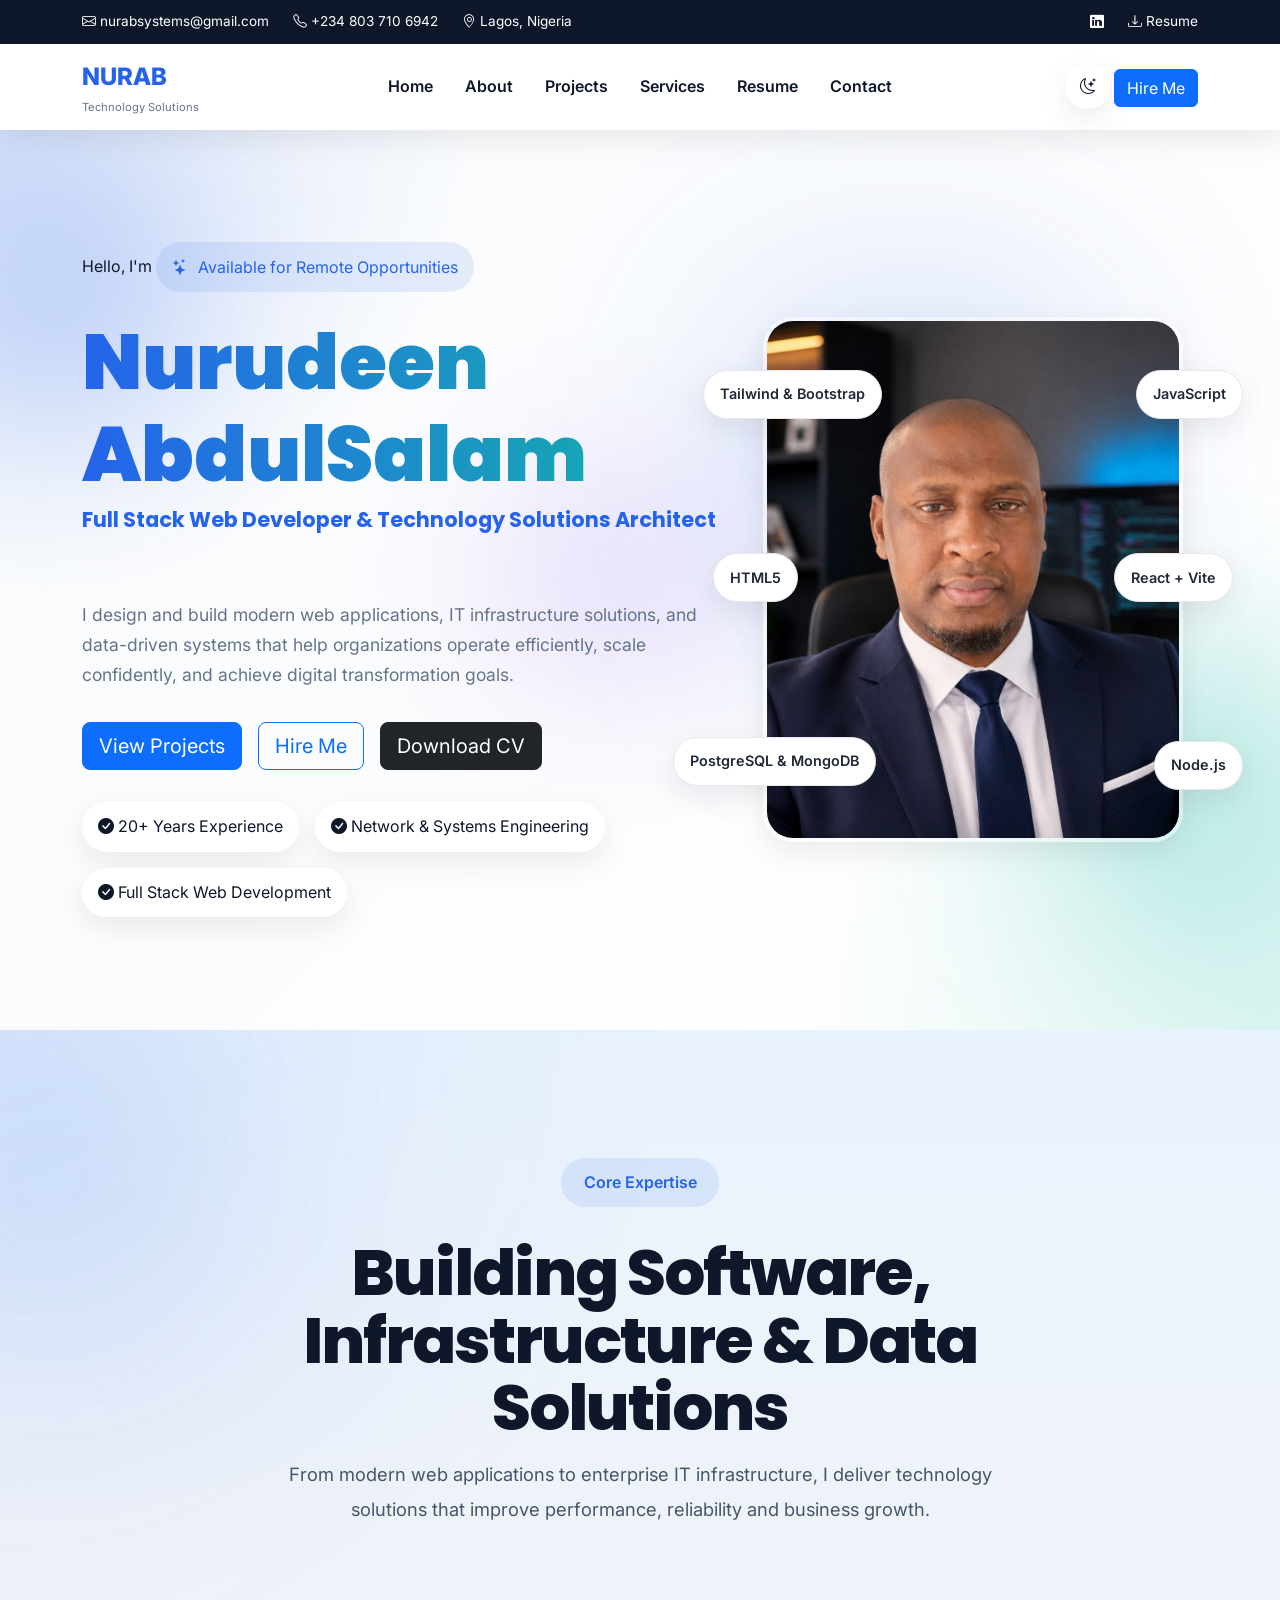
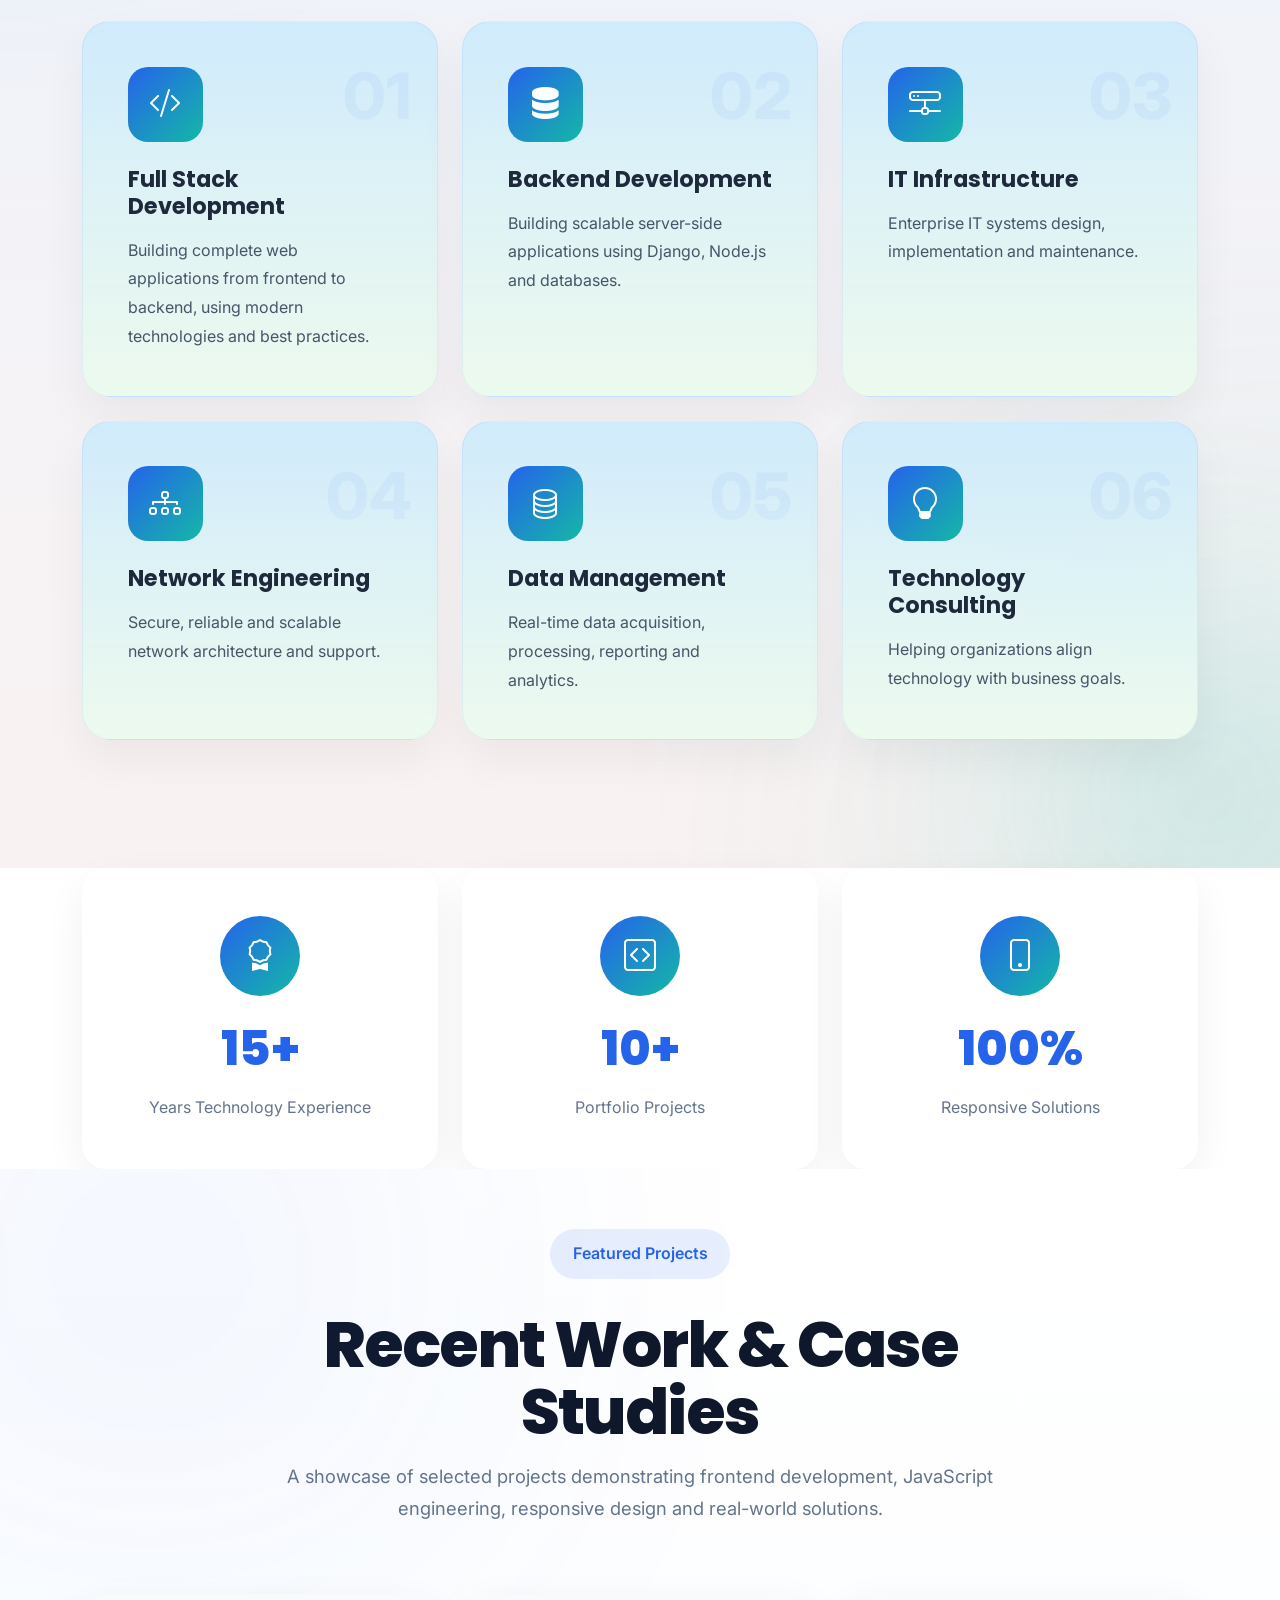
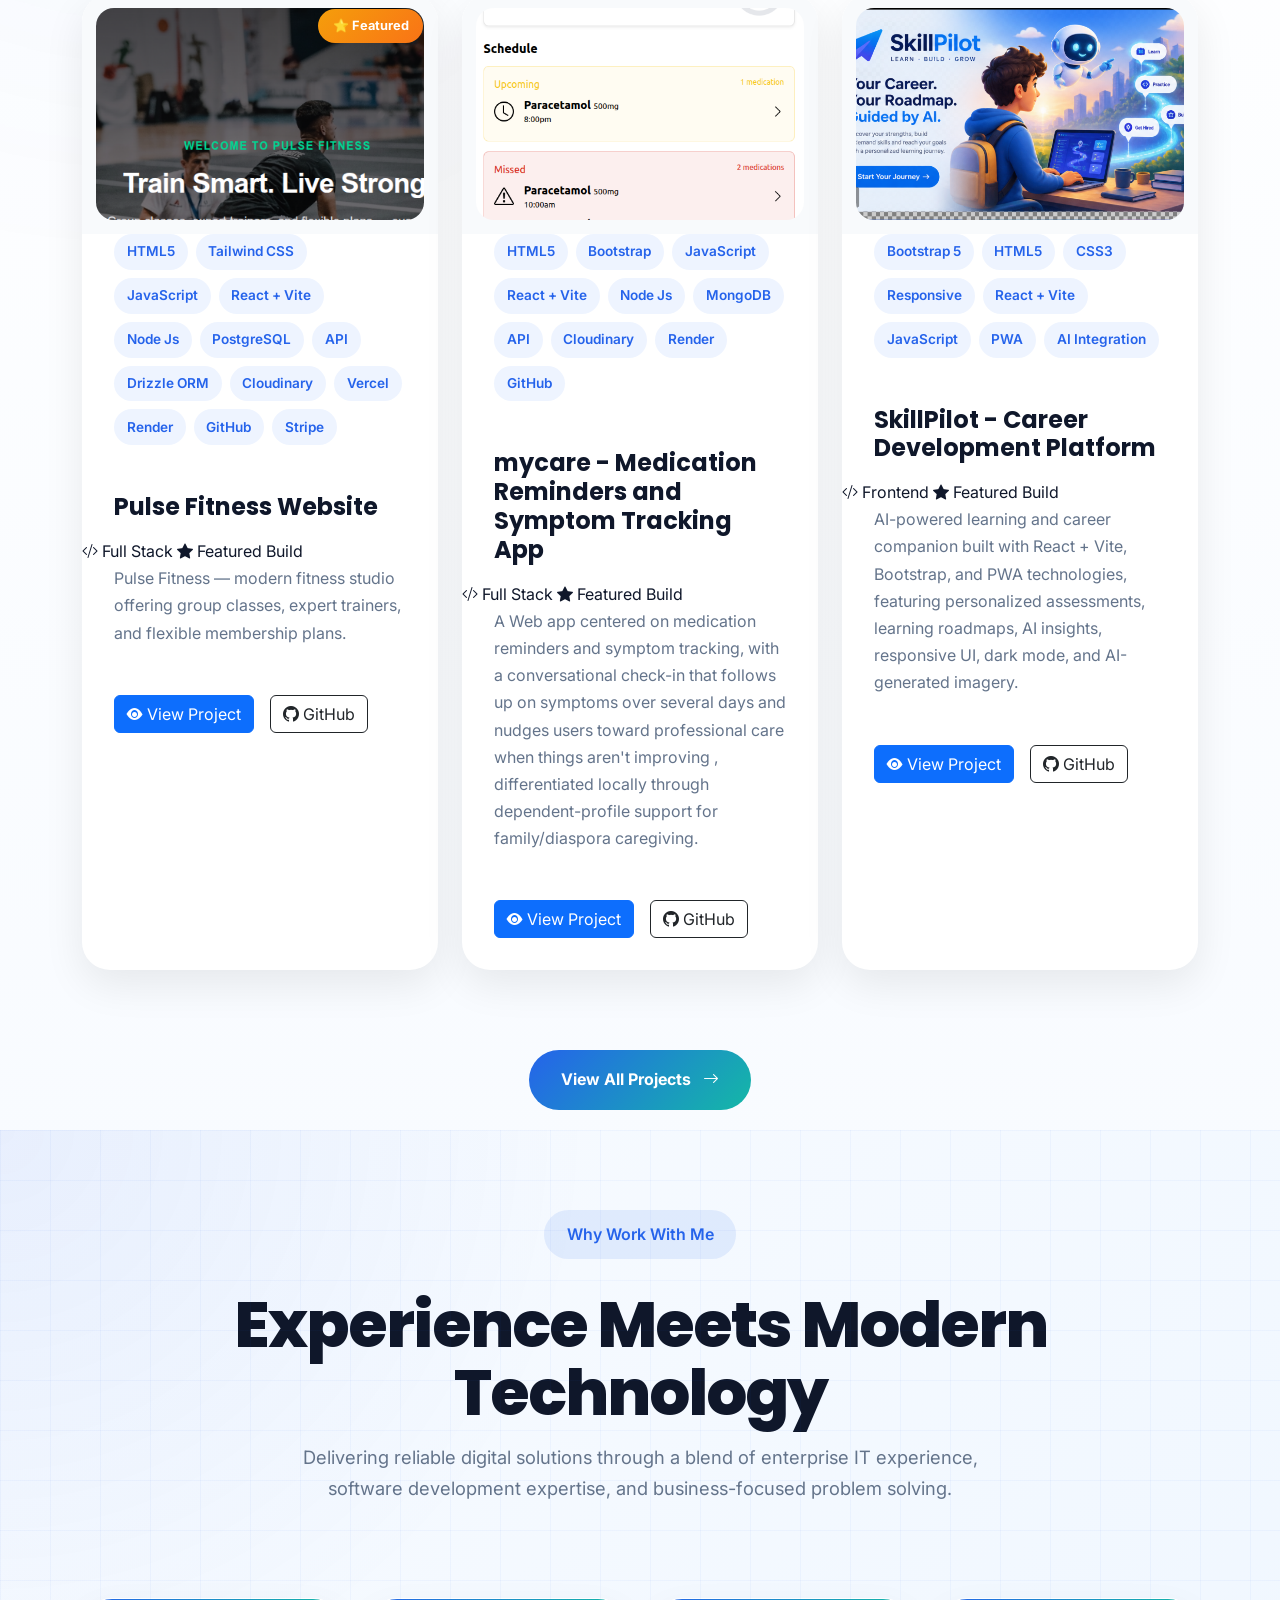
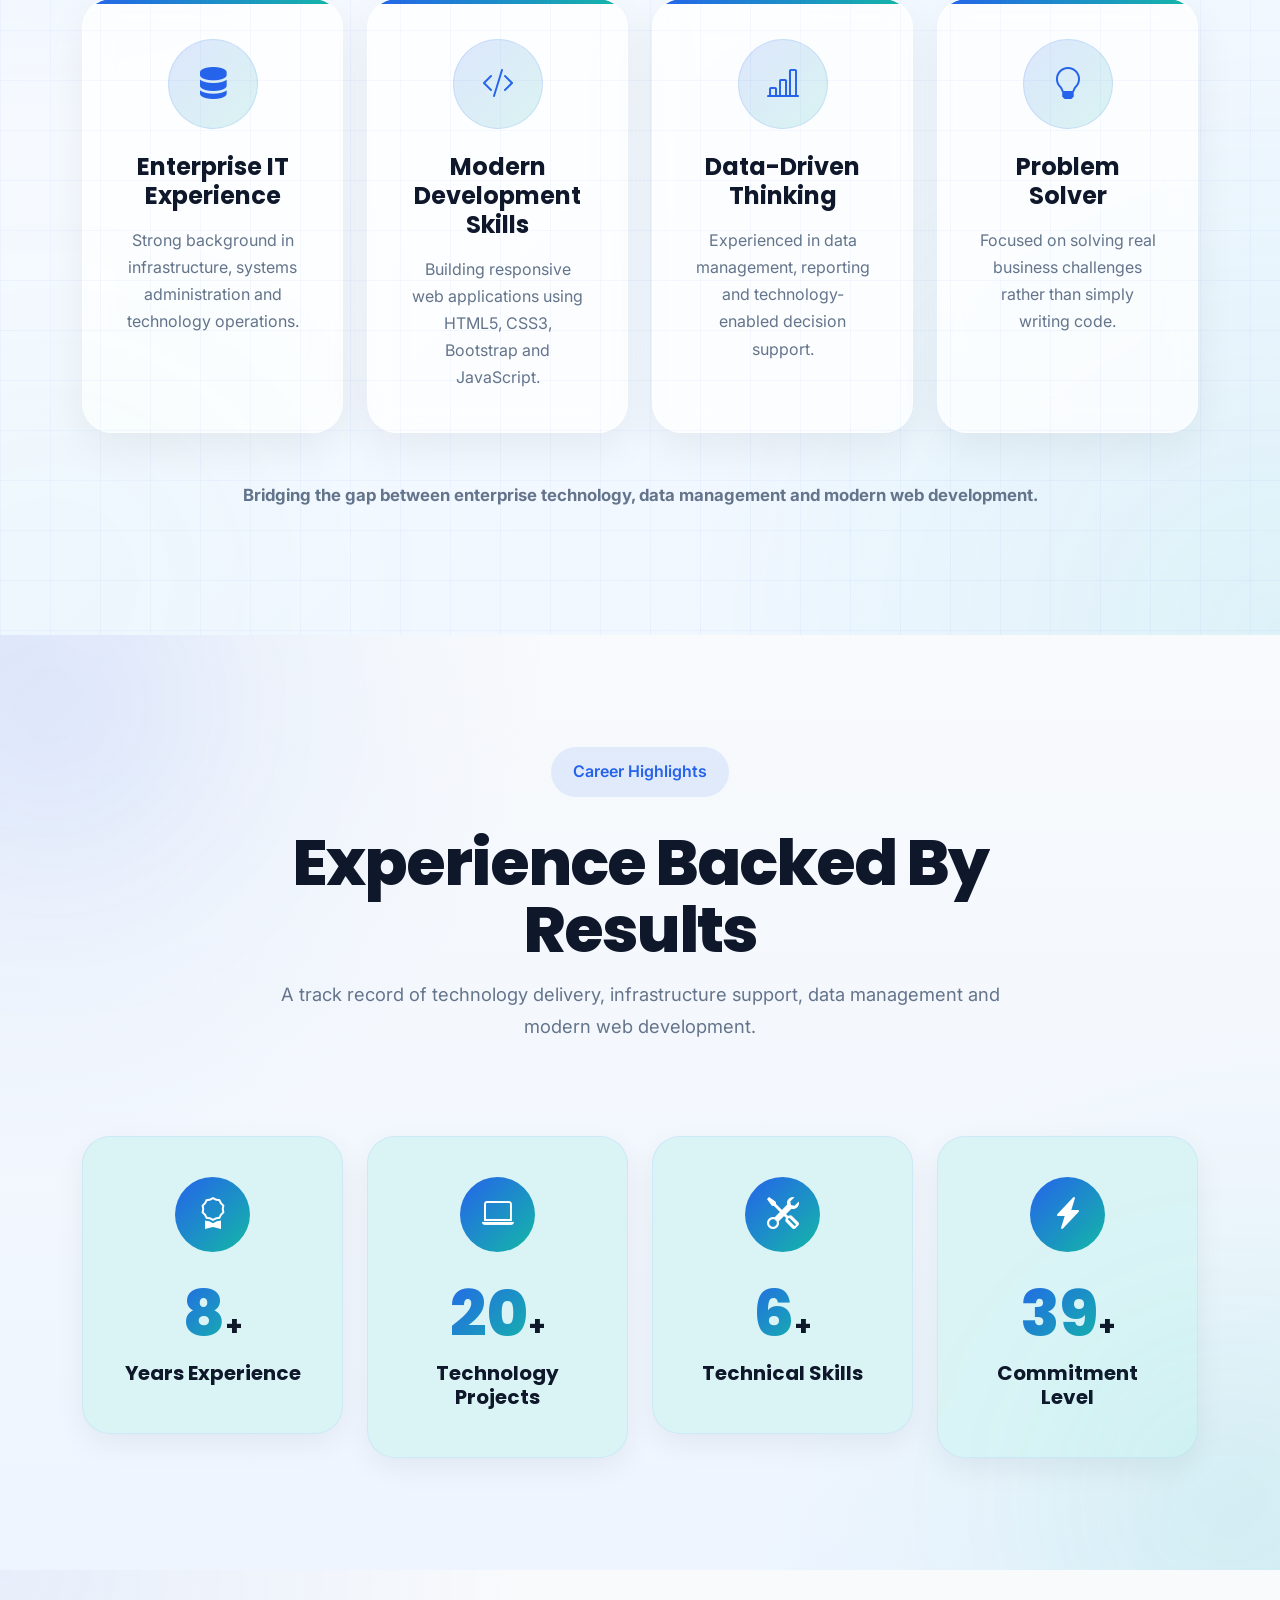
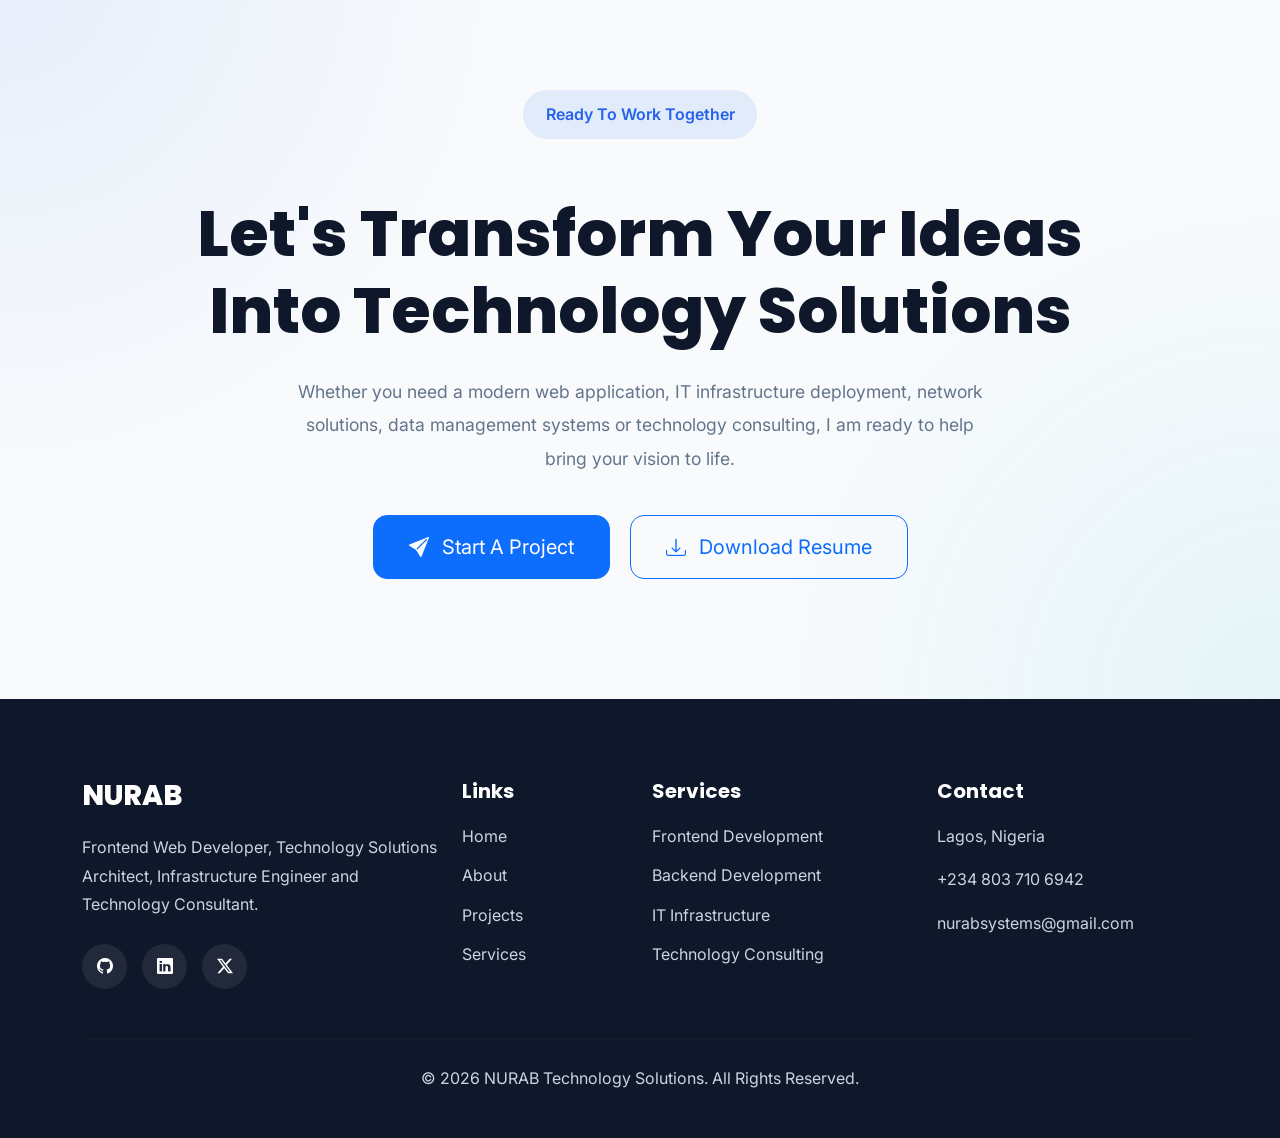
==== commit 5808a737: "fix: rename a project properly for better user UI/UX" ====
--- a/index.html
+++ b/index.html
@@ -211,7 +211,7 @@
               <div class="trust-metrics">
                 <span>
                   <i class="bi bi-check-circle-fill"></i>
-                  10+ Years Experience
+                  20+ Years Experience
                 </span>
                 <span>
                   <i class="bi bi-check-circle-fill"></i>
@@ -402,9 +402,10 @@
         </div>
       </section>
 
+
+
       <!-- STATISTICS SECTION -->
 
-      <!--
       <section class="stats-section">
         <div class="container">
           <div class="row text-center">
@@ -440,7 +441,7 @@
           </div>
         </div>
       </section>
-    -->
+
       <!-- =======================================
      FEATURED PROJECTS SECTION
 ======================================== -->
@@ -572,7 +573,7 @@
                     <span>GitHub</span>
                   </div>
 
-                  <h3>Medication Reminders and Symptom Tracking App</h3>
+                  <h3>mycare - Medication Reminders and Symptom Tracking App</h3>
 
                   <div class="project-meta">
                     <span>
--- a/assets/css/style.css
+++ b/assets/css/style.css
@@ -288,6 +288,7 @@
   font-weight: 900;
   background: linear-gradient(90deg, #2563eb, #14b8a6);
   -webkit-background-clip: text;
+  background-clip: text;
   -webkit-text-fill-color: transparent;
 }
 
@@ -432,7 +433,7 @@
 =================================== */
 
 .stats-section {
-  padding: 6rem 0;
+ /* padding: 6rem 0;*/
   background: var(--surface);
   position: relative;
 }
@@ -669,6 +670,9 @@
     linear-gradient(#fff 0 0) content-box,
     linear-gradient(#fff 0 0);
   -webkit-mask-composite: xor;
+  mask:
+    linear-gradient(#fff 0 0) content-box,
+    linear-gradient(#fff 0 0);
   mask-composite: exclude;
   opacity: 0;
   transition: opacity 0.4s ease;
@@ -733,7 +737,7 @@
    ========================================================================== */
 
 .projects-section {
-  padding: 120px 0;
+  padding: 60px 0;
   /* Light mode baseline layout background */
   background: linear-gradient(180deg, #ffffff, #f8fbff);
   position: relative;
@@ -1441,6 +1445,7 @@
   font-weight: 800;
   background: linear-gradient(135deg, var(--primary), var(--accent));
   -webkit-background-clip: text;
+  background-clip: text;
   -webkit-text-fill-color: transparent;
   animation: pulseGlow 3s ease-in-out infinite;
 }
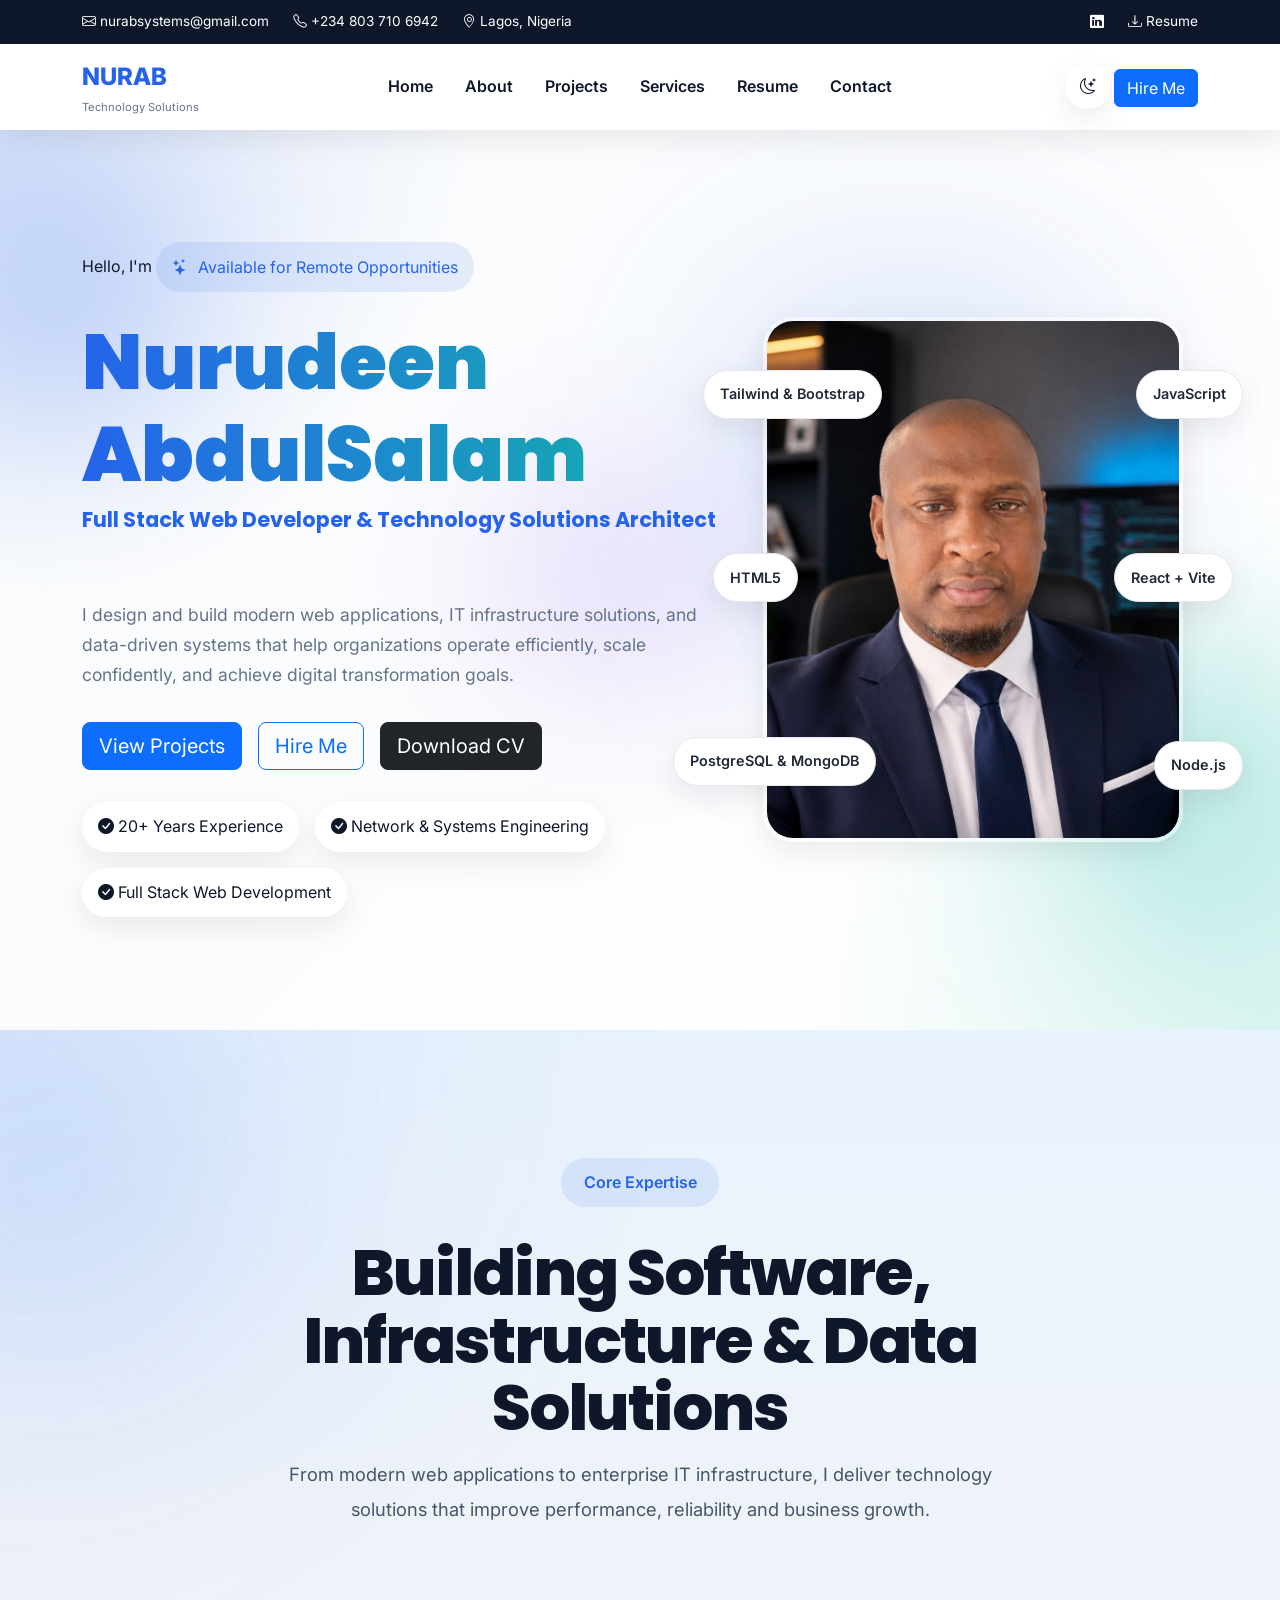
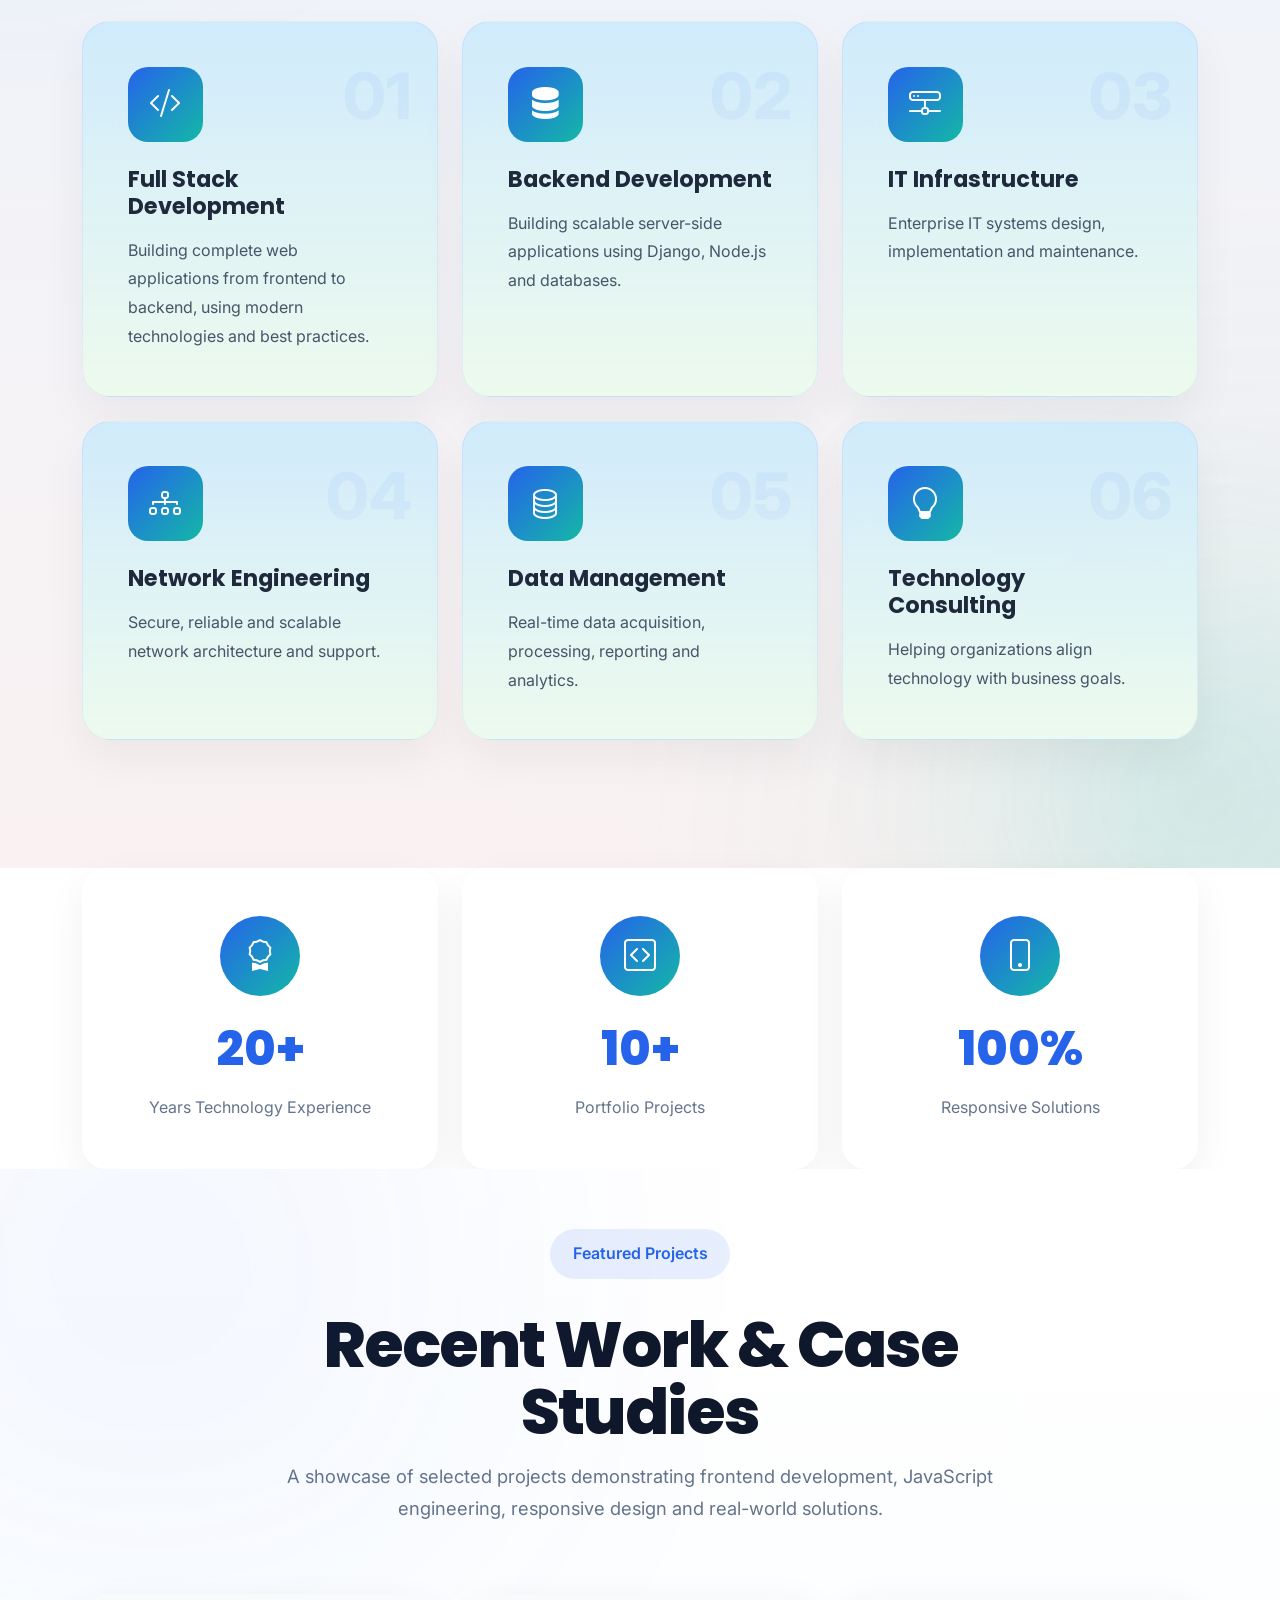
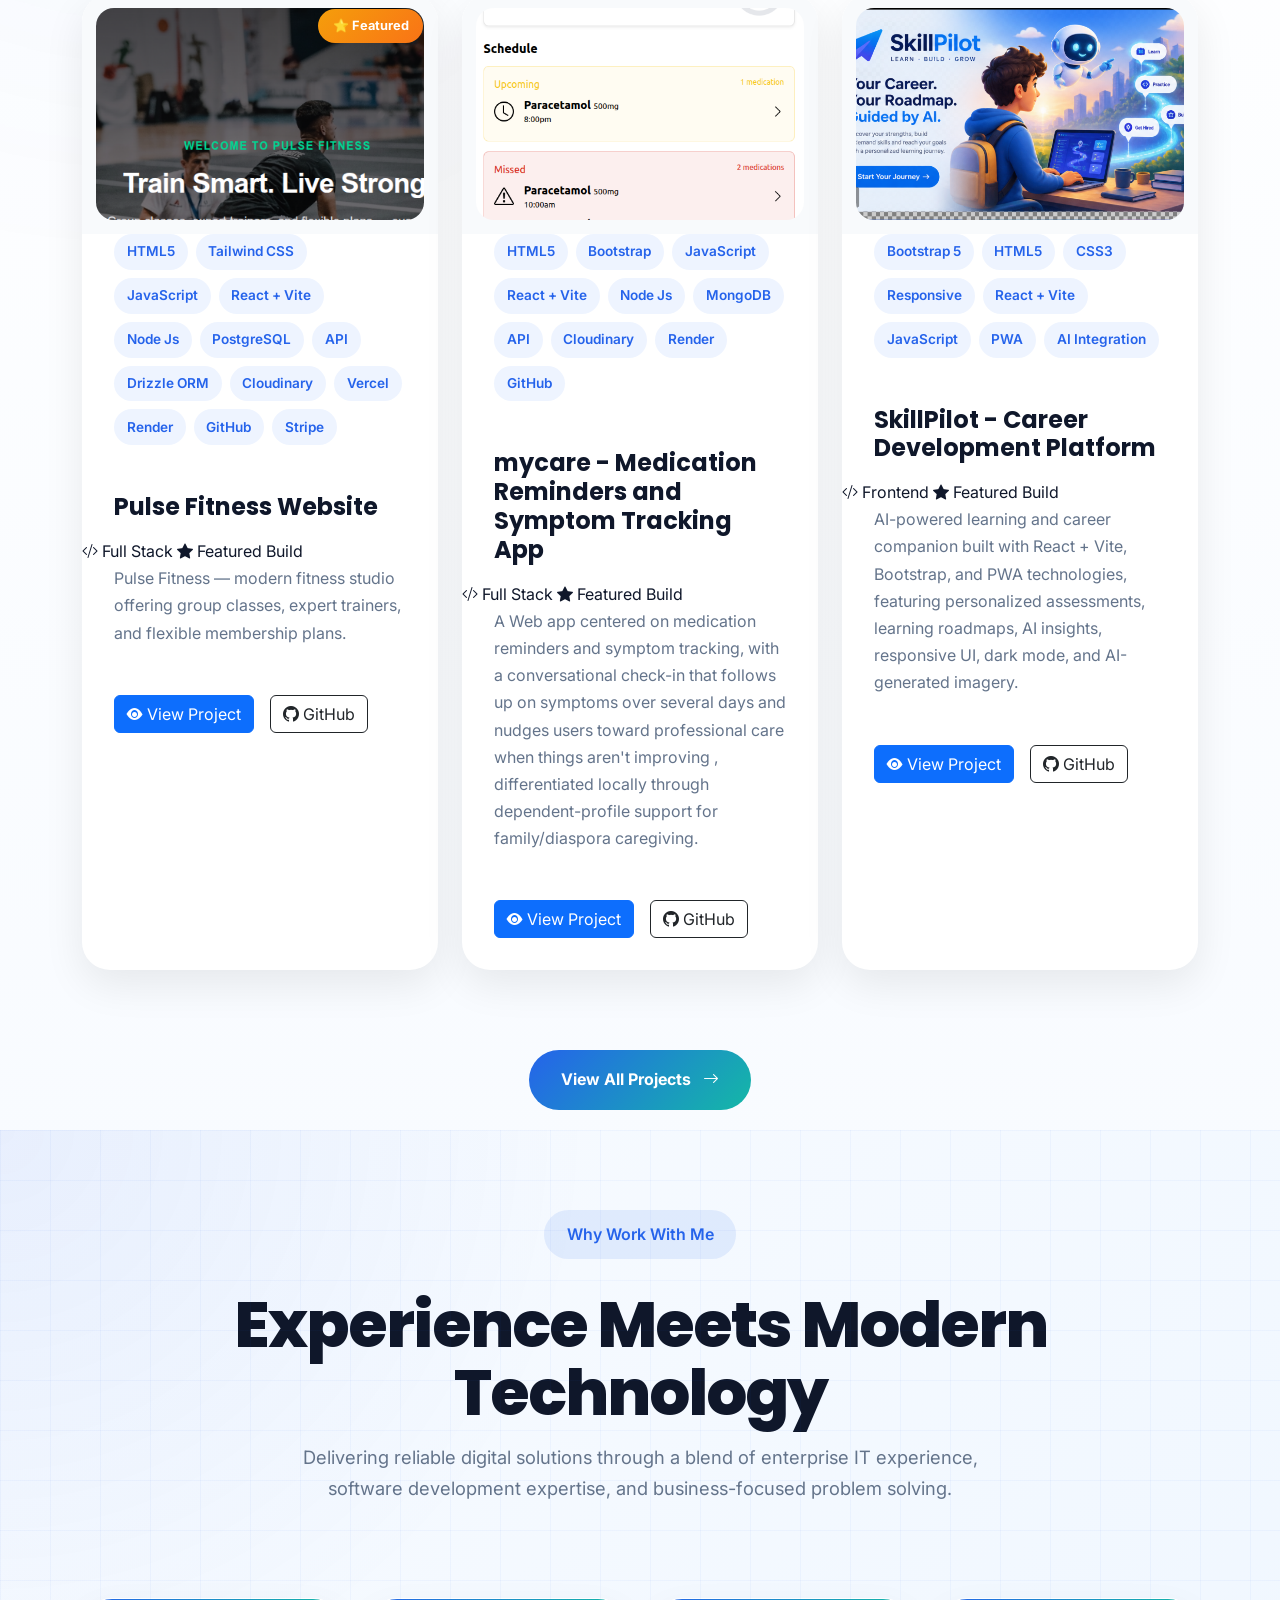
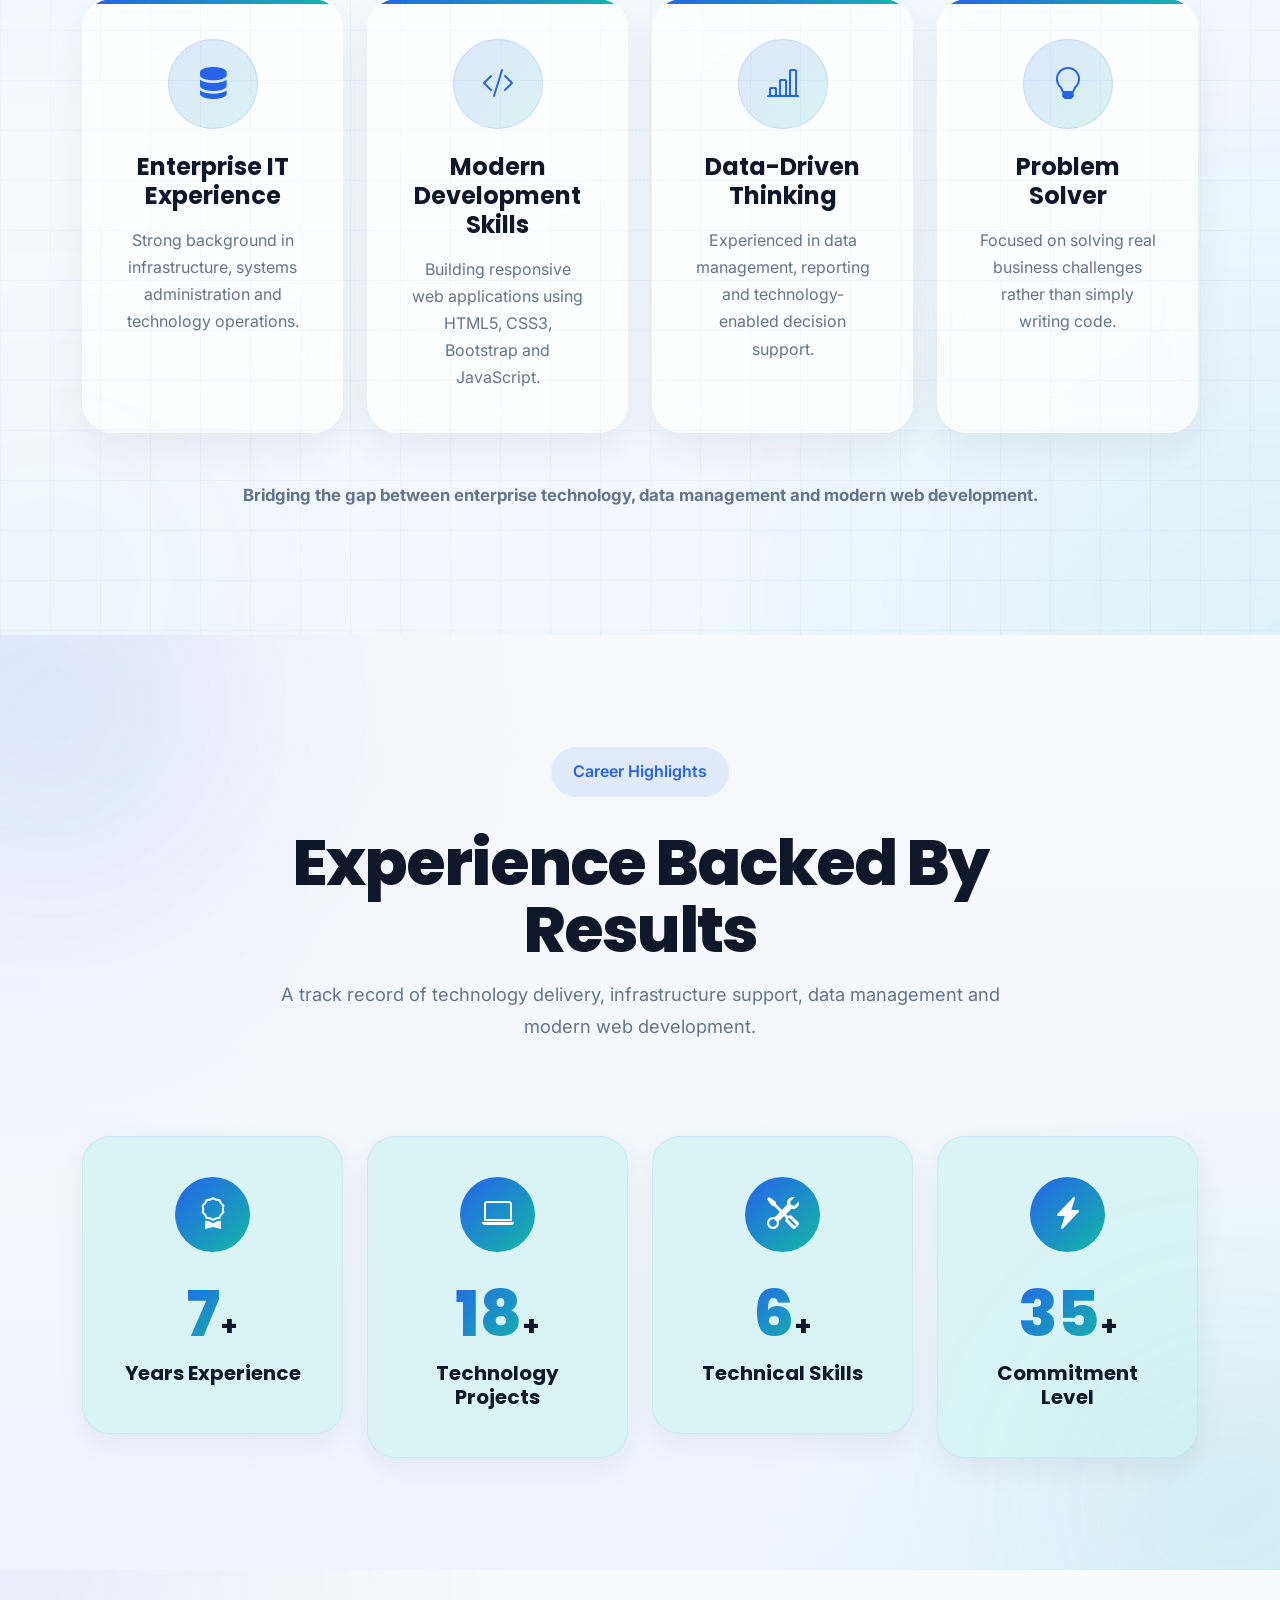
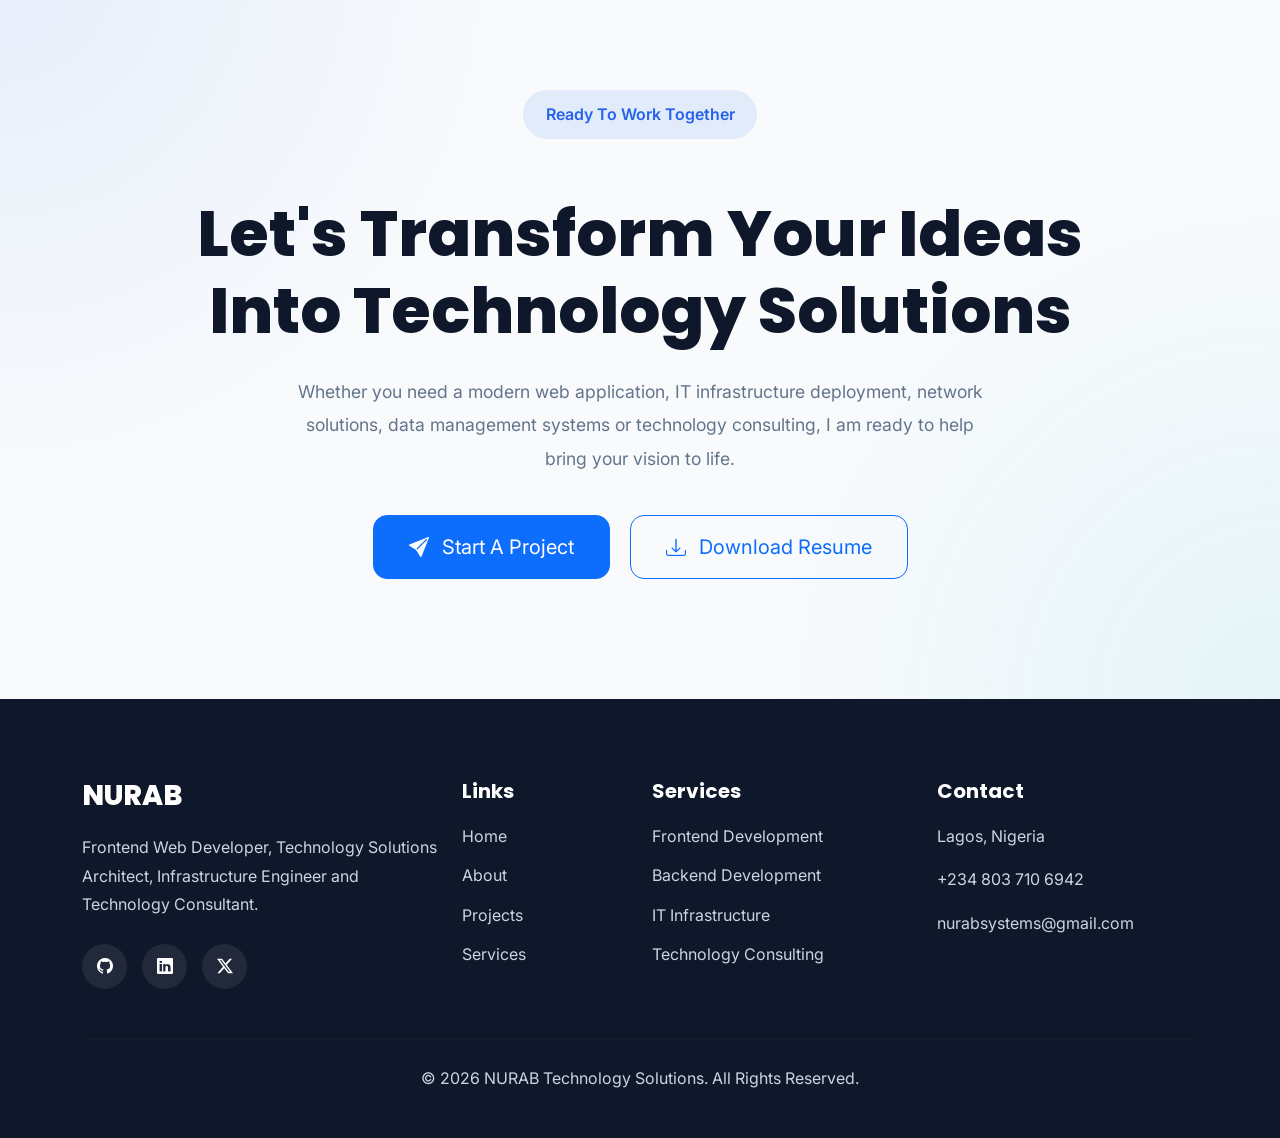
==== commit ac1742f0: "fix: modified projects years of experience" ====
--- a/index.html
+++ b/index.html
@@ -414,7 +414,7 @@
                 <div class="stat-icon">
                   <i class="bi bi-award"></i>
                 </div>
-                <h2>15+</h2>
+                <h2>20+</h2>
                 <p>Years Technology Experience</p>
               </div>
             </div>
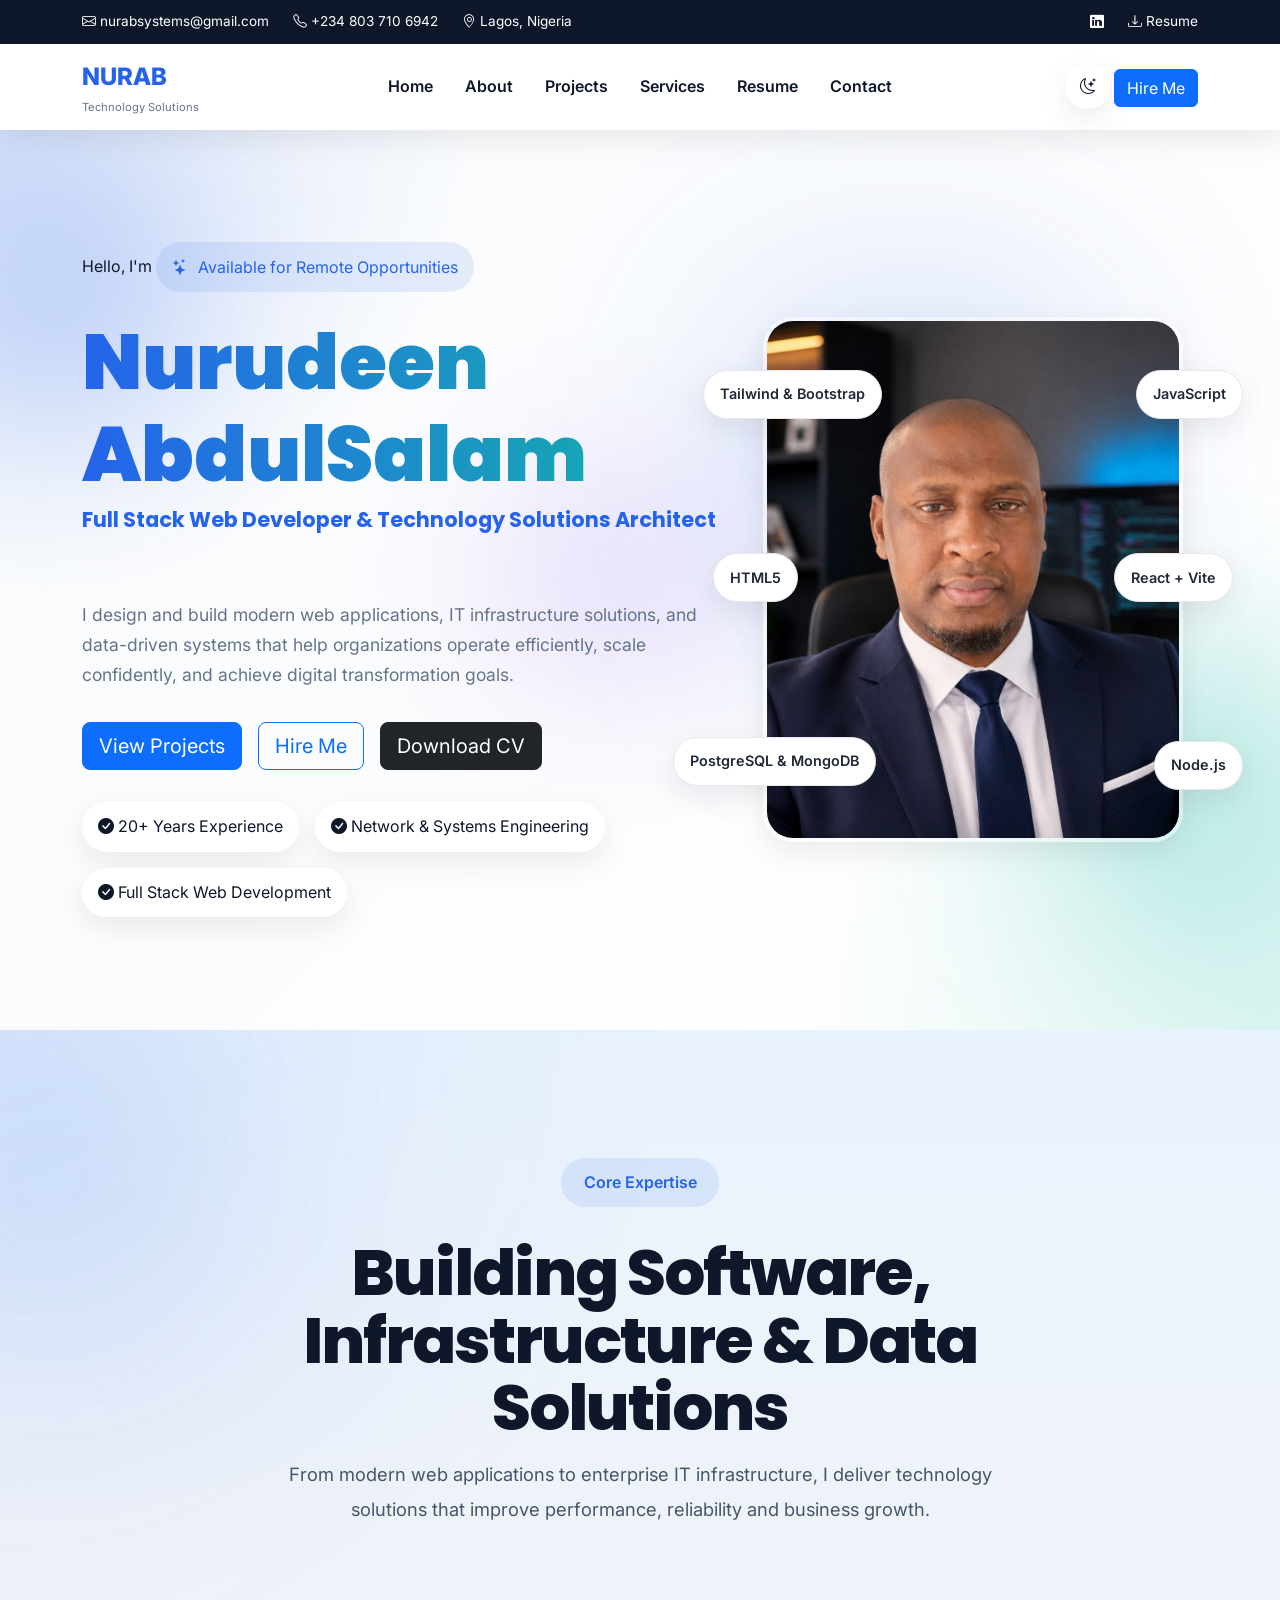
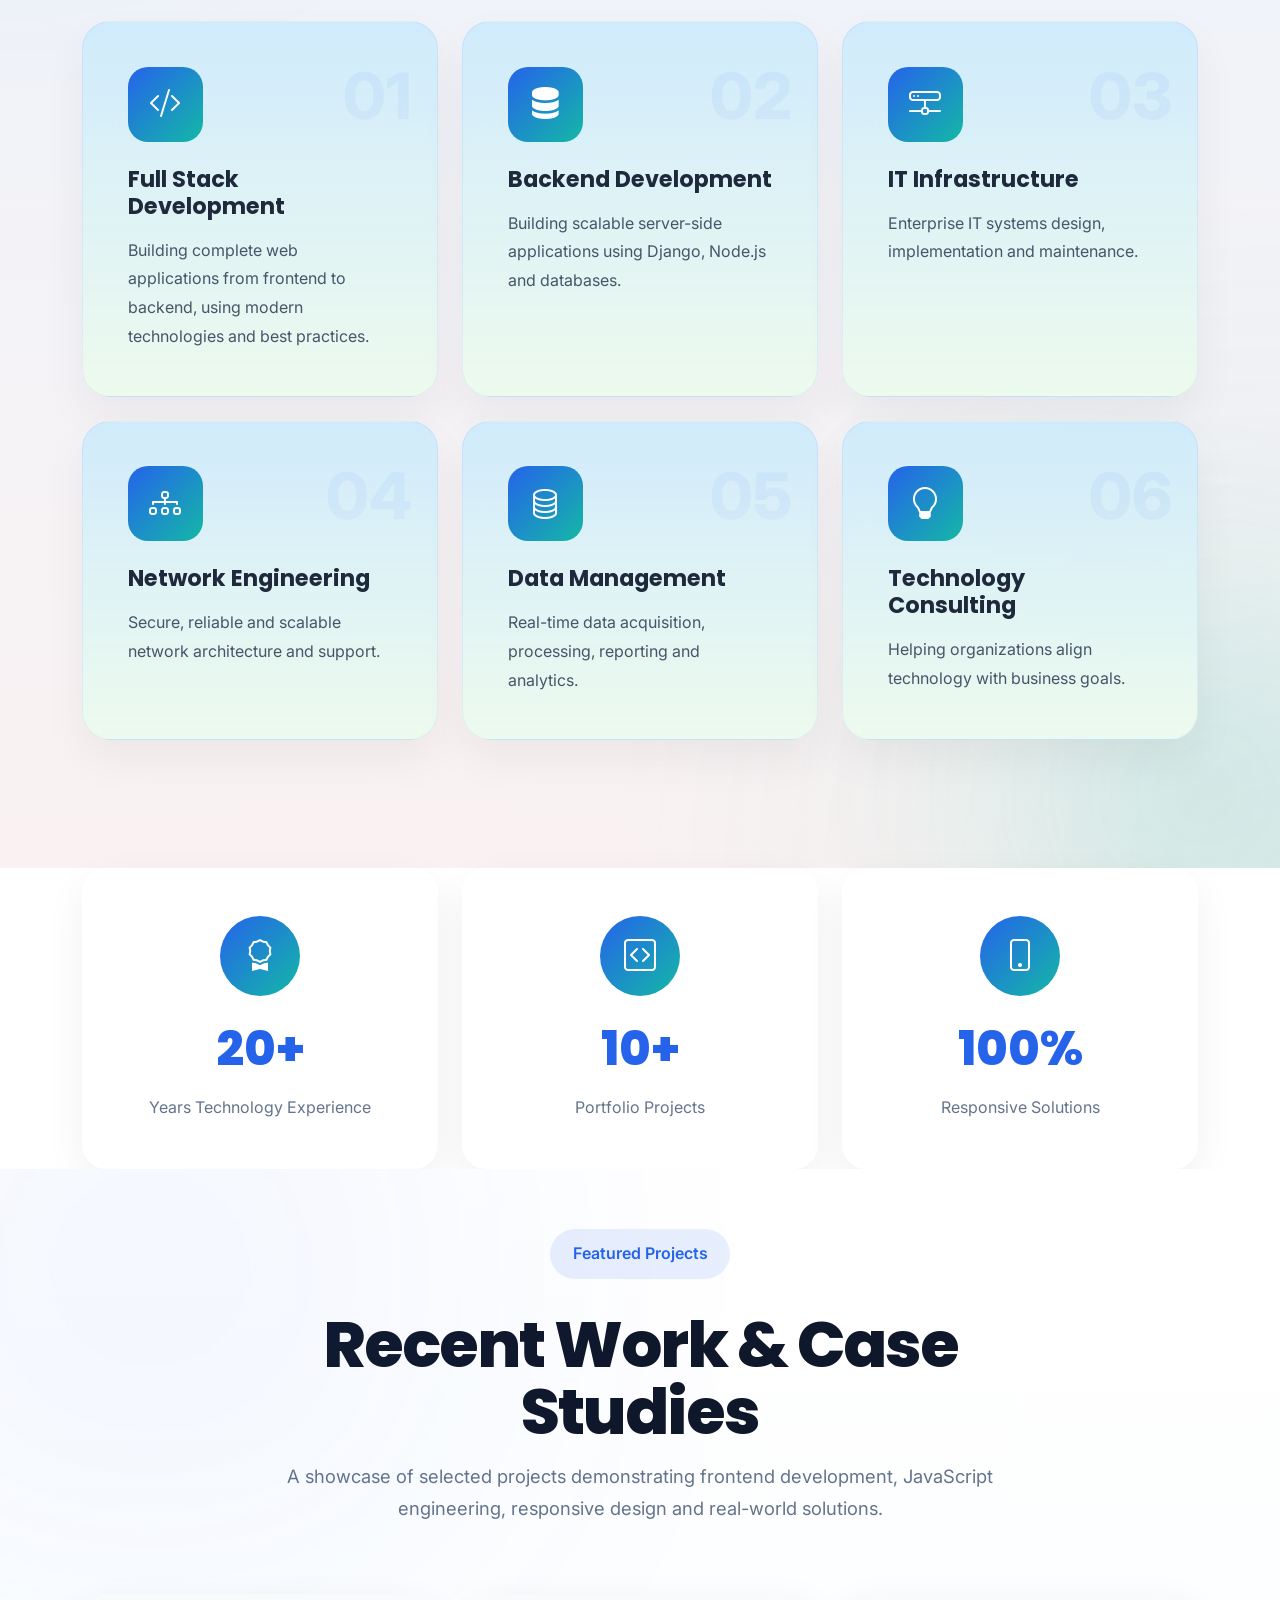
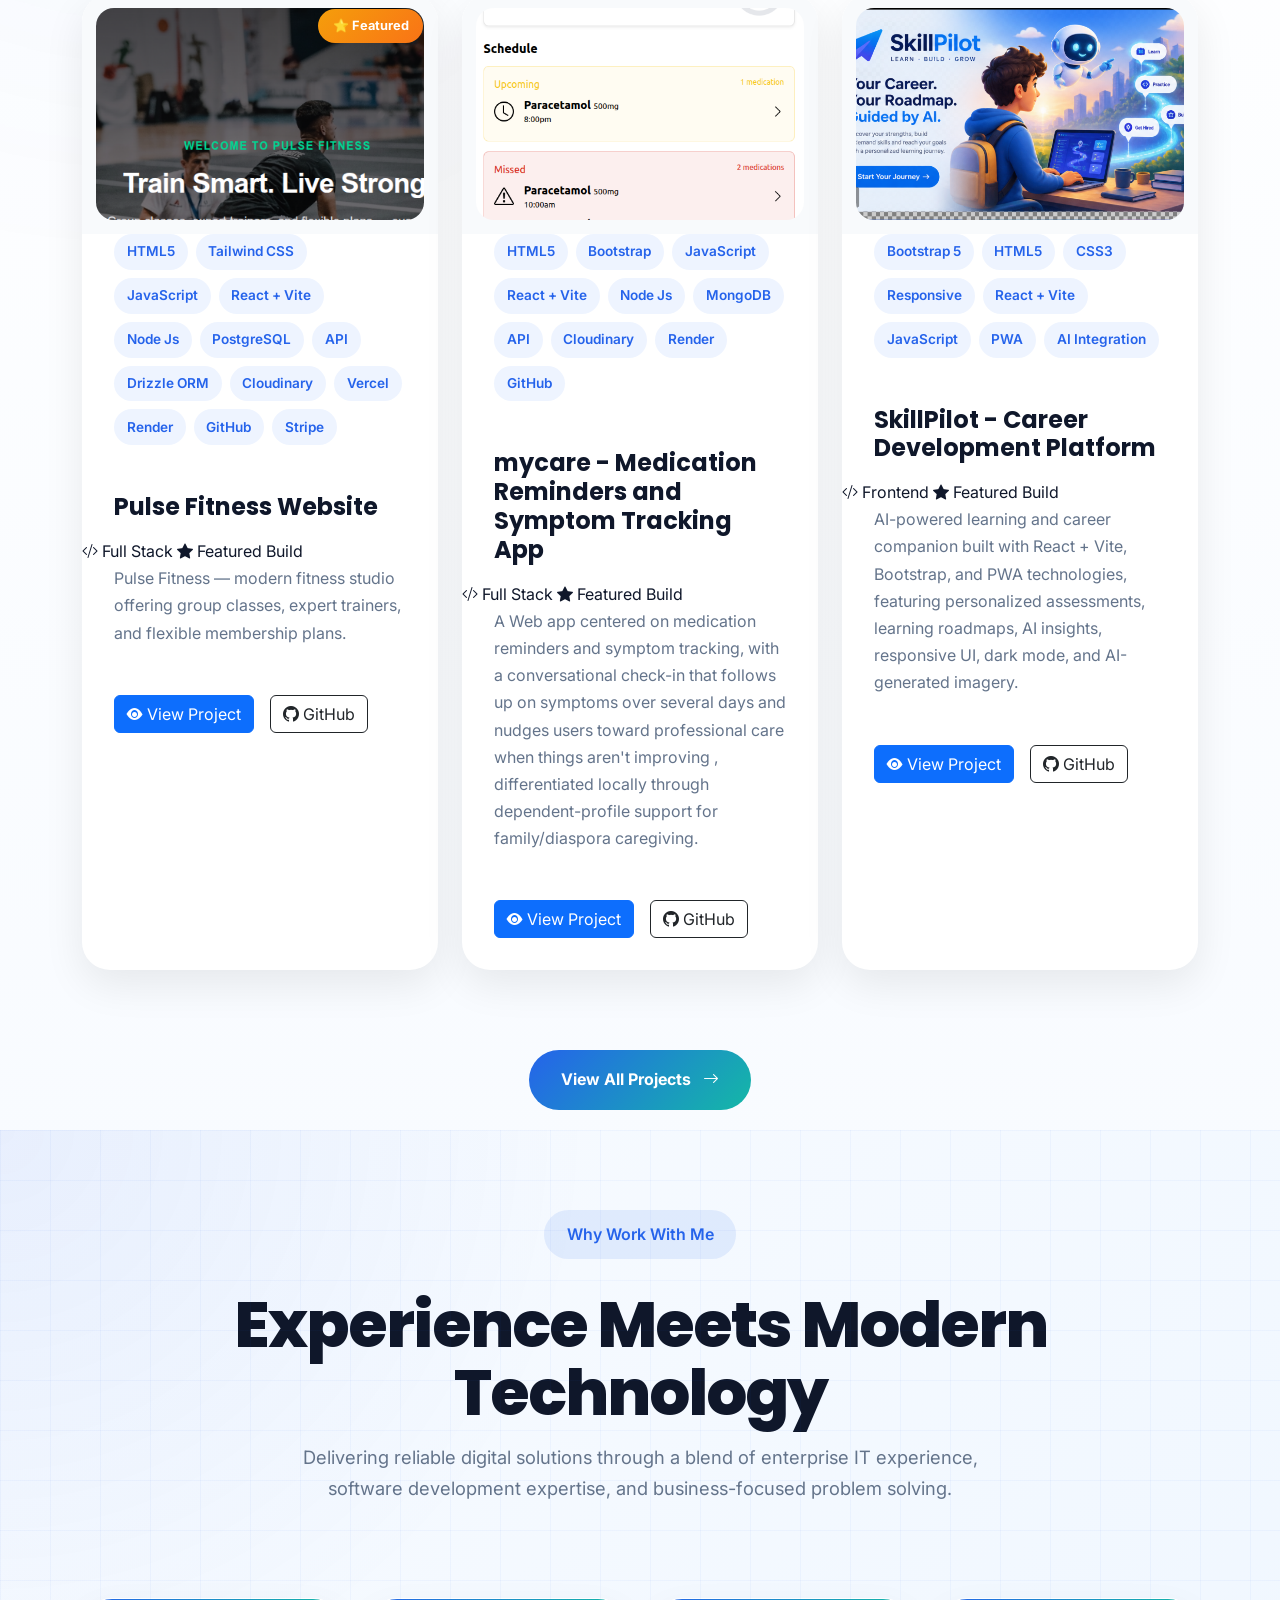
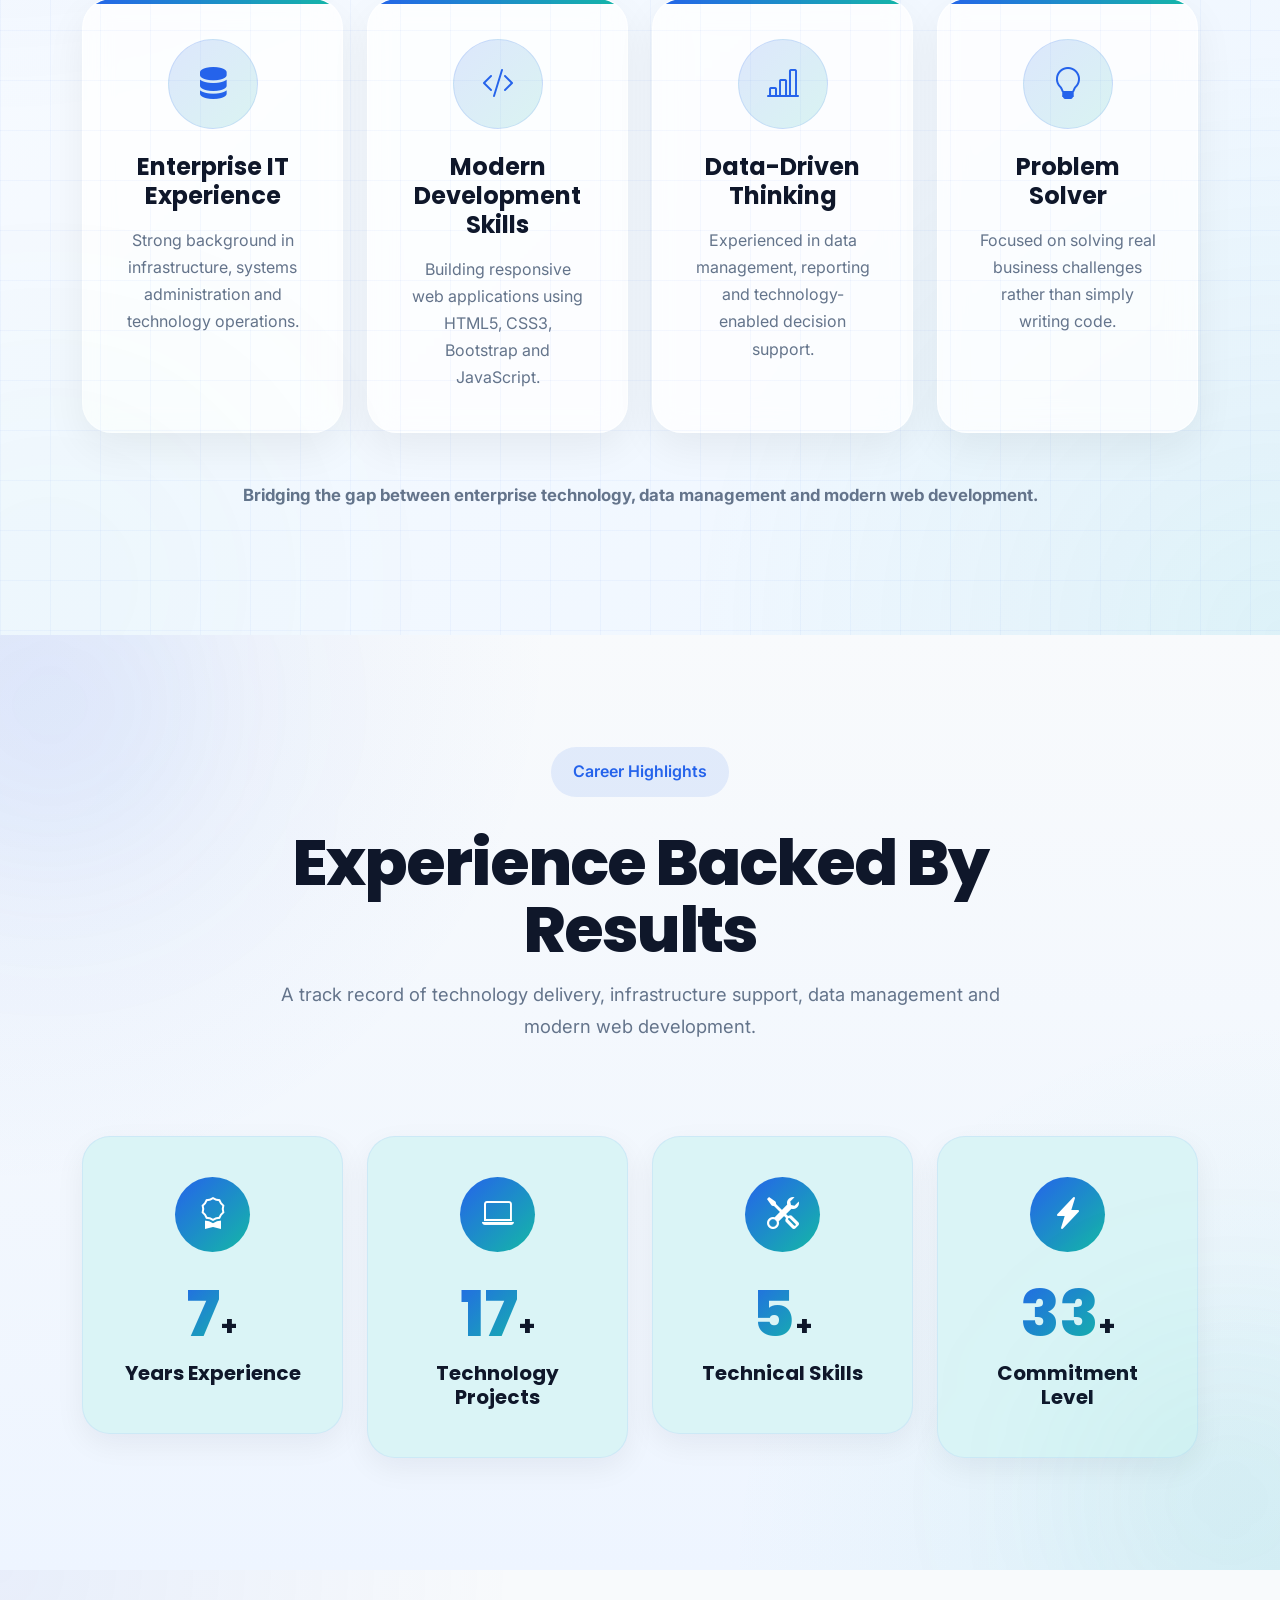
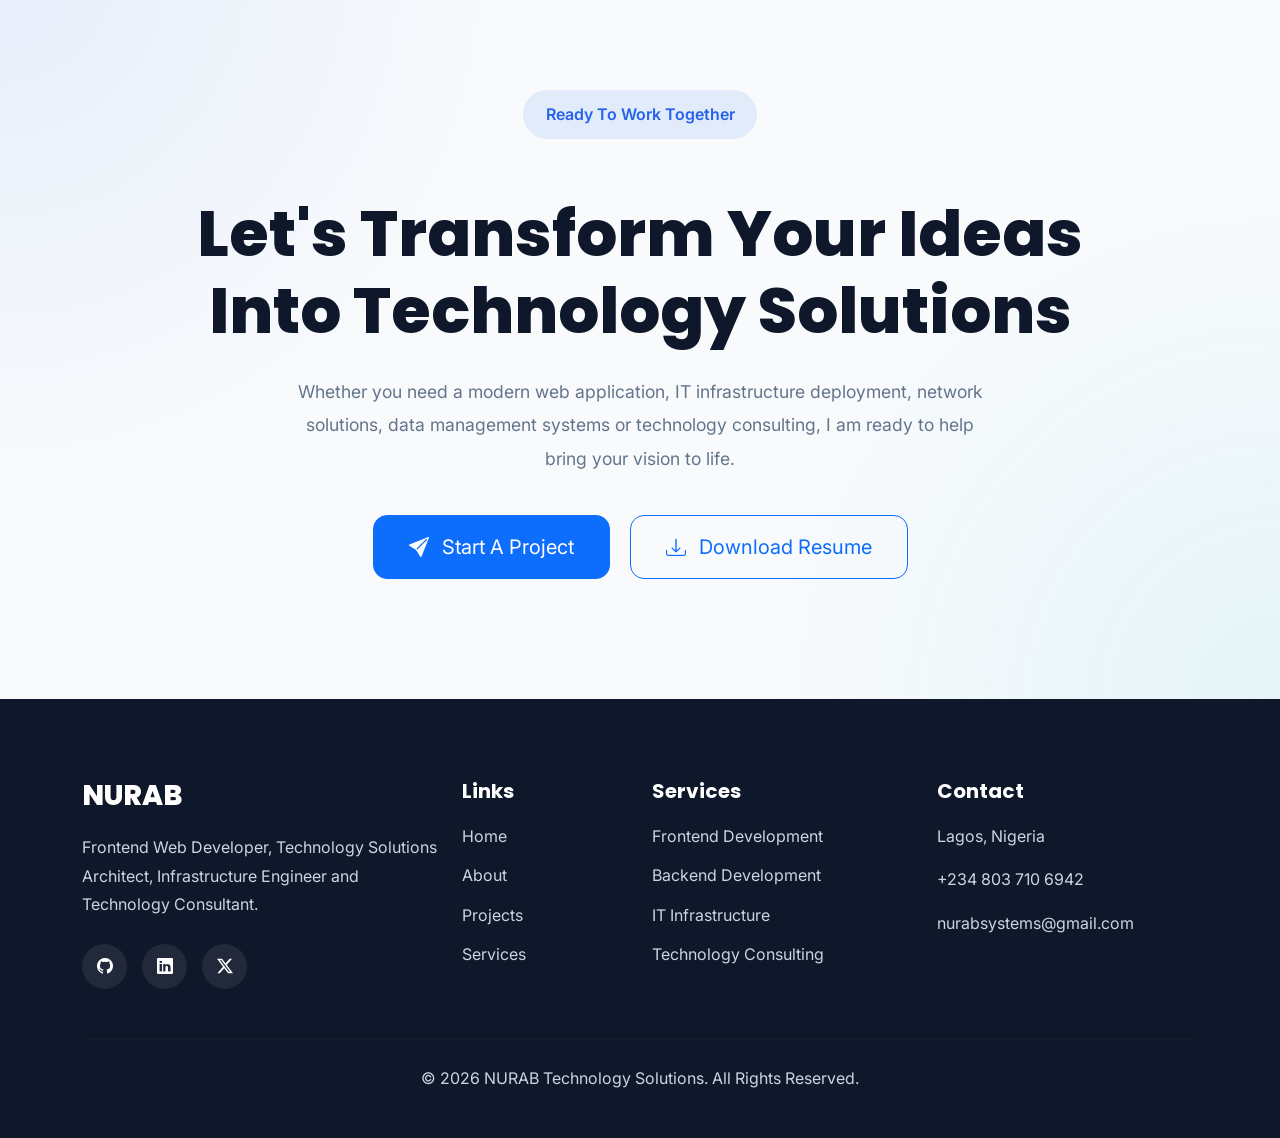
==== commit 3fa77ec0: "feat:add custom NURAB favicon (SVG + fallbacks)" ====
--- a/index.html
+++ b/index.html
@@ -21,6 +21,38 @@
     />
     <meta property="og:image" content="assets/images/profile-photo.jpg" />
     <link rel="icon" type="image/png" href="assets/images/favicon.png" />
+
+    <!-- Favicon – SVG (modern browsers) -->
+    <link rel="icon" type="image/svg+xml" href="assets/images/favicon.svg" />
+
+    <!-- Favicon – PNG fallbacks (generate from the SVG) -->
+    <link
+      rel="icon"
+      type="image/png"
+      sizes="32x32"
+      href="assets/images/favicon-32x32.png"
+    />
+    <link
+      rel="icon"
+      type="image/png"
+      sizes="16x16"
+      href="assets/images/favicon-16x16.png"
+    />
+
+    <!-- Apple Touch Icon (iOS home screen) -->
+    <link
+      rel="apple-touch-icon"
+      sizes="180x180"
+      href="assets/images/apple-touch-icon.png"
+    />
+
+    <!-- Legacy ICO (optional) -->
+    <link rel="icon" href="assets/images/favicon.ico" />
+    
+
+    <link rel="manifest" href="assets/images/site.webmanifest" />
+
+
 
     <!-- Page Title -->
     <title>NURAB Technology Solutions</title>
@@ -77,7 +109,6 @@
           </div>
 
           <div class="top-right">
-           
             <a href="https://www.linkedin.com/in/nurudeen-abdulsalam-6b237b4b/"
               ><i class="bi bi-linkedin"></i
             ></a>
@@ -402,8 +433,6 @@
         </div>
       </section>
 
-
-
       <!-- STATISTICS SECTION -->
 
       <section class="stats-section">
@@ -461,7 +490,7 @@
           </div>
 
           <div class="row g-4">
-              <!-- PROJECT 1 -->
+            <!-- PROJECT 1 -->
             <div class="col-lg-4" data-aos="fade-up">
               <div class="project-card" data-aos="fade-up" data-aos-delay="100">
                 <div class="featured-tag">⭐ Featured</div>
@@ -494,10 +523,9 @@
                     <span>Drizzle ORM</span>
                     <span>Cloudinary</span>
                     <span>Vercel</span>
-                     <span>Render</span>
+                    <span>Render</span>
                     <span>GitHub</span>
                     <span>Stripe</span>
-                   
                   </div>
 
                   <h3>Pulse Fitness Website</h3>
@@ -515,7 +543,8 @@
                   </div>
 
                   <p>
-                   Pulse Fitness — modern fitness studio offering group classes, expert trainers, and flexible membership plans.
+                    Pulse Fitness — modern fitness studio offering group
+                    classes, expert trainers, and flexible membership plans.
                   </p>
 
                   <div class="project-footer">
@@ -573,7 +602,9 @@
                     <span>GitHub</span>
                   </div>
 
-                  <h3>mycare - Medication Reminders and Symptom Tracking App</h3>
+                  <h3>
+                    mycare - Medication Reminders and Symptom Tracking App
+                  </h3>
 
                   <div class="project-meta">
                     <span>
@@ -588,7 +619,12 @@
                   </div>
 
                   <p>
-                    A Web app centered on medication reminders and symptom tracking, with a conversational check-in that follows up on symptoms over several days and nudges users toward professional care when things aren't improving , differentiated locally through dependent-profile support for family/diaspora caregiving.
+                    A Web app centered on medication reminders and symptom
+                    tracking, with a conversational check-in that follows up on
+                    symptoms over several days and nudges users toward
+                    professional care when things aren't improving ,
+                    differentiated locally through dependent-profile support for
+                    family/diaspora caregiving.
                   </p>
 
                   <div class="project-footer">
@@ -659,7 +695,10 @@
                   </div>
 
                   <p>
-                    AI-powered learning and career companion built with React + Vite, Bootstrap, and PWA technologies, featuring personalized assessments, learning roadmaps, AI insights, responsive UI, dark mode, and AI-generated imagery.
+                    AI-powered learning and career companion built with React +
+                    Vite, Bootstrap, and PWA technologies, featuring
+                    personalized assessments, learning roadmaps, AI insights,
+                    responsive UI, dark mode, and AI-generated imagery.
                   </p>
 
                   <div class="project-footer">
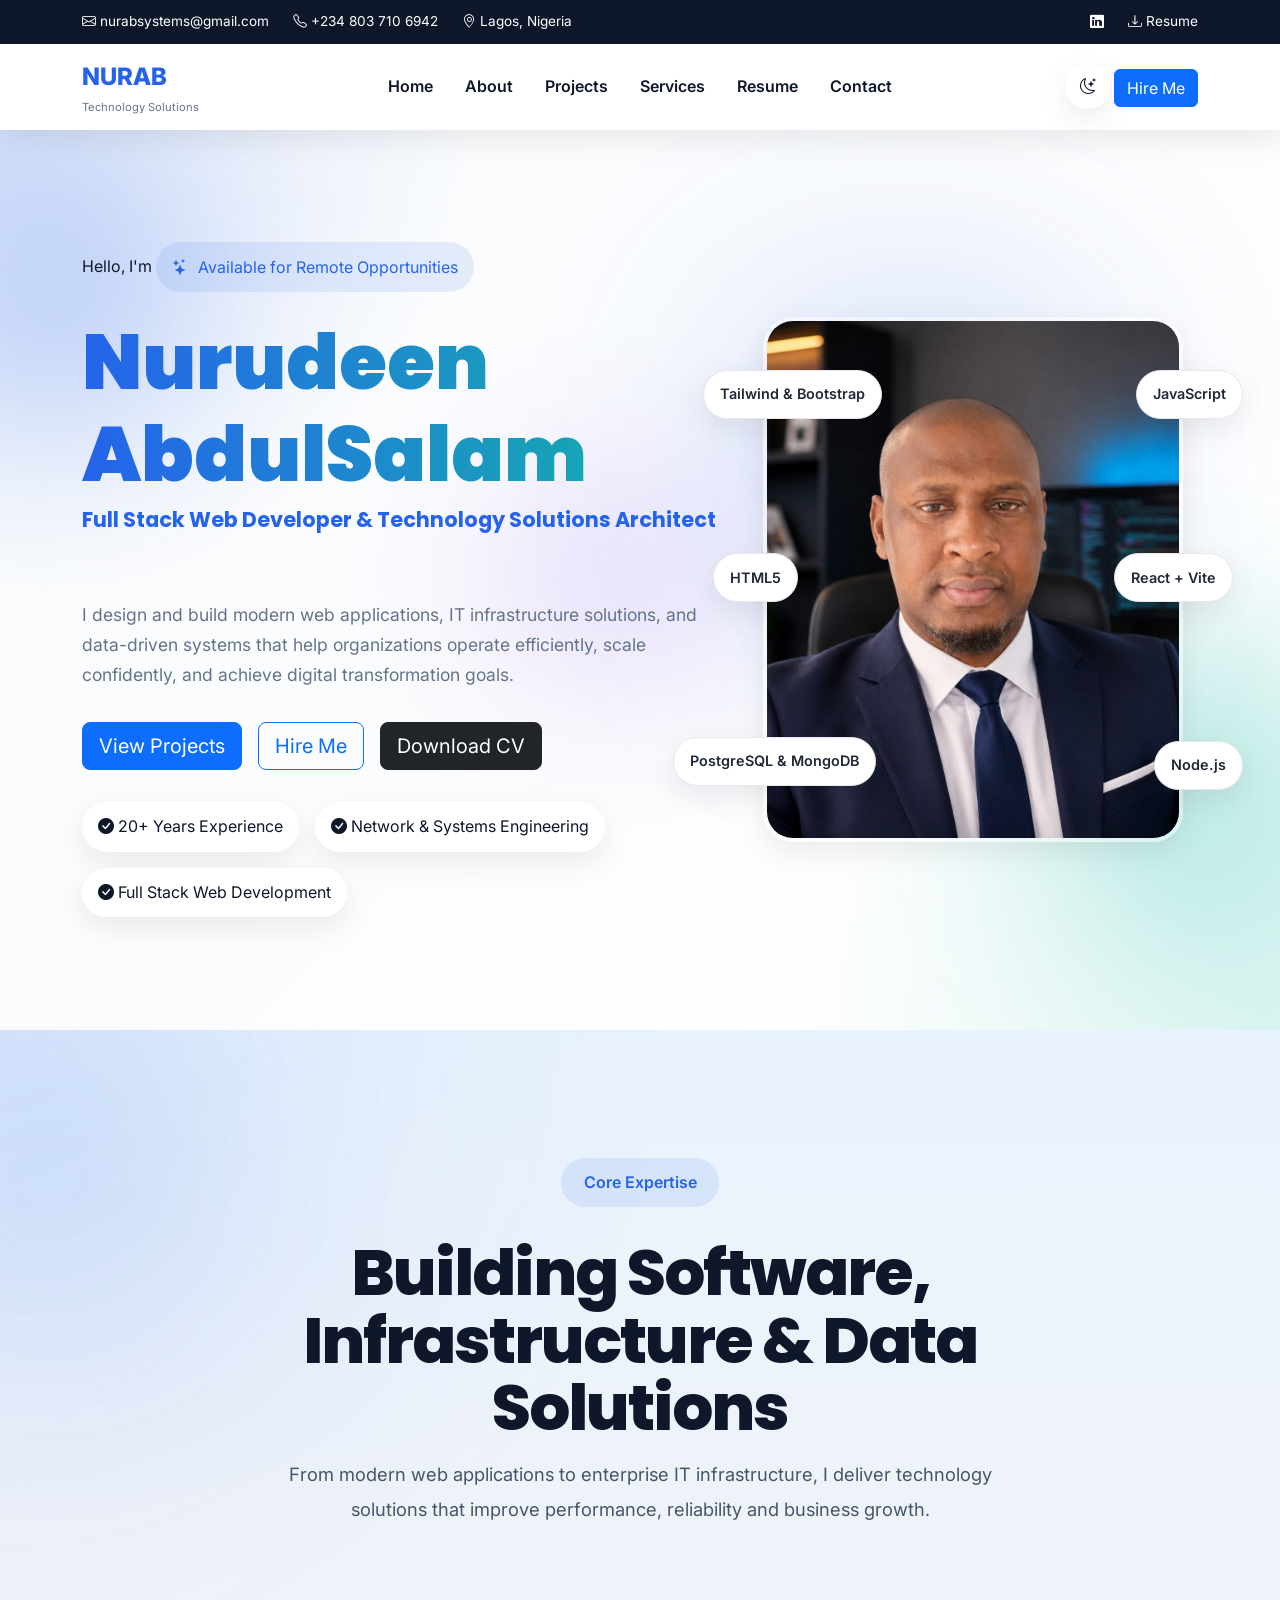
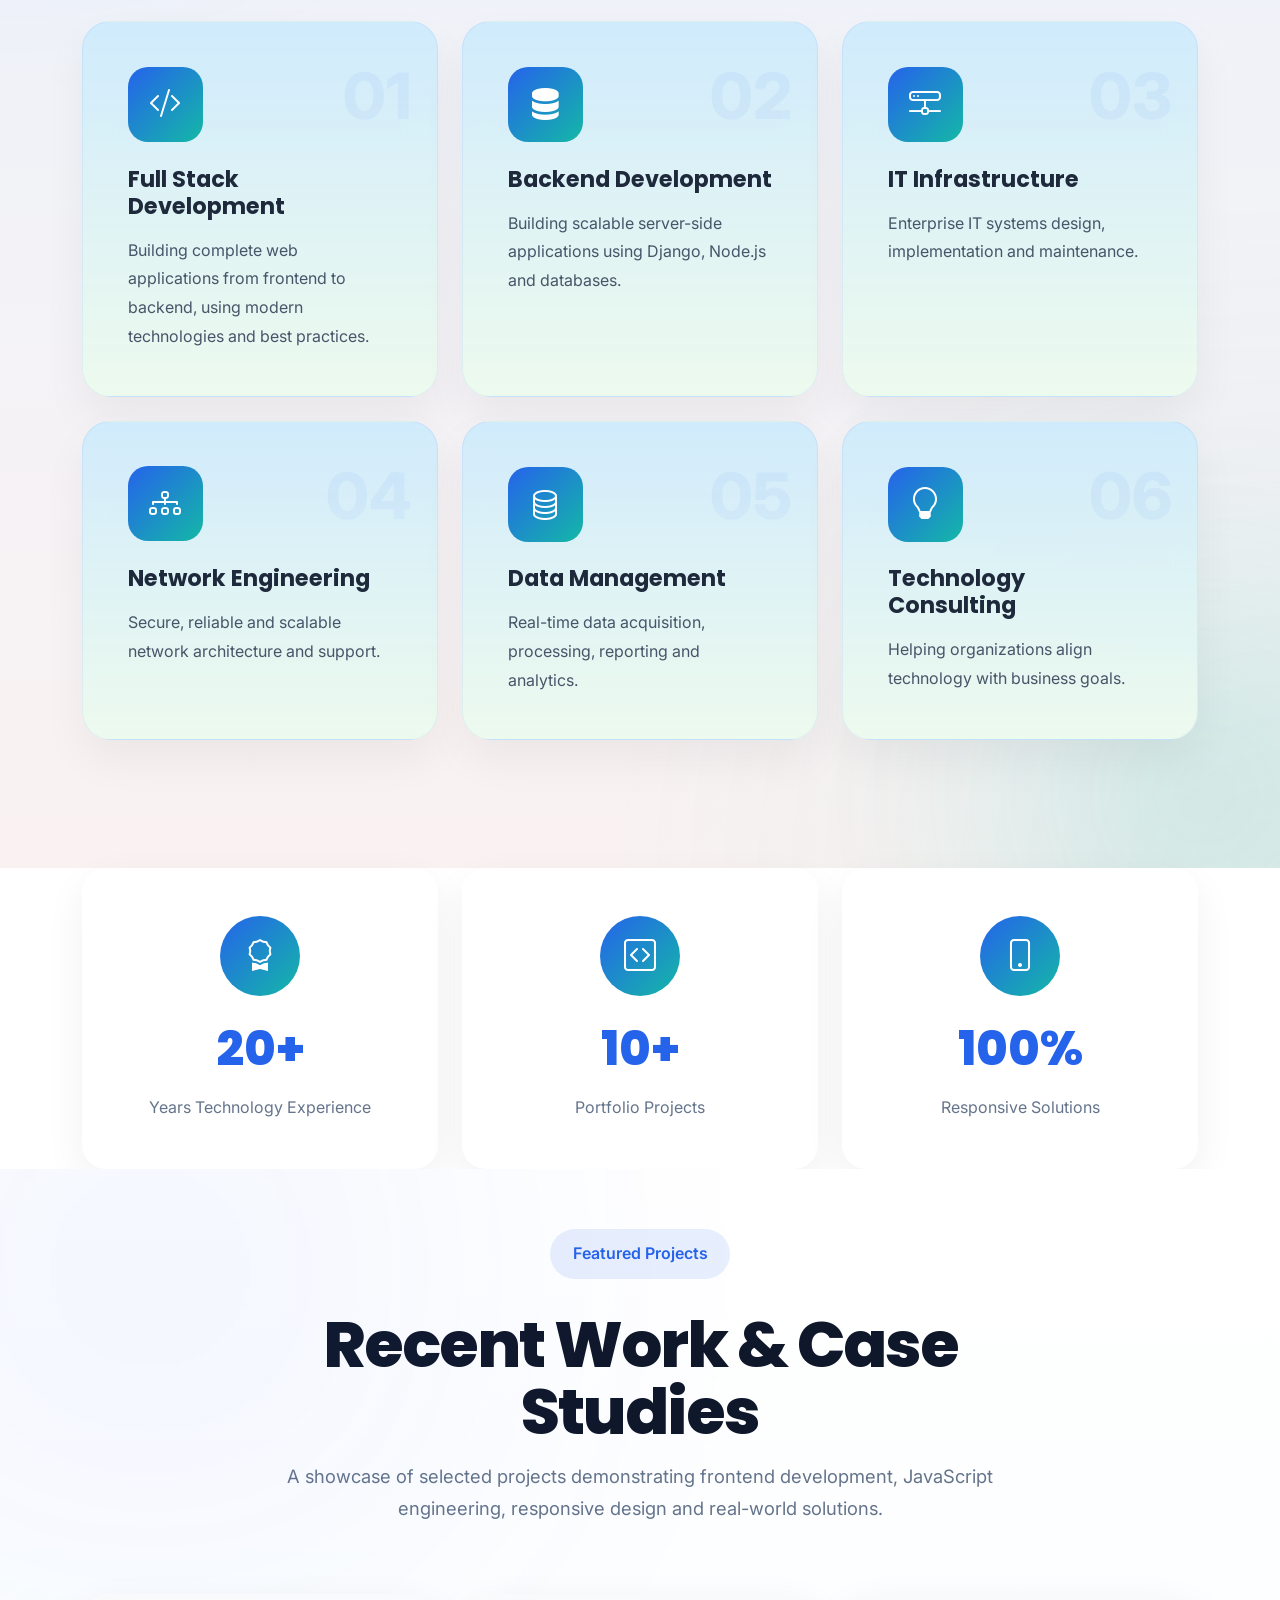
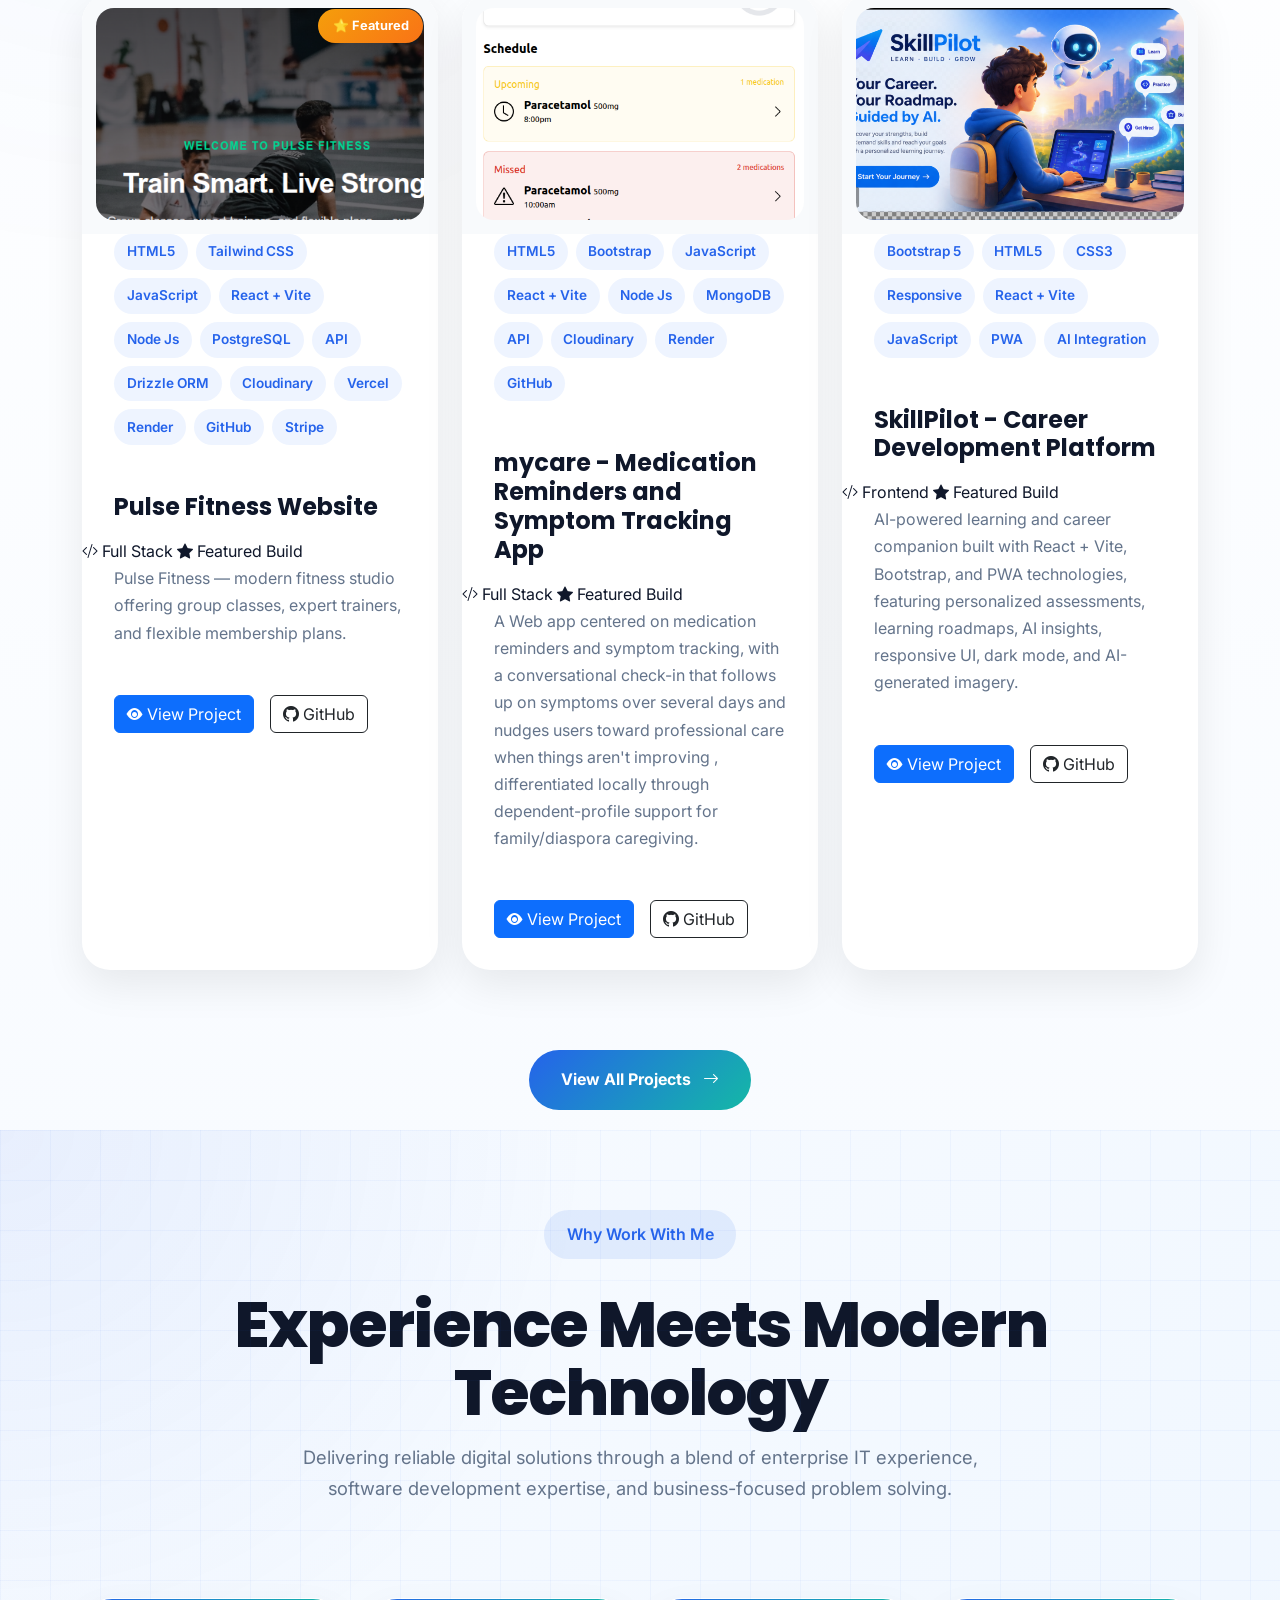
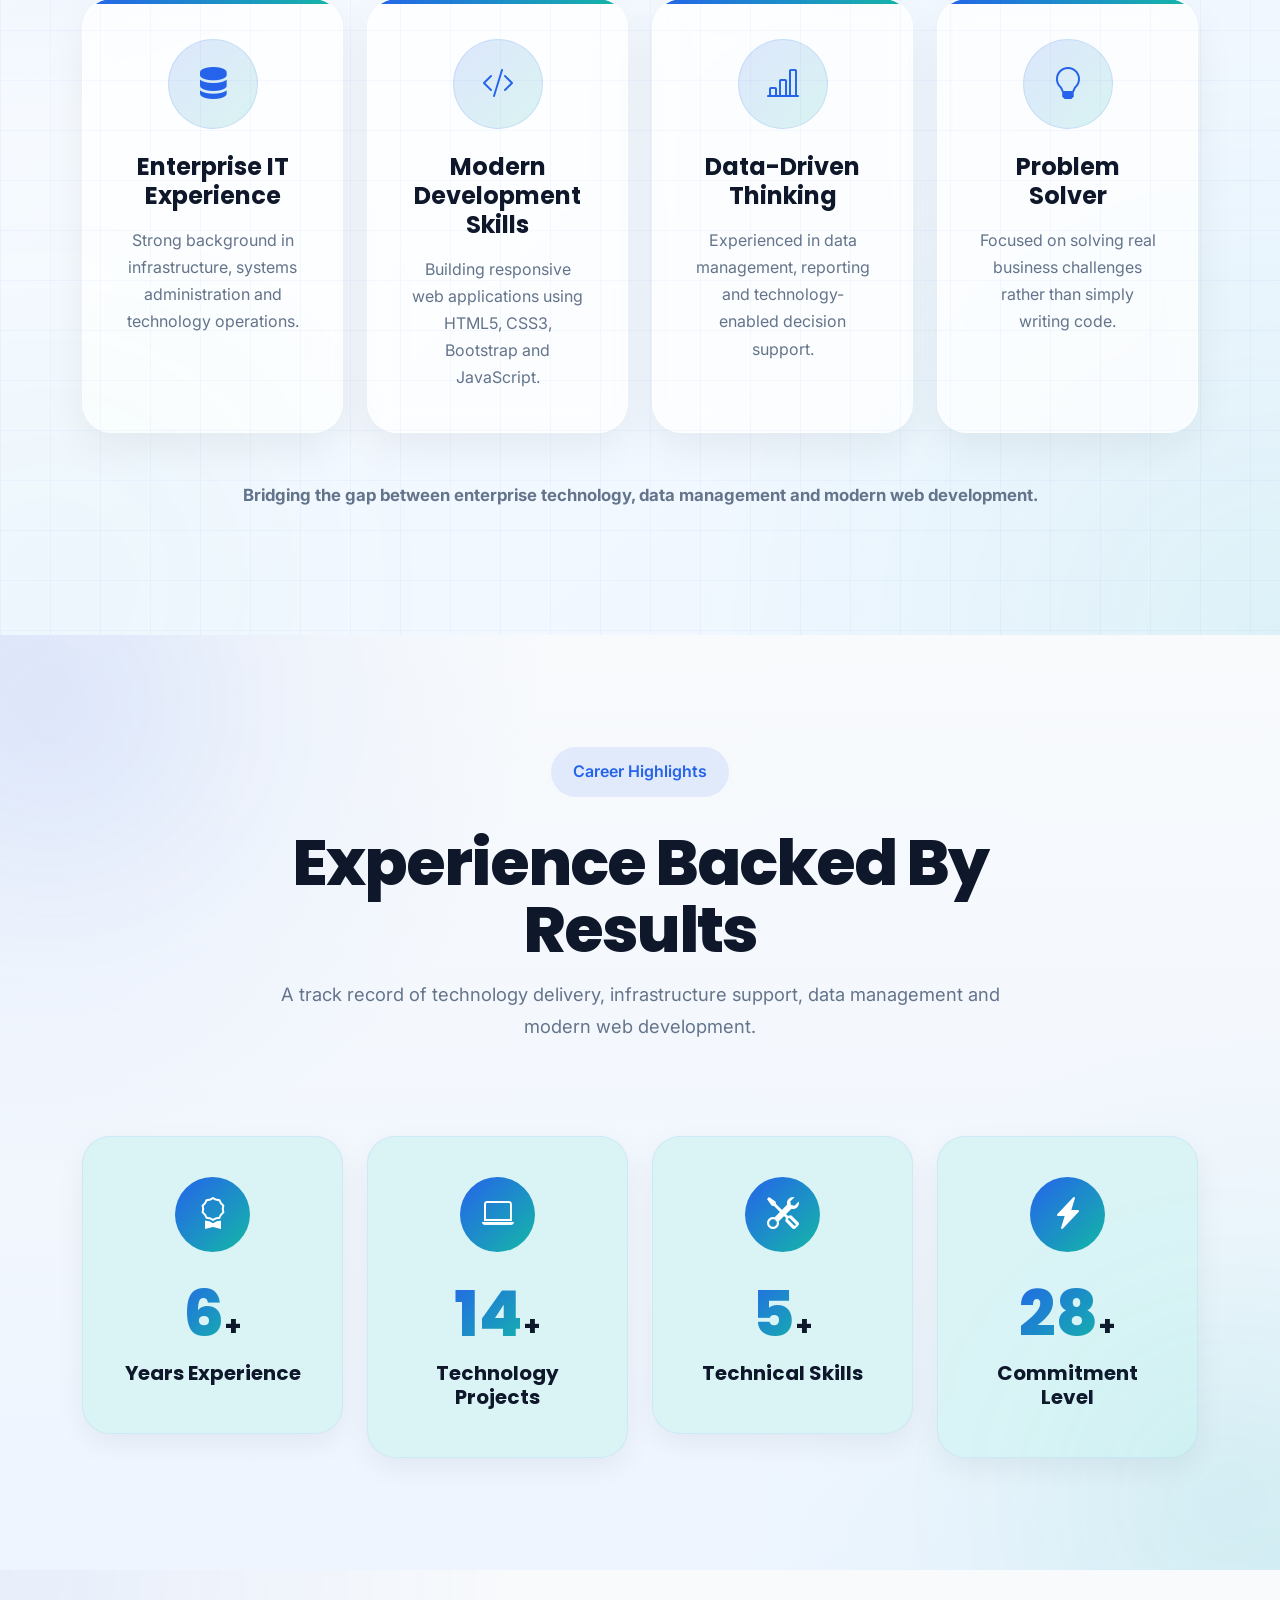
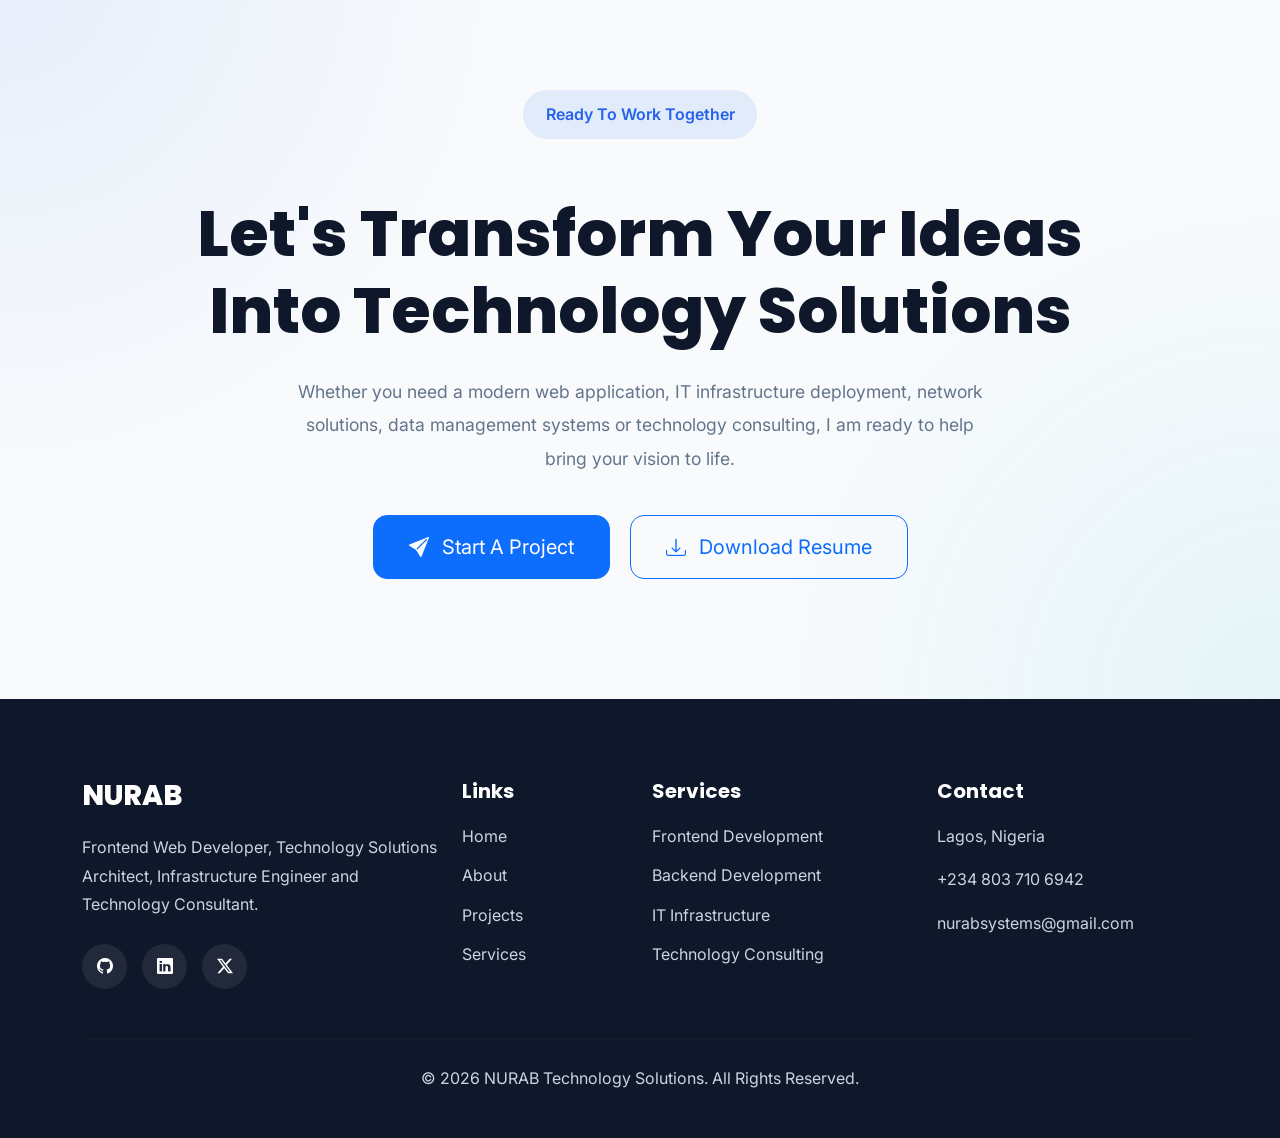
==== commit 512f71ba: "chore: favicon finetune" ====
--- a/index.html
+++ b/index.html
@@ -50,7 +50,7 @@
     <link rel="icon" href="assets/images/favicon.ico" />
     
 
-    <link rel="manifest" href="assets/images/site.webmanifest" />
+    <link rel="icon" type="image/png" href="assets/images/favicon.png?v=2" />
 
 
 
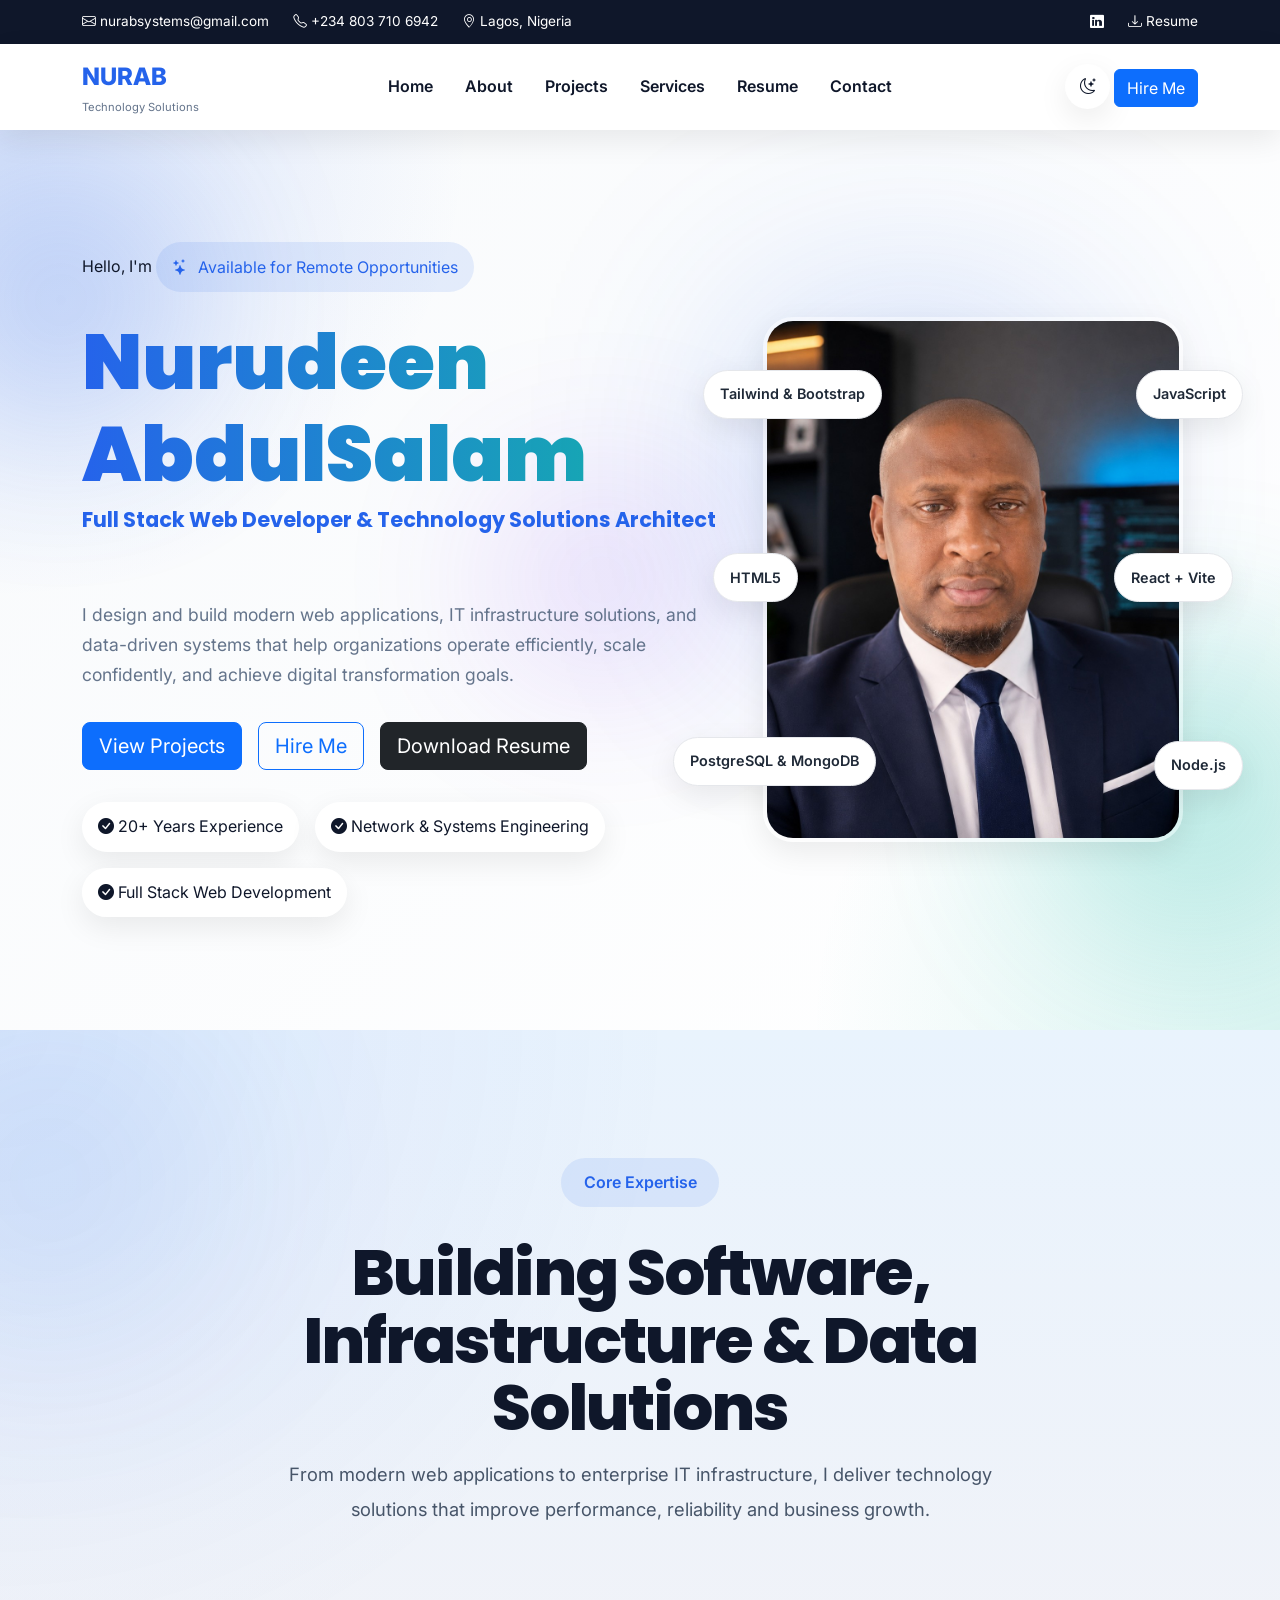
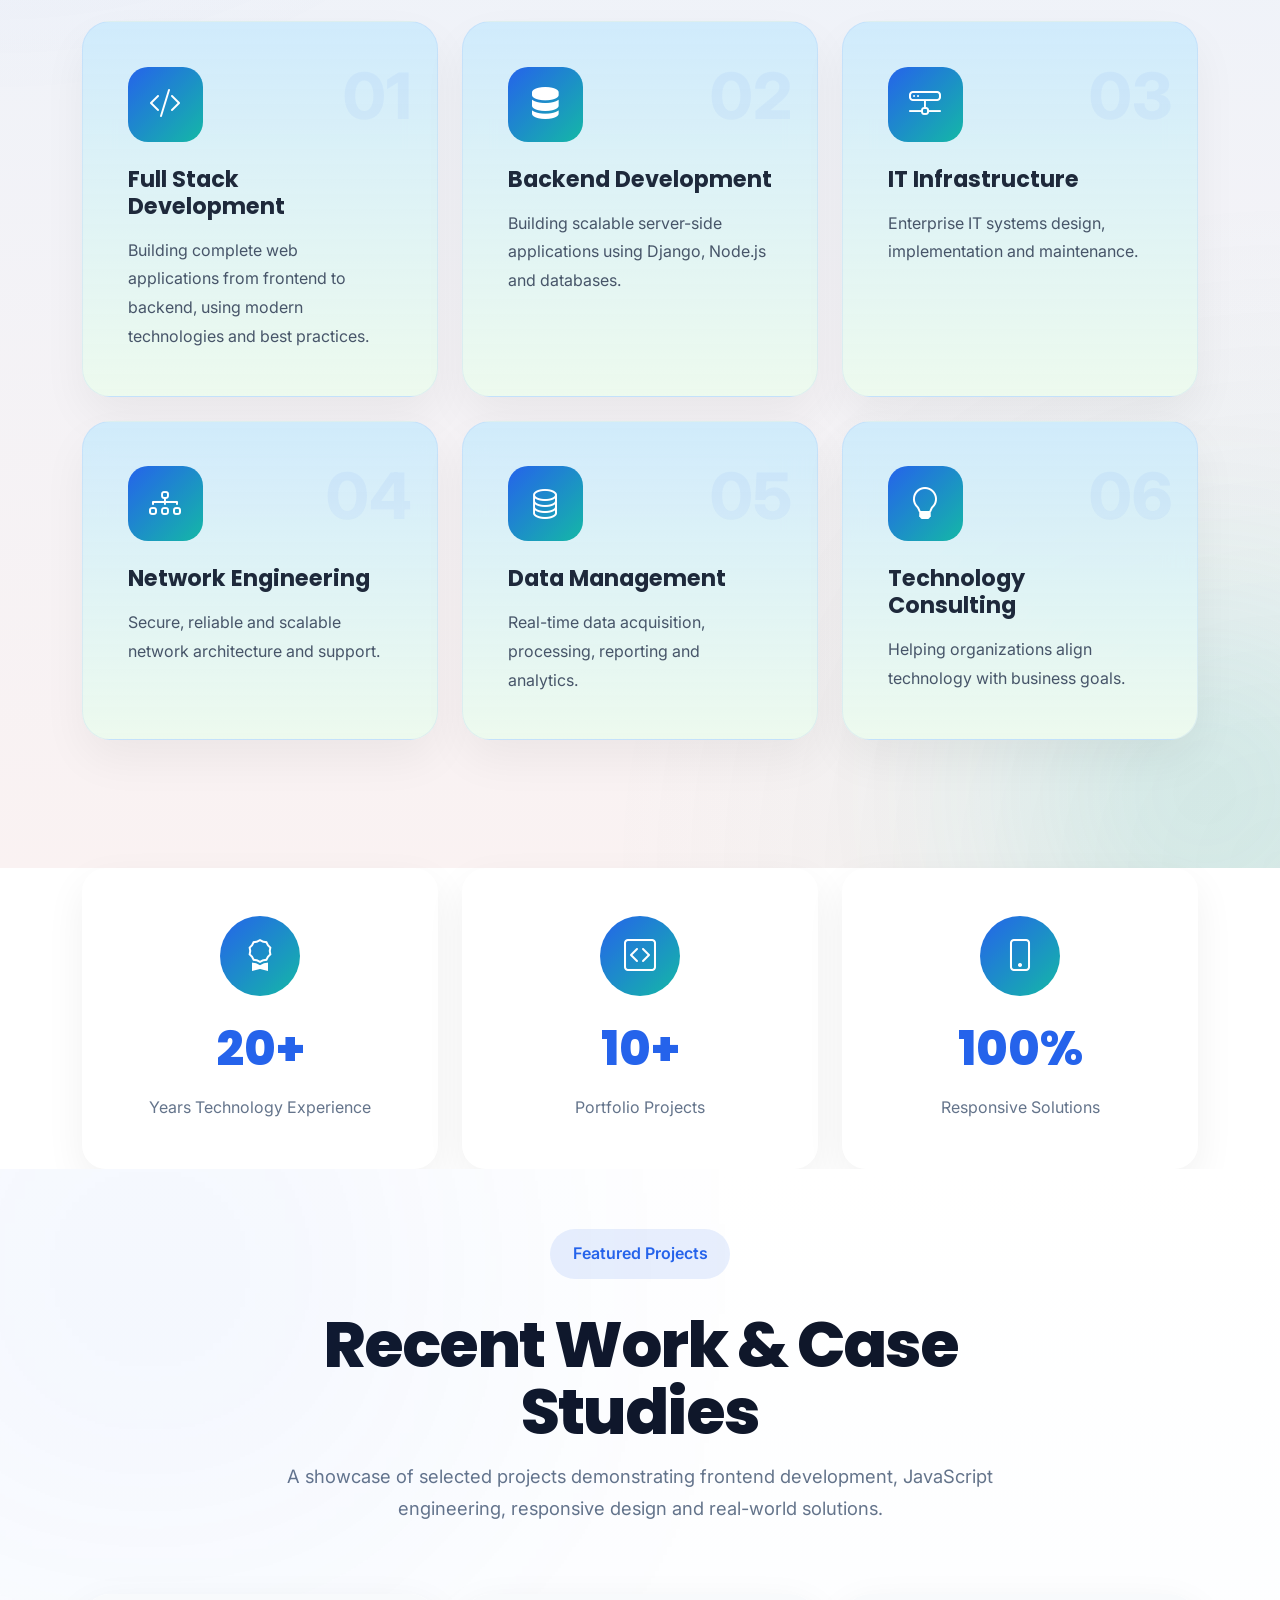
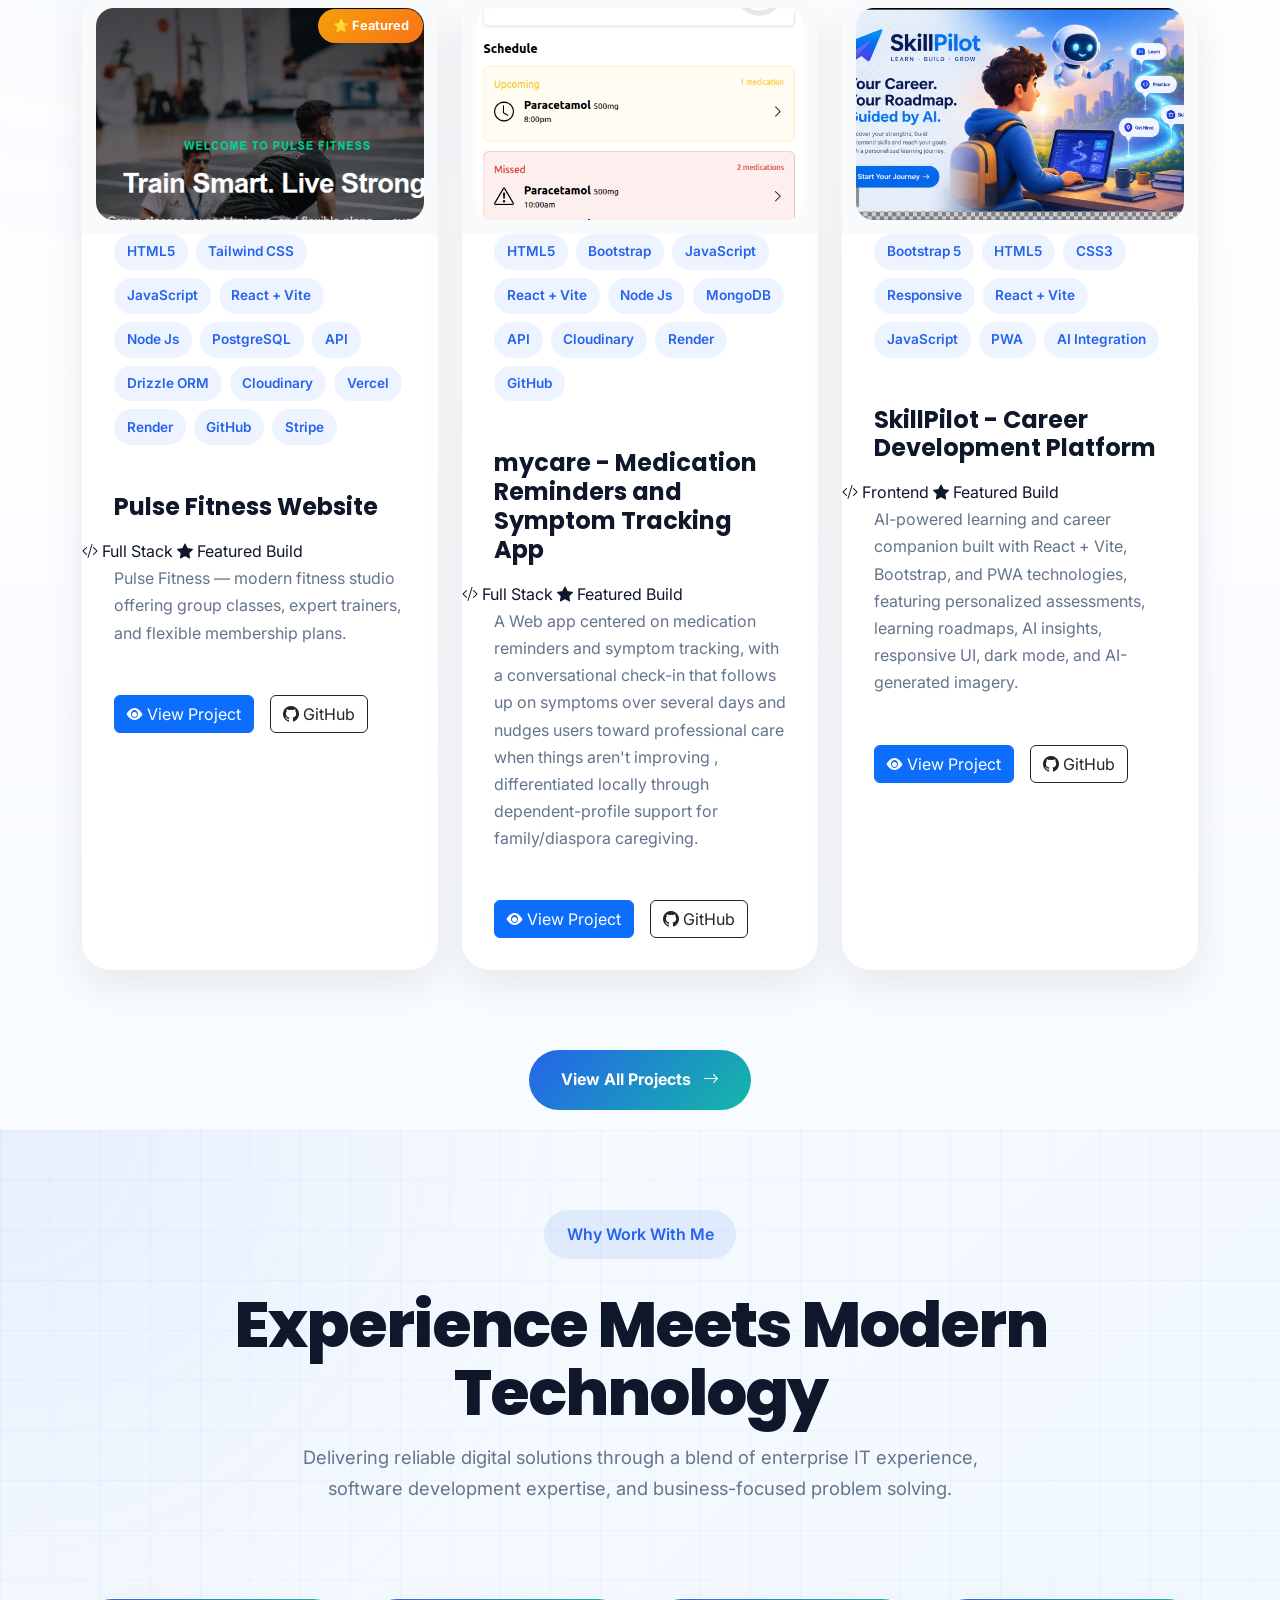
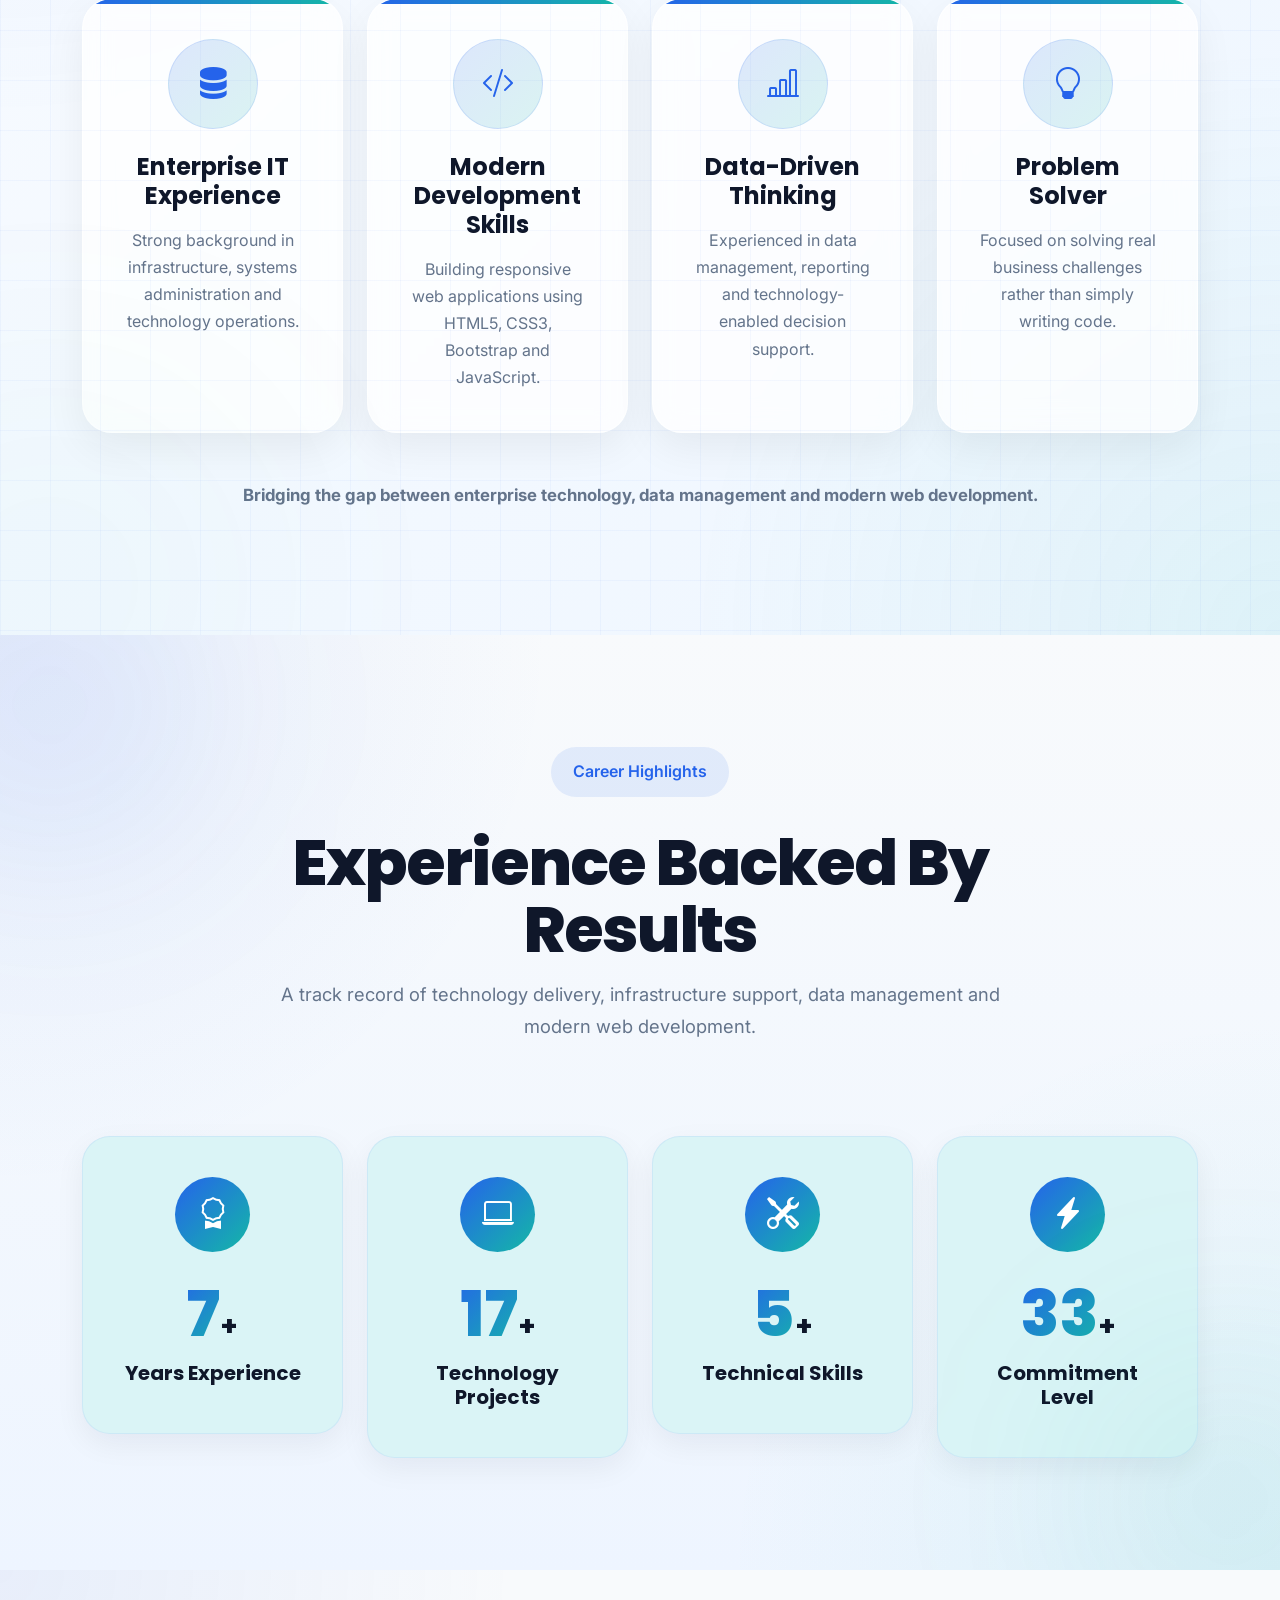
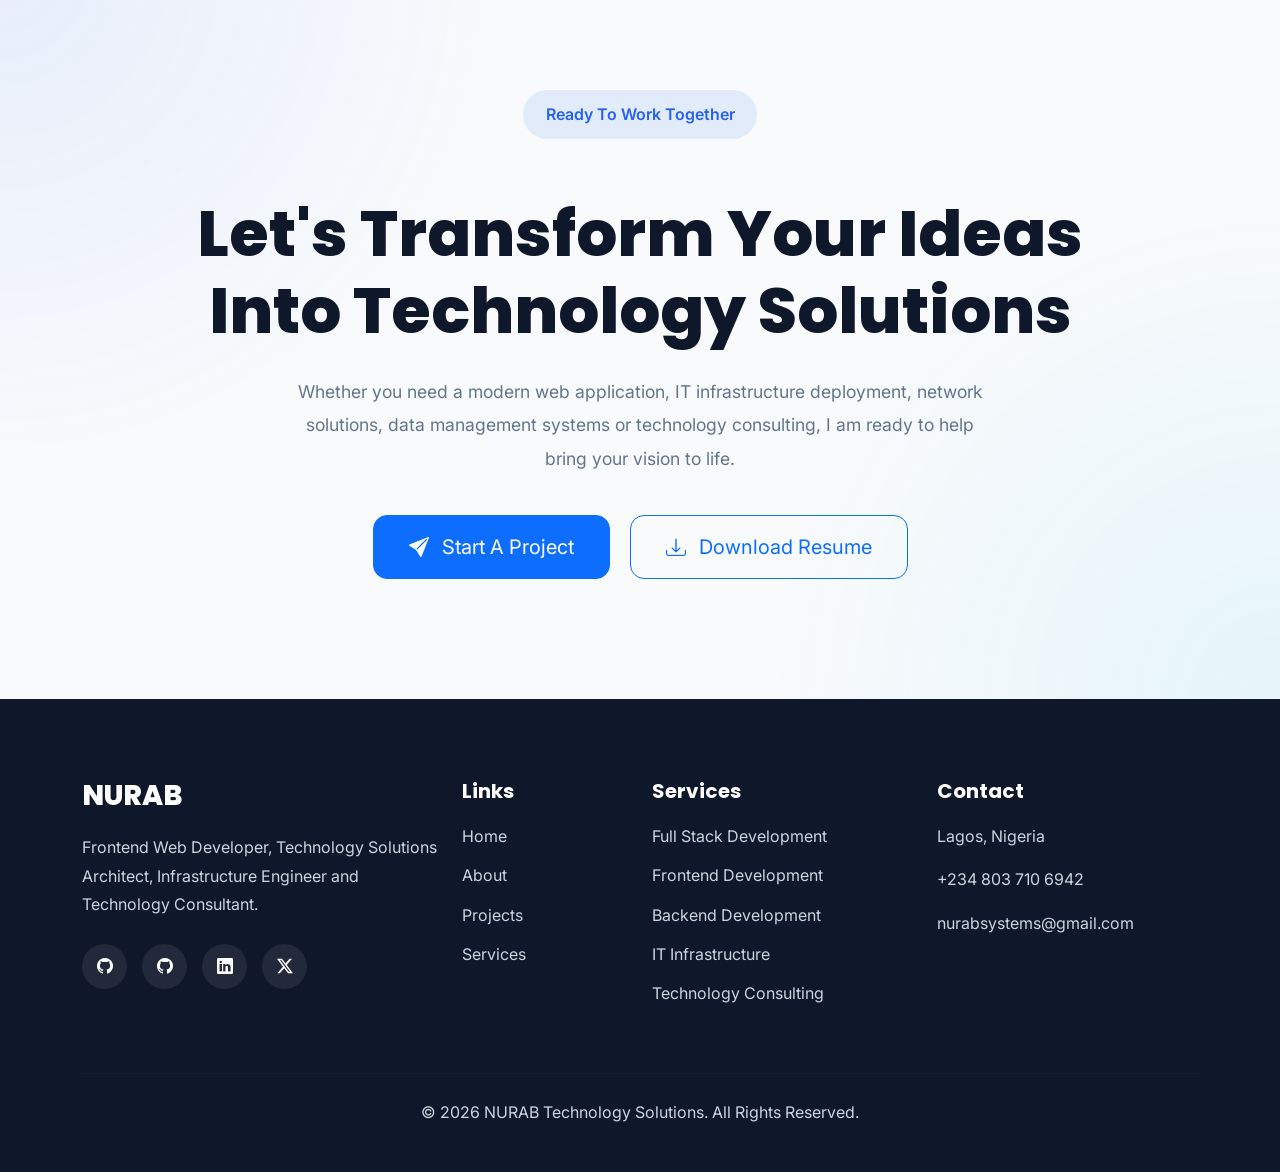
==== commit e533177f: "chore: Update resume" ====
--- a/index.html
+++ b/index.html
@@ -48,11 +48,8 @@
 
     <!-- Legacy ICO (optional) -->
     <link rel="icon" href="assets/images/favicon.ico" />
-    
 
     <link rel="icon" type="image/png" href="assets/images/favicon.png?v=2" />
-
-
 
     <!-- Page Title -->
     <title>NURAB Technology Solutions</title>
@@ -235,7 +232,7 @@
                   Hire Me
                 </a>
                 <a href="resume.html" class="btn btn-dark btn-lg">
-                  Download CV
+                  Download Resume
                 </a>
               </div>
 
@@ -1022,6 +1019,10 @@
             </p>
 
             <div class="footer-social">
+              <a href="https://github.com/nurabsystems?tab=repositories">
+                <i class="bi bi-github"></i>
+              </a>
+
               <a href="https://github.com/remotedevpro?tab=repositories">
                 <i class="bi bi-github"></i>
               </a>
@@ -1060,6 +1061,8 @@
             <h5>Services</h5>
 
             <ul>
+              <li>Full Stack Development</li>
+
               <li>Frontend Development</li>
 
               <li>Backend Development</li>
